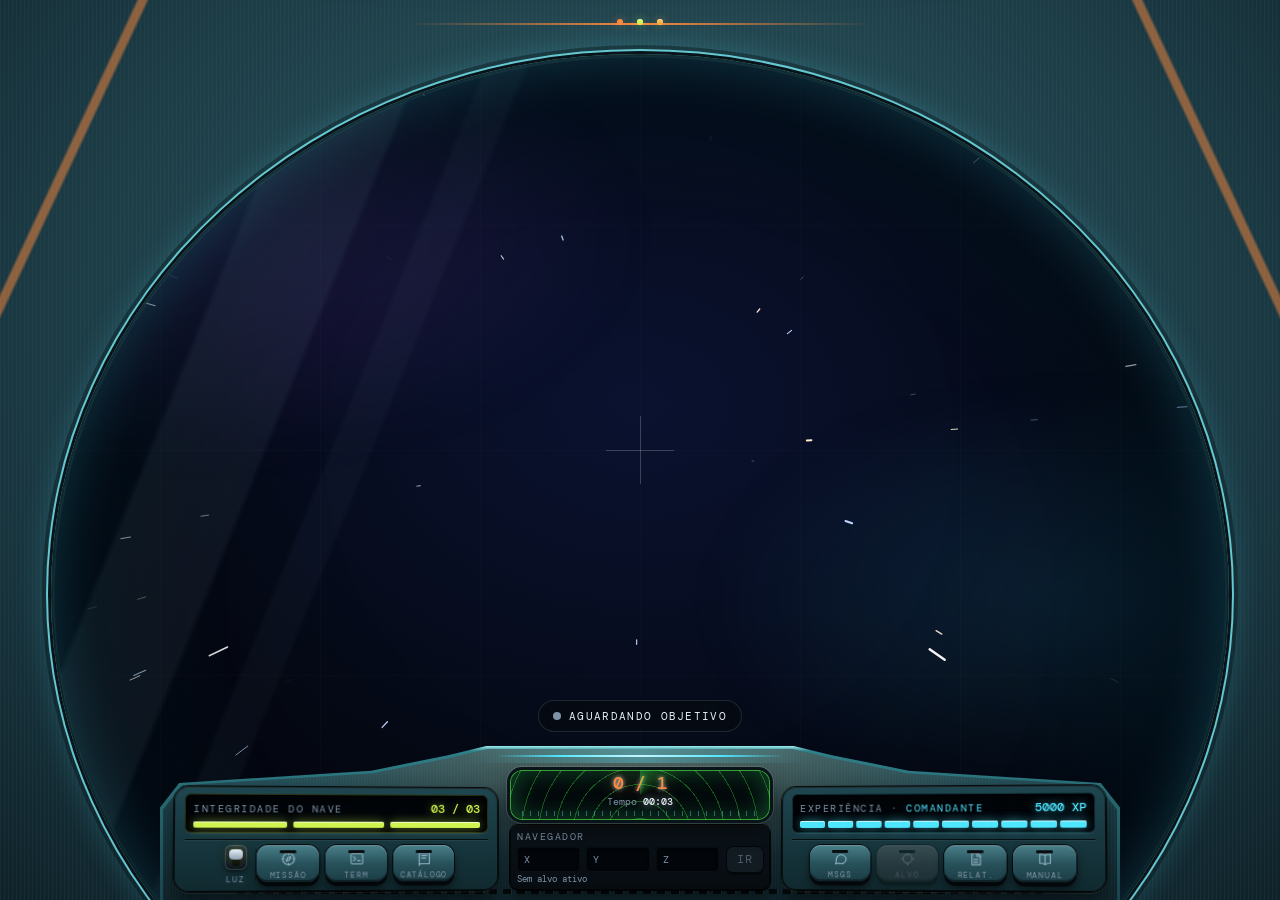
==== index.html @ f263b872 "melhorias gerais no game" ====
<!DOCTYPE html>
<html lang="pt-BR">

<head>
  <meta charset="UTF-8" />
  <meta name="viewport" content="width=device-width, initial-scale=1.0" />
  <title>Arquivo de Dejectos — Nave</title>
  <link rel="preconnect" href="https://fonts.googleapis.com" />
  <link rel="preconnect" href="https://fonts.gstatic.com" crossorigin />
  <link
    href="https://fonts.googleapis.com/css2?family=DM+Mono:wght@300;400;500&family=DM+Sans:wght@400;500;600&display=swap"
    rel="stylesheet" />
  <link rel="stylesheet" href="./css/styles.css" />
</head>

<body>
  <main class="ship-shell">
    <section class="viewport" id="viewport" aria-label="Visor da nave">
      <div class="space-scene" aria-hidden="true">
        <div class="space-nebula"></div>
        <canvas class="space-stars" id="space-stars"></canvas>
      </div>
      <div class="lunar-track">
        <img class="lunar-image" id="surface-img-a" src="" alt="Superfície lunar" />
        <img class="lunar-image" id="surface-img-b" src="" alt="" aria-hidden="true" />
        <img class="lunar-image" id="surface-img-c" src="" alt="" aria-hidden="true" />
      </div>
      <canvas class="surface-dust" id="surface-dust" aria-hidden="true"></canvas>
      <div class="space-haze"></div>
      <div class="sky-bloom"></div>
      <div class="viewport-grid"></div>
      <div class="crosshair horizontal"></div>
      <div class="crosshair vertical"></div>
      <div class="cockpit-frame" aria-hidden="true"></div>
      <div class="glass-damage" aria-hidden="true">
        <svg class="glass-cracks" viewBox="0 0 100 100" preserveAspectRatio="none">
          <g class="crack crack-1">
            <path pathLength="100" d="M78 30 L74.5 25 L75.5 19 L72 12"/>
            <path pathLength="100" d="M78 30 L83 26 L82 20 L87 14"/>
            <path pathLength="100" d="M78 30 L84 33.5 L90 32 L96 36"/>
            <path pathLength="100" d="M78 30 L76 36 L80 42 L78 50"/>
            <path pathLength="100" d="M78 30 L71 32 L66 30 L60 35"/>
            <path pathLength="100" d="M75.5 19 L80 16"/>
            <path pathLength="100" d="M82 20 L86 22"/>
            <path pathLength="100" d="M80 42 L85 46"/>
            <path pathLength="100" d="M66 30 L64 25"/>
          </g>
          <g class="crack crack-2">
            <path pathLength="100" d="M22 40 L26 34 L24 27 L28 20"/>
            <path pathLength="100" d="M22 40 L16 36 L11 38 L6 33"/>
            <path pathLength="100" d="M22 40 L18 46 L20 52 L15 58"/>
            <path pathLength="100" d="M22 40 L29 43 L33 41 L40 46"/>
            <path pathLength="100" d="M22 40 L25 47 L24 54"/>
            <path pathLength="100" d="M24 27 L20 24"/>
            <path pathLength="100" d="M11 38 L9 43"/>
            <path pathLength="100" d="M33 41 L36 36"/>
          </g>
          <g class="crack crack-3">
            <path pathLength="100" d="M50 18 L46 14 L47 9"/>
            <path pathLength="100" d="M50 18 L55 22 L53 28 L57 34 L55 42"/>
            <path pathLength="100" d="M50 18 L44 22 L45 29 L41 35 L43 44"/>
            <path pathLength="100" d="M50 18 L58 15 L64 17 L70 13"/>
            <path pathLength="100" d="M50 18 L42 16 L36 19 L30 16"/>
            <path pathLength="100" d="M53 28 L59 27"/>
            <path pathLength="100" d="M45 29 L39 28"/>
            <path pathLength="100" d="M64 17 L66 22"/>
          </g>
        </svg>
        <div class="hit-flash"></div>
      </div>
      <div class="canopy" aria-hidden="true">
        <div class="ring-box ring-glow"></div>
        <div class="ring-box ring-body"></div>
        <div class="ring-box ring-edge-out"></div>
        <div class="ring-box ring-groove-a"></div>
        <div class="ring-box ring-groove-b"></div>
        <div class="ring-box ring-edge-in"></div>
        <span class="canopy-lamps"><i></i><i></i><i></i></span>
      </div>

      <div class="scan-prompt" id="scan-prompt">
        <span class="scan-dot"></span>
        <span id="scan-prompt-text">AGUARDANDO OBJETIVO</span>
      </div>

      <div class="waypoint-label" id="waypoint-label" hidden>
        <span class="waypoint-orb"></span>
        <div>
          <b id="waypoint-title"></b>
          <small id="waypoint-sub"></small>
        </div>
      </div>

      <div class="target-view" id="target-view" hidden>
        <div class="target-frame">
          <img id="target-image" src="" alt="" />
          <span class="target-corner corner-tl"></span>
          <span class="target-corner corner-tr"></span>
          <span class="target-corner corner-bl"></span>
          <span class="target-corner corner-br"></span>
        </div>
      </div>

      <div class="monitor-overlay side-left" id="monitor-left" hidden>
        <div class="monitor-screen">
          <header class="monitor-header">
            <span class="eyebrow"></span>
            <button class="icon-button" data-monitor-close="left" type="button" aria-label="Fechar painel">
              <span data-icon="close" data-size="16"></span>
            </button>
          </header>

          <section class="monitor-body" data-screen="objectives" hidden>
            <div class="objectives-list" id="objectives-list"></div>
          </section>

          <section class="monitor-body terminal-body" data-screen="terminal" hidden>
            <div class="terminal-output" id="terminal-output">
              <div id="terminal-lines"></div>
            </div>
            <form class="terminal-form" id="terminal-form" autocomplete="off">
              <label for="mission-command">&gt;</label>
              <input id="mission-command" type="text" placeholder="digite um comando" />
            </form>
          </section>
        </div>
      </div>

      <div class="monitor-overlay side-right" id="monitor-right" hidden>
        <div class="monitor-screen">
          <header class="monitor-header">
            <span class="eyebrow"></span>
            <button class="icon-button" data-monitor-close="right" type="button" aria-label="Fechar painel">
              <span data-icon="close" data-size="16"></span>
            </button>
          </header>

          <section class="monitor-body" data-screen="messages" hidden>
            <div class="thread-list" id="thread-list"></div>
            <div class="thread-view" id="thread-view" hidden>
              <div class="thread-head">
                <button class="thread-back" id="thread-back" type="button" aria-label="Voltar para as conversas"><span data-icon="back" data-size="14"></span><span>Conversas</span></button>
                <b class="thread-title" id="thread-title"></b>
              </div>
              <div class="chat-log" id="chat-log" aria-live="polite"></div>
            </div>
          </section>
        </div>
      </div>

      <div class="monitor-overlay side-center" id="monitor-center" hidden>
        <div class="monitor-screen">
          <header class="monitor-header">
            <span class="eyebrow"></span>
            <button class="icon-button" data-monitor-close="center" type="button" aria-label="Fechar painel">
              <span data-icon="close" data-size="16"></span>
            </button>
          </header>

          <section class="monitor-body" data-screen="reports" hidden>
            <div class="report-list" id="report-list"></div>
          </section>

          <section class="monitor-body report-view" data-screen="report" hidden>
            <div id="report-content"></div>
            <div class="report-actions">
              <button class="primary-button" id="btn-report-close" type="button">Continuar</button>
            </div>
          </section>

          <section class="monitor-body" data-screen="catalog" hidden>
            <div class="catalog-browse" id="catalog-browse">
              <div class="catalog-filters">
                <div class="filter-group">
                  <span class="console-label">Tipo</span>
                  <div class="type-filters" id="type-filters"></div>
                </div>
                <div class="filter-group">
                  <span class="console-label">Local</span>
                  <div class="type-filters" id="location-filters"></div>
                </div>
                <div class="year-filter">
                  <div class="year-filter-head">
                    <span>Ano</span>
                    <b id="year-readout"></b>
                  </div>
                  <div class="year-track" id="year-track">
                    <div class="year-fill" id="year-fill"></div>
                    <input type="range" id="year-from" aria-label="Ano inicial" />
                    <input type="range" id="year-to" aria-label="Ano final" />
                  </div>
                </div>
                <span class="catalog-count" id="catalog-count"></span>
              </div>
              <div class="catalog-list" id="catalog-list"></div>
            </div>
            <div class="catalog-detail" id="catalog-detail" hidden>
              <button class="catalog-back" id="catalog-back" type="button">Voltar ao catálogo</button>
              <div id="catalog-detail-card"></div>
            </div>
          </section>

          <section class="monitor-body" data-screen="manual" hidden>
            <div class="manual-grid">
              <article class="manual-block">
                <h3>Passo a passo</h3>
                <ol class="manual-steps">
                  <li><b>Escolha um objetivo.</b> Aperte <em>Missão</em> e selecione um dos objetos da missão atual. Ele passa a ser o seu alvo.</li>
                  <li><b>Veja o alvo.</b> Aperte <em>Alvo</em> para abrir a imagem do objeto procurado.</li>
                  <li><b>Peça dicas.</b> No <em>Terminal</em>, digite comandos como <code>peso_objeto</code> ou <code>ano_perda</code>. Acima de 2000 XP as dicas são difíceis e custam 500 XP; a partir de 2000 XP ficam fáceis, mas custam 1000 XP.</li>
                  <li><b>Informe a coordenada.</b> No <em>Navegador</em>, preencha X, Y e Z do objeto e aperte <em>Ir</em>.</li>
                  <li><b>Viaje.</b> Se o objeto estiver na Lua ou em Marte e a nave estiver em outro local, ela salta até lá. Depois de chegar, a nave fica no local até você ir para outro.</li>
                  <li><b>Catalogue.</b> Quando o objeto for encontrado, aperte <em>Catalogar objeto</em>. Ele entra no <em>Catálogo</em>.</li>
                  <li><b>Conclua a missão.</b> Catalogue todos os objetos da missão para avançar.</li>
                </ol>
                <p class="manual-note">Cada coordenada errada custa 1 ponto de integridade. Com a integridade em zero, a missão falha e recomeça.</p>

                <h3 id="manual-erros">Erros de sincronização</h3>
                <p class="manual-note">De tempos em tempos a ANSA perde o sinal da nave. É comum e não é culpa sua. Um alerta vermelho pisca no centro do visor com um código de erro, por exemplo <code>ERRO-3000</code>. Enquanto ele durar, só o <em>Terminal</em> e o <em>Manual</em> ficam liberados e o cronômetro fica pausado.</p>
                <ol class="manual-steps">
                  <li><b>Anote o código do erro</b> que está piscando no visor.</li>
                  <li><b>Peça ao Jogador 2.</b> Ele procura nas cartas coringa a carta desse erro e lê para você o código de sincronização escrito nela.</li>
                  <li><b>Abra o Terminal.</b> Durante o alerta ele só aceita o código de sincronização. Qualquer outra coisa é recusada.</li>
                  <li><b>Digite o código.</b> Se estiver certo, o alerta some e o relatório da ANSA abre no visor.</li>
                </ol>
                <p class="manual-note">Cada erro tem a sua carta: o código de outro erro não serve.</p>
              </article>

              <article class="manual-block">
                <h3>Botões da nave</h3>
                <dl class="manual-keys">
                  <div><dt><span data-icon="guide" data-size="18"></span>Missão</dt><dd>Lista os objetos da missão atual e define qual deles é o alvo.</dd></div>
                  <div><dt><span data-icon="terminal" data-size="18"></span>Terminal</dt><dd>Pede dicas sobre o alvo. Abre no lado esquerdo do visor. Durante um erro de sincronização, é onde se digita o código.</dd></div>
                  <div><dt><span data-icon="catalog" data-size="18"></span>Catálogo</dt><dd>Mostra os objetos já catalogados. Filtre por tipo, local e ano.</dd></div>
                  <div><dt><span data-icon="message" data-size="18"></span>Msgs</dt><dd>Transmissões da ANSA. O ponto vermelho indica mensagem nova.</dd></div>
                  <div><dt><span data-icon="report" data-size="18"></span>Relat.</dt><dd>Relatórios da ANSA já liberados. Cada um abre no visor depois que você resolve um erro de sincronização.</dd></div>
                  <div><dt><span data-icon="crosshair" data-size="18"></span>Alvo</dt><dd>Mostra a imagem do objeto selecionado, no lado direito do visor.</dd></div>
                  <div><dt><span data-icon="manual" data-size="18"></span>Manual</dt><dd>Abre este guia.</dd></div>
                </dl>

                <h3>Painel</h3>
                <dl class="manual-keys">
                  <div><dt>Integridade do Nave</dt><dd>Suas vidas. Cada coordenada errada tira uma.</dd></div>
                  <div><dt>Experiência</dt><dd>Sua pontuação. Dica difícil (acima de 2000 XP): −500. Dica fácil (2000 XP ou menos): −1000.</dd></div>
                  <div><dt>Navegador</dt><dd>Campos X, Y e Z. Só ficam ativos quando há um alvo selecionado.</dd></div>
                  <div><dt>Tempo</dt><dd>Cronômetro da missão atual.</dd></div>
                  <div><dt>Luz da cabine</dt><dd>A chave ao lado do botão <em>Missão</em> apaga e acende a luz da nave. É só ambiente.</dd></div>
                  <div><dt>Vidro da nave</dt><dd>Cada coordenada errada trinca o vidro. É só visual: o vidro se recupera quando a integridade volta.</dd></div>
                </dl>

                <h3>Comandos do terminal</h3>
                <dl class="manual-keys">
                  <div><dt><code>peso_objeto</code> <code>altura_objeto</code> <code>ano_perda</code> <code>categoria_objeto</code> <code>missao_origem</code></dt><dd>Dicas sobre o alvo. Custam XP.</dd></div>
                  <div><dt><code>help</code> <code>scan</code> <code>status</code> <code>clear</code></dt><dd>Gratuitos. Listam comandos, mostram o status e limpam a tela.</dd></div>
                </dl>
              </article>
            </div>
          </section>
        </div>
      </div>

      <!-- Alerta do computador de navegação: aparece no vidro quando um vetor é rejeitado -->
      <div class="nav-alert" id="nav-alert" role="alert" hidden>
        <div class="nav-alert-head">
          <span data-icon="alert" data-size="15"></span>
          <b>Computador de navegação</b>
          <i class="nav-alert-hull" id="nav-alert-hull"></i>
        </div>
        <strong class="nav-alert-code" id="nav-alert-code"></strong>
        <p class="nav-alert-text" id="nav-alert-text"></p>
      </div>

      <!-- Alerta de sincronização: fica no centro do vidro até o código ser digitado no terminal -->
      <div class="sync-warning" id="sync-warning" role="alert" hidden>
        <div class="sync-warning-head">
          <span data-icon="alert" data-size="16"></span>
          <b>Interferência de sincronização</b>
        </div>
        <strong class="sync-warning-code" id="sync-warning-code">ERRO-0000</strong>
        <p class="sync-warning-text">Sinal da ANSA instável. Abra o <em>Manual</em> e procure a seção <em>Erros</em>. Depois informe o código no <em>Terminal</em>.</p>
        <p class="sync-warning-note" id="sync-warning-note" hidden>Erros de sincronização são mais corriqueiros do que você imagina.</p>
      </div>

      <!-- Objeto encontrado: aparece no vidro e só sai quando o jogador cataloga -->
      <div class="monitor-overlay side-modal hidden" id="object-found-modal" role="dialog" aria-label="Objeto encontrado">
        <div class="monitor-screen found-card">
          <header class="monitor-header">
            <span class="eyebrow">Objeto encontrado</span>
            <span class="glass-tag"><i></i>Varredura concluída</span>
          </header>
          <div class="monitor-body found-body">
            <div class="found-image-wrap">
              <img id="found-image" src="" alt="" />
              <span class="target-corner corner-tl"></span>
              <span class="target-corner corner-tr"></span>
              <span class="target-corner corner-bl"></span>
              <span class="target-corner corner-br"></span>
              <span class="found-scanline"></span>
            </div>
            <div class="found-info">
              <h3 id="found-name"></h3>
              <p id="found-description"></p>
              <dl class="found-specs">
                <div><dt>Peso</dt><dd id="found-weight"></dd></div>
                <div><dt>Altura</dt><dd id="found-height"></dd></div>
                <div><dt>Categoria</dt><dd id="found-category"></dd></div>
                <div><dt>Local</dt><dd id="found-location"></dd></div>
              </dl>
              <div class="found-actions">
                <button class="primary-button" id="btn-catalog-confirm" type="button">
                  <span data-icon="check" data-size="16"></span>Catalogar objeto
                </button>
              </div>
            </div>
          </div>
        </div>
      </div>

      <!-- Missão concluída: também no vidro, até o jogador continuar -->
      <div class="monitor-overlay side-modal hidden" id="mission-end-modal" role="dialog" aria-label="Missão concluída">
        <div class="monitor-screen mission-end-card">
          <header class="monitor-header">
            <span class="eyebrow" id="end-eyebrow"></span>
            <span class="glass-tag"><i></i>Relatório final</span>
          </header>
          <div class="monitor-body end-body">
            <h3 id="end-title"></h3>
            <div class="mission-summary" id="mission-summary"></div>
            <div class="found-actions">
              <button class="primary-button" id="btn-next-mission" type="button">Continuar</button>
            </div>
          </div>
        </div>
      </div>

      <div class="warp-layer" id="warp-layer" aria-hidden="true">
        <div class="warp-tunnel"></div>
        <canvas class="warp-stars" id="warp-stars"></canvas>
        <div class="warp-flash"></div>
        <div class="warp-vignette"></div>
        <div class="warp-readout">
          <span id="warp-title">Viagem em velocidade da luz</span>
          <b id="warp-coord">--</b>
          <div class="warp-bar"><i></i></div>
        </div>
      </div>

      <div class="cabin-dark" aria-hidden="true"></div>
    </section>

    <div class="ship-console">
      <div class="console-deck">
        <!-- Pod esquerdo: integridade + botões de missão -->
        <div class="console-pod console-left">
          <div class="integrity-block" id="integrity-block">
            <div class="integrity-top">
              <span class="console-label">Integridade do Nave</span>
              <strong id="integrity-readout">03 / 03</strong>
            </div>
            <div class="integrity-cells" id="integrity-cells">
              <div class="integrity-cell is-on"></div>
              <div class="integrity-cell is-on"></div>
              <div class="integrity-cell is-on"></div>
            </div>
          </div>

          <div class="button-row">
            <button class="light-switch" id="btn-light" type="button" aria-pressed="true" aria-label="Apagar a luz da cabine" title="Apagar a luz da cabine">
              <span class="light-switch-plate"><span class="light-switch-lever"></span></span>
              <span class="light-switch-label">LUZ</span>
            </button>
            <button class="ship-btn" id="btn-mission" type="button" aria-pressed="false">
              <span class="ship-btn-bezel">
                <span class="ship-btn-led" aria-hidden="true"></span>
                <span class="ship-btn-icon" data-icon="guide" data-size="20"></span>
                <span class="ship-btn-label">Missão</span>
              </span>
            </button>
            <button class="ship-btn" id="btn-terminal" type="button" aria-pressed="false">
              <span class="ship-btn-bezel">
                <span class="ship-btn-led" aria-hidden="true"></span>
                <span class="ship-btn-icon" data-icon="terminal" data-size="20"></span>
                <span class="ship-btn-label">Term</span>
              </span>
            </button>
            <button class="ship-btn" id="btn-catalog" type="button" aria-pressed="false">
              <span class="ship-btn-bezel">
                <span class="ship-btn-led" aria-hidden="true"></span>
                <span class="ship-btn-icon" data-icon="catalog" data-size="20"></span>
                <span class="ship-btn-label">Catálogo</span>
              </span>
            </button>
          </div>
        </div>

        <!-- Display central: status da missão + navegador -->
        <div class="console-center">
          <div class="status-monitor">
            <span class="status-mission" id="hud-mission-name">MISSÃO ATIVA</span>
            <b class="status-value" id="hud-status">EM ORBITA</b>
            <div class="chrono">
              <span>Tempo</span>
              <b id="mission-timer">00:00</b>
            </div>
          </div>

          <form class="coord-monitor" id="coord-form" autocomplete="off">
            <span class="console-label">Navegador</span>
            <div class="coord-row">
              <div class="coord-fields">
                <label class="coord-axis"><span>X</span><input id="coord-x" type="text" inputmode="numeric" aria-label="Coordenada X" disabled /></label>
                <label class="coord-axis"><span>Y</span><input id="coord-y" type="text" inputmode="numeric" aria-label="Coordenada Y" disabled /></label>
                <label class="coord-axis"><span>Z</span><input id="coord-z" type="text" inputmode="numeric" aria-label="Coordenada Z" disabled /></label>
              </div>
              <button class="coord-submit" id="coord-submit" type="submit" disabled>
                <span class="coord-key">Ir</span>
              </button>
            </div>
            <p class="coord-feedback" id="coord-feedback" aria-live="polite"></p>
          </form>
        </div>

        <!-- Pod direito: varredura + botões de comunicação -->
        <div class="console-pod console-right">
          <div class="integrity-block scan-block" id="xp-block">
            <div class="integrity-top">
              <span class="console-label">Experiência · <i id="xp-rank">Comandante</i></span>
              <strong id="xp-readout">5000 XP</strong>
            </div>
            <div class="integrity-cells xp-cells" id="xp-cells"></div>
          </div>

          <div class="button-row">
            <button class="ship-btn" id="btn-messages" type="button" aria-pressed="false">
              <span class="ship-btn-bezel">
                <span class="ship-btn-led" aria-hidden="true"></span>
                <span class="ship-btn-icon" data-icon="message" data-size="20"></span>
                <span class="btn-badge" id="messages-badge" hidden></span>
                <span class="ship-btn-label">Msgs</span>
              </span>
            </button>
            <button class="ship-btn" id="btn-target" type="button" disabled aria-pressed="false">
              <span class="ship-btn-bezel">
                <span class="ship-btn-led" aria-hidden="true"></span>
                <span class="ship-btn-icon" data-icon="crosshair" data-size="20"></span>
                <span class="ship-btn-label">Alvo</span>
              </span>
            </button>
            <button class="ship-btn" id="btn-reports" type="button" aria-pressed="false">
              <span class="ship-btn-bezel">
                <span class="ship-btn-led" aria-hidden="true"></span>
                <span class="ship-btn-icon" data-icon="report" data-size="20"></span>
                <span class="ship-btn-label">Relat.</span>
              </span>
            </button>
            <button class="ship-btn" id="btn-manual" type="button" aria-pressed="false">
              <span class="ship-btn-bezel">
                <span class="ship-btn-led" aria-hidden="true"></span>
                <span class="ship-btn-icon" data-icon="manual" data-size="20"></span>
                <span class="ship-btn-label">Manual</span>
              </span>
            </button>
          </div>
        </div>
      </div>
    </div>

    <div class="modal hidden" id="game-over-modal" role="dialog" aria-label="Fim de jogo">
      <div class="mission-end-card">
        <span class="eyebrow">Missão falhou</span>
        <h3>Integridade da nave esgotada</h3>
        <p class="modal-text">A nave perdeu contato com o setor. Os objetos catalogados nesta missão foram perdidos e você volta ao início dela.</p>
        <button class="primary-button" id="btn-restart" type="button">Recomeçar missão</button>
      </div>
    </div>
    <div class="wake-layer" id="wake-layer" aria-hidden="true">
      <div class="wake-blur"></div>
      <div class="wake-lid wake-lid-top"></div>
      <div class="wake-lid wake-lid-bottom"></div>
      <p class="wake-readout">Visor do operador<span>iniciando…</span></p>
      <p class="wake-skip">Clique para pular</p>
    </div>
  </main>
  <script type="module" src="./js/game-data.js"></script>
  <script type="module" src="./js/main.js"></script>
  <script type="module" src="./js/icons.js"></script>
  <script type="module" src="./js/icons.js"></script>
</body>

</html>
---- css/styles.css ----
/* ==========================================================================
   Arquivo de Dejectos — Nave
   Organização:
   1. Tokens e base
   2. Visor (superfície, névoa, vidro)
   3. Cabine (arco da nave)
   4. HUD dentro do visor (alvo, aviso, waypoint)
   5. Monitor do visor (missão, catálogo, mensagens, terminal)
   6. Painel de controle
   7. Modais
   8. Salto em velocidade da luz
   9. Responsivo e movimento reduzido
   ========================================================================== */


/* ==========================================================================
   1. Tokens e base
   ========================================================================== */
:root {
  /* texto */
  --ink: #e8f1f8;
  --muted: #7f93a6;
  --line: rgba(180, 215, 240, 0.14);

  /* acentos */
  --cyan: #4fe6ff;
  --cyan-glow: rgba(79, 230, 255, 0.55);
  --acid: #cff44f;
  --acid-glow: rgba(207, 244, 79, 0.5);
  --amber: #ffb23e;
  --amber-glow: rgba(255, 178, 62, 0.5);
  --rose: #ff4d6d;
  --rose-glow: rgba(255, 77, 109, 0.6);

  /* casco e telas */
  --black: #04070a;
  --hull-hi: #26323e;
  --hull-mid: #121a23;
  --hull-lo: #080c11;
  --screen: #02060a;

  /* altura do painel — usada também para posicionar o que flutua acima dele */
  --console-h: 348px;

  --font-sans: "DM Sans", system-ui, sans-serif;
  --font-mono: "DM Mono", ui-monospace, monospace;
}

*,
*::before,
*::after {
  box-sizing: border-box;
}

[hidden],
.hidden {
  display: none !important;
}

html,
body {
  height: 100%;
  margin: 0;
}

body {
  overflow: hidden;
  background: var(--black);
  color: var(--ink);
  font-family: var(--font-sans);
  font-size: 15px;
  line-height: 1.5;
}

button,
input {
  font: inherit;
  color: inherit;
}

button {
  cursor: pointer;
}

button:disabled {
  cursor: not-allowed;
}

:focus-visible {
  outline: 2px solid var(--cyan);
  outline-offset: 2px;
}

/* Tudo o que é leitura técnica usa a fonte mono */
.console-label,
.card-title,
.status-mission,
.chrono,
.scan-prompt,
.terminal-output,
.terminal-form,
.chat-role,
.card-meta,
.objective-row em,
.found-specs dt,
.catalog-count,
.year-filter-head,
.coord-feedback,
.waypoint-label small {
  font-family: var(--font-mono);
}

.console-label {
  color: var(--muted);
  font-size: 9.5px;
  letter-spacing: 0.16em;
  text-transform: uppercase;
}

.eyebrow {
  color: var(--cyan);
  font-family: var(--font-mono);
  font-size: 11px;
  letter-spacing: 0.16em;
  text-transform: uppercase;
}


/* ==========================================================================
   2. Visor
   ========================================================================== */
.ship-shell {
  position: relative;
  height: 100vh;
  height: 100dvh;
  min-height: 560px;
  overflow: hidden;
  background: var(--black);
}

.viewport {
  position: absolute;
  inset: 0;
  overflow: hidden;
  background: #05080a;
}

/* O filtro de cor fica UMA vez na trilha (antes eram 3 filtros em imagens grandes
   animadas). A variável --grade também entra nos keyframes do warp. */
.lunar-track {
  --grade: grayscale(0.42) sepia(0.18) hue-rotate(76deg) saturate(1.35) contrast(1.12) brightness(0.72);
  position: absolute;
  inset: 0;
  overflow: hidden;
  filter: var(--grade);
  /* leve balanço de cruzeiro: a nave nunca fica perfeitamente parada */
  animation: cruise-sway 11s ease-in-out infinite alternate;
  will-change: transform;
}

.viewport.is-mars .lunar-track {
  --grade: grayscale(0.25) sepia(0.5) hue-rotate(-25deg) saturate(1.6) contrast(1.15) brightness(0.7);
}

.lunar-image {
  position: absolute;
  top: 50%;
  left: 50%;
  display: block;
  width: 1287px;
  height: 665px;
  min-width: 100%;
  min-height: 100%;
  object-fit: cover;
  object-position: center 58%;
  opacity: 0;
  /* base necessária: sem animação (movimento reduzido) a imagem continua centralizada */
  transform: translate3d(-50%, -50%, 0);
  /* o zoom parte do horizonte: o chão perto passa rápido, o longe quase não mexe */
  transform-origin: 50% 58%;
  will-change: transform, opacity;
  backface-visibility: hidden;
  /* transform, opacity e z-index são escritos a cada quadro por createFlyover (main.js) */
}

/* Poeira em perspectiva de chão (canvas desenhado por createSurfaceDust) */
.surface-dust {
  position: absolute;
  inset: 0;
  width: 100%;
  height: 100%;
  pointer-events: none;
  opacity: 0.9;
}

.viewport.is-space .surface-dust {
  display: none;
}

.viewport.is-warping .lunar-track {
  animation: surface-warp var(--warp-ms, 4000ms) ease-in-out forwards;
}

@keyframes cruise-sway {
  from { transform: scale(1.03) translate3d(-5px, 2px, 0) rotate(-0.25deg); }
  to   { transform: scale(1.03) translate3d(5px, -2px, 0) rotate(0.25deg); }
}

@keyframes surface-warp {
  0% {
    opacity: 1;
    filter: var(--grade) blur(0);
    transform: scale(1);
  }
  18% {
    opacity: 0;
    filter: var(--grade) blur(12px);
    transform: scale(1.35);
  }
  76% {
    opacity: 0;
    filter: var(--grade) blur(8px);
    transform: scale(1.08);
  }
  100% {
    opacity: 1;
    filter: var(--grade) blur(0);
    transform: scale(1);
  }
}

.space-haze,
.sky-bloom,
.viewport-grid,
.cockpit-frame {
  position: absolute;
  inset: 0;
  pointer-events: none;
}

.space-haze {
  background:
    linear-gradient(180deg, rgba(40, 70, 80, 0.55), rgba(40, 60, 55, 0.25) 35%, rgba(8, 10, 9, 0.35) 80%),
    radial-gradient(circle at center, transparent 35%, rgba(3, 5, 4, 0.55) 120%);
}

.viewport.is-mars .space-haze {
  background:
    linear-gradient(180deg, rgba(120, 45, 25, 0.5), rgba(80, 30, 18, 0.3) 35%, rgba(8, 6, 5, 0.35) 80%),
    radial-gradient(circle at center, transparent 35%, rgba(20, 8, 5, 0.55) 120%);
}

.sky-bloom {
  background: radial-gradient(ellipse at 50% 40%, rgba(205, 245, 170, 0.22), transparent 40%);
  mix-blend-mode: screen;
}

.viewport-grid {
  opacity: 0.08;
  background-image:
    linear-gradient(rgba(220, 232, 220, 0.25) 1px, transparent 1px),
    linear-gradient(90deg, rgba(220, 232, 220, 0.25) 1px, transparent 1px);
  background-size: 12.5% 25%;
}

/* Vidro da cabine: vinheta nas bordas + reflexos diagonais suaves */
.cockpit-frame {
  position: absolute;
  z-index: 2; /* Fica abaixo do aro (z-index 3) mas acima do visor */
  inset: 12% 4% -26%; /* Restringe o vidro exatamente ao buraco interno do aro */
  border-radius: 50%;
  background: radial-gradient(ellipse at 50% 38%, transparent 52%, rgba(0, 8, 16, 0.45) 100%);
  box-shadow: inset 0 0 70px rgba(0, 0, 0, 0.55);
  pointer-events: none;
  overflow: hidden;
}

.cockpit-frame::before {
  position: absolute;
  inset: 0;
  background: linear-gradient(112deg, transparent 20%, rgba(190, 235, 255, 0.055) 20.4%, rgba(190, 235, 255, 0.055) 27%, transparent 27.4%), linear-gradient(112deg, transparent 31%, rgba(190, 235, 255, 0.03) 31.4%, rgba(190, 235, 255, 0.03) 33.5%, transparent 33.9%);
  content: "";
}
.crosshair {
  position: absolute;
  pointer-events: none;
  background: rgba(223, 235, 226, 0.22);
}

.crosshair.horizontal {
  top: 50%;
  left: calc(50% - 34px);
  width: 68px;
  height: 1px;
}

.crosshair.vertical {
  top: calc(50% - 34px);
  left: 50%;
  width: 1px;
  height: 68px;
}


/* ==========================================================================
   3. Cabine (arco da nave)
   Inspirado no aro de cabine de No Man's Sky: só um aro fino e metálico.
   Fora dele o mundo fica totalmente aberto.
   Tudo é feito com elipses CSS (border-radius: 50%), então a espessura do
   aro é constante em px em qualquer proporção de tela.
   Camadas, de baixo para cima: brilho externo, corpo, sulcos, fios de luz.
   ========================================================================== */
.canopy {
  --ring-top: 11%;
  --ring-side: 2%;
  --ring-bottom: -32%;
  --ring-t: 26px;
  position: absolute;
  z-index: 3;
  inset: 0;
  pointer-events: none;
}

.ring-box {
  position: absolute;
  inset: var(--ring-top) var(--ring-side) var(--ring-bottom);
  border-radius: 50%;
}

/* halo suave do lado de fora do aro */
.ring-glow {
  box-shadow: 0 0 70px 8px rgba(150, 240, 255, 0.14), 0 0 14px rgba(150, 240, 255, 0.12);
}

/* corpo metálico: gradiente cônico recortado em forma de anel (máscara) */
.ring-body {
  padding: var(--ring-t);
  background:
    /* placas mais claras nas laterais */
    conic-gradient(from 0deg at 50% 50%,
      transparent 0 19deg, rgba(255, 255, 255, 0.075) 19deg 33deg, transparent 33deg 52deg,
      rgba(255, 255, 255, 0.075) 52deg 64deg, transparent 64deg 296deg,
      rgba(255, 255, 255, 0.075) 296deg 308deg, transparent 308deg 327deg,
      rgba(255, 255, 255, 0.075) 327deg 341deg, transparent 341deg 360deg),
    /* emendas entre as placas */
    repeating-conic-gradient(from 0deg at 50% 50%, rgba(0, 0, 0, 0.7) 0 0.32deg, transparent 0.32deg 9deg),
    /* luz vindo do alto à esquerda */
    conic-gradient(from 270deg at 50% 50%, #161e27 0deg, #31404d 38deg, #222d38 80deg, #141b23 125deg, #0c1117 180deg, #0c1117 360deg);
  -webkit-mask: linear-gradient(#000 0 0) content-box, linear-gradient(#000 0 0);
  -webkit-mask-composite: xor;
  mask: linear-gradient(#000 0 0) content-box, linear-gradient(#000 0 0);
  mask-composite: exclude;
}

/* contorno externo: fio claro + traço escuro */
.ring-edge-out {
  box-shadow: 0 0 0 1px rgba(223, 251, 255, 0.5), 0 0 0 2px rgba(0, 0, 0, 0.55);
}

/* sulcos de painel dentro do aro */
.ring-groove-a {
  inset: calc(var(--ring-top) + 8px) calc(var(--ring-side) + 8px) calc(var(--ring-bottom) + 8px);
  box-shadow: 0 0 0 1px rgba(0, 0, 0, 0.5), 0 1px 0 1px rgba(255, 255, 255, 0.07);
}

.ring-groove-b {
  inset: calc(var(--ring-top) + 17px) calc(var(--ring-side) + 17px) calc(var(--ring-bottom) + 17px);
  box-shadow: 0 0 0 1px rgba(0, 0, 0, 0.4);
}

/* borda interna: o fio de luz mais visível + brilho que ilumina o interior */
.ring-edge-in {
  inset: calc(var(--ring-top) + var(--ring-t)) calc(var(--ring-side) + var(--ring-t)) calc(var(--ring-bottom) + var(--ring-t));
  box-shadow:
    inset 0 0 0 1.5px rgba(223, 251, 255, 0.92),
    inset 0 0 0 3px rgba(0, 0, 0, 0.3),
    inset 0 0 42px rgba(150, 240, 255, 0.2);
}

/* luzes indicadoras embutidas no topo do aro */
.canopy-lamps {
  position: absolute;
  top: calc(var(--ring-top) + 10px);
  left: 50%;
  display: flex;
  gap: 14px;
  translate: -50% 0;
}

.canopy-lamps i {
  width: 6px;
  height: 6px;
  border-radius: 50%;
  background: var(--cyan);
  box-shadow: 0 0 8px var(--cyan-glow), inset 0 1px 1px rgba(255, 255, 255, 0.6);
}

.canopy-lamps i:nth-child(2) {
  background: var(--acid);
  box-shadow: 0 0 8px var(--acid-glow), inset 0 1px 1px rgba(255, 255, 255, 0.6);
}

.canopy-lamps i:nth-child(3) {
  background: var(--amber);
  box-shadow: 0 0 8px var(--amber-glow), inset 0 1px 1px rgba(255, 255, 255, 0.6);
  animation: lamp-blink 2.6s ease-in-out infinite;
}

@keyframes lamp-blink {
  0%, 60%, 100% { opacity: 1; }
  70%, 90% { opacity: 0.25; }
}


/* ==========================================================================
   4. HUD dentro do visor
   ========================================================================== */
.scan-prompt {
  position: absolute;
  bottom: calc(var(--console-h) + 22px);
  left: 50%;
  display: flex;
  align-items: center;
  gap: 8px;
  padding: 7px 14px;
  border: 1px solid var(--line);
  border-radius: 999px;
  background: rgba(6, 12, 16, 0.66);
  backdrop-filter: blur(4px);
  color: var(--ink);
  font-size: 11px;
  letter-spacing: 0.12em;
  white-space: nowrap;
  transform: translateX(-50%);
  transition: color 200ms ease, border-color 200ms ease;
}

.scan-dot {
  display: none;
}

.scan-prompt::before {
  width: 8px;
  height: 8px;
  border-radius: 50%;
  background: var(--muted);
  content: "";
}

.scan-prompt.is-tracking {
  border-color: rgba(79, 230, 255, 0.4);
  color: var(--cyan);
}

.scan-prompt.is-tracking::before {
  background: var(--cyan);
  box-shadow: 0 0 10px var(--cyan);
}

.waypoint-label {
  position: absolute;
  top: 22%;
  left: 50%;
  display: flex;
  align-items: center;
  gap: 10px;
  padding: 7px 12px;
  border: 1px solid rgba(79, 230, 255, 0.45);
  border-radius: 6px;
  background: rgba(6, 14, 20, 0.8);
  backdrop-filter: blur(4px);
  color: var(--ink);
  transform: translateX(-50%);
}

.waypoint-label > div {
  display: flex;
  flex-direction: column;
  gap: 2px;
}

.waypoint-orb {
  width: 9px;
  height: 9px;
  border-radius: 50%;
  background: var(--cyan);
  box-shadow: 0 0 10px var(--cyan);
}

.waypoint-label b {
  font-size: 12px;
  font-weight: 500;
}

.waypoint-label small {
  color: var(--muted);
  font-size: 11px;
}

/* Imagem do alvo dentro do visor.
   `translate` (e não transform) mantém o centro vertical enquanto a animação anima o transform. */
.target-view {
  position: absolute;
  z-index: 5;
  top: 46%;
  left: 15%;
  padding: 16px;
  translate: 0 -50%;
  animation: monitor-in 260ms ease-out;
}

.target-frame {
  position: relative;
  width: min(440px, 44vw);
  aspect-ratio: 4 / 3;
  overflow: hidden;
  border-radius: 10px;
  box-shadow: 0 0 40px rgba(79, 230, 255, 0.15), 0 0 0 1px rgba(79, 230, 255, 0.25);
}

.target-frame img {
  display: block;
  width: 100%;
  height: 100%;
  object-fit: cover;
  filter: grayscale(0.25) contrast(1.08);
}

.target-corner {
  position: absolute;
  width: 22px;
  height: 22px;
  border: 0 solid var(--cyan);
}

.corner-tl { top: 8px; left: 8px; border-top-width: 2px; border-left-width: 2px; }
.corner-tr { top: 8px; right: 8px; border-top-width: 2px; border-right-width: 2px; }
.corner-bl { bottom: 8px; left: 8px; border-bottom-width: 2px; border-left-width: 2px; }
.corner-br { bottom: 8px; right: 8px; border-bottom-width: 2px; border-right-width: 2px; }


/* ==========================================================================
   5. Monitor do visor
   ========================================================================== */
.monitor-overlay {
  position: absolute;
  z-index: 6;
  /* termina acima do painel: o monitor nunca fica escondido atrás dele */
  inset: 0 0 var(--console-h) 0;
  display: grid;
  place-items: center;
  padding: 24px;
  animation: monitor-in 220ms ease-out;
}

@keyframes monitor-in {
  from {
    opacity: 0;
    transform: translateY(8px) scale(0.985);
  }
}

.monitor-screen {
  display: flex;
  width: min(640px, 100%);
  max-height: 100%;
  flex-direction: column;
  overflow: hidden;
  border-radius: 12px;
  background:
    repeating-linear-gradient(0deg, rgba(255, 255, 255, 0.014) 0 1px, transparent 1px 3px),
    linear-gradient(180deg, rgba(10, 18, 25, 0.96), rgba(5, 9, 13, 0.97));
  box-shadow:
    0 24px 60px rgba(0, 0, 0, 0.6),
    0 0 0 1px rgba(79, 230, 255, 0.28),
    inset 0 1px 0 rgba(255, 255, 255, 0.06);
}

.monitor-header {
  display: flex;
  align-items: center;
  justify-content: space-between;
  padding: 12px 14px 12px 18px;
  border-bottom: 1px solid var(--line);
}

.monitor-body {
  min-height: 0;
  overflow-y: auto;
  padding: 16px;
}

.icon-button {
  display: grid;
  width: 36px;
  height: 36px;
  place-items: center;
  border: 0;
  border-radius: 50%;
  background: rgba(255, 255, 255, 0.06);
  transition: background 160ms ease, color 160ms ease;
}

.icon-button:hover {
  background: rgba(79, 230, 255, 0.16);
  color: var(--cyan);
}

/* Seleção de objetivo */
.objectives-list {
  display: flex;
  flex-direction: column;
  gap: 10px;
}

.objective-row {
  display: grid;
  grid-template-columns: 56px 1fr auto;
  align-items: center;
  gap: 14px;
  padding: 10px 14px 10px 10px;
  border: 1px solid var(--line);
  border-radius: 10px;
  background: rgba(255, 255, 255, 0.03);
  color: var(--ink);
  text-align: left;
  transition: border-color 180ms ease, background 180ms ease;
}

.objective-row img {
  width: 56px;
  height: 56px;
  object-fit: cover;
  border-radius: 6px;
  filter: grayscale(0.6);
}

.objective-row:hover:not(:disabled) {
  border-color: var(--cyan);
  background: rgba(79, 230, 255, 0.06);
}

.objective-row.is-selected {
  border-color: var(--cyan);
  background: rgba(79, 230, 255, 0.1);
}

.objective-row.is-done,
.objective-row.is-done:disabled {
  opacity: 0.45;
}

.objective-row b {
  display: block;
  font-weight: 500;
}

.objective-row small {
  color: var(--muted);
  font-size: 12px;
}

.objective-row em {
  color: var(--acid);
  font-size: 11px;
  font-style: normal;
  letter-spacing: 0.08em;
}

/* Catálogo */
.catalog-filters {
  display: flex;
  flex-wrap: wrap;
  align-items: flex-end;
  gap: 14px 32px;
  margin-bottom: 16px;
}

.filter-group {
  display: flex;
  flex-direction: column;
  gap: 6px;
}

.year-filter {
  min-width: 220px;
  flex: 1 1 220px;
  max-width: 340px;
}

.catalog-count {
  margin-left: auto;
}

.type-filters {
  display: flex;
  flex-wrap: wrap;
  gap: 6px;
}

.type-chip {
  padding: 6px 12px;
  border: 1px solid var(--line);
  border-radius: 999px;
  background: transparent;
  color: var(--muted);
  font-size: 13px;
  transition: color 160ms ease, border-color 160ms ease, background 160ms ease;
}

.type-chip:hover {
  border-color: var(--cyan);
  color: var(--ink);
}

.type-chip.is-active {
  border-color: var(--acid);
  background: rgba(207, 244, 79, 0.14);
  color: var(--acid);
}

.catalog-count {
  color: var(--muted);
  font-size: 12px;
}

.year-filter-head {
  display: flex;
  justify-content: space-between;
  color: var(--muted);
  font-size: 12px;
}

.year-filter-head b {
  color: var(--ink);
  font-weight: 500;
}

.year-track {
  position: relative;
  height: 28px;
}

.year-track::before {
  position: absolute;
  top: 50%;
  right: 0;
  left: 0;
  height: 4px;
  border-radius: 4px;
  background: rgba(255, 255, 255, 0.12);
  content: "";
  transform: translateY(-50%);
}

.year-fill {
  position: absolute;
  top: 50%;
  height: 4px;
  border-radius: 4px;
  background: var(--acid);
  transform: translateY(-50%);
}

.year-track input[type="range"] {
  position: absolute;
  inset: 0;
  width: 100%;
  margin: 0;
  background: none;
  appearance: none;
  pointer-events: none;
}

.year-track input[type="range"]::-webkit-slider-runnable-track {
  background: none;
}

.year-track input[type="range"]::-moz-range-track {
  background: none;
}

.year-track input[type="range"]::-webkit-slider-thumb {
  width: 18px;
  height: 18px;
  border: 2px solid var(--acid);
  border-radius: 50%;
  background: var(--black);
  pointer-events: auto;
  appearance: none;
  cursor: grab;
}

.year-track input[type="range"]::-moz-range-thumb {
  width: 14px;
  height: 14px;
  border: 2px solid var(--acid);
  border-radius: 50%;
  background: var(--black);
  pointer-events: auto;
  cursor: grab;
}

.catalog-list {
  display: grid;
  grid-template-columns: repeat(auto-fill, minmax(150px, 1fr));
  gap: 14px;
}

.catalog-empty {
  grid-column: 1 / -1;
  color: var(--muted);
}

.catalog-card {
  display: flex;
  flex-direction: column;
  gap: 8px;
  padding: 10px;
  border: 1px solid var(--line);
  border-radius: 12px;
  background: #0a1014;
  color: var(--ink);
  text-align: left;
  transition: border-color 180ms ease, transform 180ms ease;
}

button.catalog-card:hover {
  border-color: var(--cyan);
  transform: translateY(-2px);
}

.catalog-card.is-locked {
  align-items: center;
  justify-content: space-between;
  min-height: 210px;
  background: #04070a;
}

.card-title {
  color: var(--ink);
  font-size: 12px;
  letter-spacing: 0.04em;
  text-transform: uppercase;
}

.card-mystery {
  display: grid;
  flex: 1;
  width: 100%;
  place-items: center;
  border-radius: 8px;
  background: #000;
  color: var(--muted);
  font-size: 56px;
  font-weight: 300;
}

.catalog-card img {
  width: 100%;
  aspect-ratio: 4 / 3;
  object-fit: cover;
  border-radius: 8px;
}

.card-meta {
  display: flex;
  justify-content: space-between;
  color: var(--muted);
  font-size: 11px;
}

.catalog-detail {
  display: flex;
  flex-direction: column;
  gap: 12px;
}

.catalog-back {
  align-self: flex-start;
  padding: 6px 0;
  border: 0;
  background: none;
  color: var(--cyan);
  font-size: 13px;
}

.catalog-card.is-expanded {
  padding: 16px;
}

.catalog-card.is-expanded img {
  aspect-ratio: 16 / 9;
}

.catalog-card.is-expanded p {
  margin: 0;
  color: #b8c4cc;
}

.card-specs {
  display: grid;
  grid-template-columns: 1fr 1fr;
  gap: 8px;
  margin: 0;
}

.card-specs dt {
  color: var(--muted);
  font-size: 11px;
}

.card-specs dd {
  margin: 0;
}

/* Mensagens */
.chat-log {
  display: flex;
  flex-direction: column;
  gap: 12px;
}

.chat-bubble {
  max-width: 92%;
  padding: 12px 14px;
  border-left: 2px solid var(--cyan);
  border-radius: 4px 12px 12px 4px;
  background: rgba(79, 230, 255, 0.07);
  animation: monitor-in 240ms ease-out;
}

.chat-role {
  margin-bottom: 4px;
  color: var(--cyan);
  font-size: 10px;
  letter-spacing: 0.12em;
}

.chat-body {
  line-height: 1.6;
}


.terminal-output {
  height: clamp(140px, 30vh, 200px);
  overflow-y: auto;
  color: #b3c4c9;
  font-size: 13px;
  line-height: 1.6;
}

.terminal-output p {
  margin: 0;
}

.terminal-output .command-line {
  margin-top: 8px;
  color: var(--acid);
}

.terminal-form {
  display: flex;
  align-items: center;
  gap: 8px;
  margin-top: 10px;
  padding-top: 10px;
  border-top: 1px solid var(--line);
  color: var(--acid);
}

.terminal-form input {
  min-width: 0;
  flex: 1;
  border: 0;
  outline: 0;
  background: transparent;
  color: var(--ink);
  caret-color: var(--acid);
}


/* ==========================================================================
   6. Painel de controle
   Estrutura: [pod esquerdo] [display central elevado] [pod direito]
   O contorno em "degraus" vem do clip-path; a borda clara vem de uma
   segunda camada com o mesmo recorte, deslocada 3px (::before).
   ========================================================================== */
.ship-console {
  position: absolute;
  z-index: 4;
  bottom: 0;
  left: 50%;
  width: min(1320px, 96%);
  transform: translateX(-50%);
}

/* sombra que o painel projeta sobre o visor */
.ship-console::before {
  position: absolute;
  right: -4%;
  bottom: 100%;
  left: -4%;
  height: 70px;
  content: "";
  pointer-events: none;
}

.console-deck {
  --cut: polygon(
    0 100%, 0 36%, 3% 21%, 26% 15%, 32.5% 0,
    67.5% 0, 74% 15%, 97% 21%, 100% 36%, 100% 100%
  );
  position: relative;
  display: grid;
  height: var(--console-h);
  grid-template-columns: minmax(0, 1fr) minmax(300px, 360px) minmax(0, 1fr);
  align-items: end;
  gap: clamp(10px, 1.6vw, 22px);
  padding: 40px clamp(18px, 3.4%, 48px) 22px;
  /* aro metálico iluminado por cima */
  background: linear-gradient(180deg, #9ec4d8 0, #4a6174 5px, #2a3846 100%);
  clip-path: var(--cut);
}

/* superfície do painel */
.console-deck::before {
  position: absolute;
  z-index: 0;
  inset: 3px 3px 0;
  background:
    radial-gradient(ellipse at 50% 0, rgba(79, 230, 255, 0.12), transparent 55%),
    repeating-linear-gradient(90deg, rgba(255, 255, 255, 0.02) 0 1px, transparent 1px 3px),
    linear-gradient(180deg, var(--hull-hi) 0, var(--hull-mid) 38%, var(--hull-lo) 100%);
  clip-path: var(--cut);
  content: "";
}

/* faixa de luz no topo do display central + ventilação na base */
.console-deck::after {
  position: absolute;
  z-index: 0;
  inset: 0;
  background:
    linear-gradient(90deg, transparent, rgba(79, 230, 255, 0.35) 50%, transparent) center 3px / 36% 14px no-repeat,
    linear-gradient(90deg, transparent, var(--cyan) 22%, #fff 50%, var(--cyan) 78%, transparent) center 9px / 30% 2px no-repeat,
    repeating-linear-gradient(90deg, rgba(0, 0, 0, 0.75) 0 8px, rgba(255, 255, 255, 0.06) 8px 9px, transparent 9px 14px) center bottom 6px / 84% 5px no-repeat;
  content: "";
  pointer-events: none;
}

.console-pod,
.console-center {
  position: relative;
  z-index: 1;
}

/* ----- Pods laterais ----- */
.console-pod {
  display: flex;
  flex-direction: column;
  gap: 12px;
  padding: 14px 14px 12px;
  border-radius: 12px;
  background: linear-gradient(180deg, #111a22, #0a1016);
  box-shadow:
    inset 0 1px 0 rgba(255, 255, 255, 0.09),
    inset 0 0 0 1px rgba(0, 0, 0, 0.7),
    0 0 0 1px rgba(0, 0, 0, 0.85),
    0 1px 0 1px rgba(255, 255, 255, 0.07),
    0 10px 18px rgba(0, 0, 0, 0.5);
}

/* parafusos nos quatro cantos */
.console-pod::before {
  position: absolute;
  inset: 0;
  background:
    radial-gradient(circle at 8px 8px, #7d90a0 0 1.4px, #1b252e 2.4px, transparent 3.4px),
    radial-gradient(circle at calc(100% - 8px) 8px, #7d90a0 0 1.4px, #1b252e 2.4px, transparent 3.4px),
    radial-gradient(circle at 8px calc(100% - 8px), #7d90a0 0 1.4px, #1b252e 2.4px, transparent 3.4px),
    radial-gradient(circle at calc(100% - 8px) calc(100% - 8px), #7d90a0 0 1.4px, #1b252e 2.4px, transparent 3.4px);
  content: "";
  pointer-events: none;
}

.console-left {
  transform: perspective(1100px) rotateY(4deg);
  transform-origin: right center;
}

.console-right {
  transform: perspective(1100px) rotateY(-4deg);
  transform-origin: left center;
}

/* Mostrador de segmentos (integridade / varredura) */
.integrity-block {
  --seg: var(--acid);
  --seg-glow: var(--acid-glow);
  display: flex;
  flex-direction: column;
  gap: 8px;
  padding: 10px 12px;
  border-radius: 6px;
  background:
    repeating-linear-gradient(0deg, rgba(0, 0, 0, 0.3) 0 1px, transparent 1px 3px),
    var(--screen);
  box-shadow:
    inset 0 0 18px rgba(0, 0, 0, 0.9),
    inset 0 0 0 1px color-mix(in srgb, var(--seg) 35%, transparent),
    0 1px 0 rgba(255, 255, 255, 0.06);
}

.scan-block {
  --seg: var(--cyan);
  --seg-glow: var(--cyan-glow);
}

.integrity-top {
  display: flex;
  align-items: baseline;
  justify-content: space-between;
  gap: 8px;
}

.integrity-top strong {
  color: var(--seg);
  font-family: var(--font-mono);
  font-size: 14px;
  font-weight: 500;
  text-shadow: 0 0 10px var(--seg-glow);
  white-space: nowrap;
}

.integrity-cells {
  display: flex;
  gap: 6px;
}

.integrity-cell {
  flex: 1;
  height: 9px;
  border-radius: 2px;
  background: #07100d;
  box-shadow: inset 0 0 0 1px color-mix(in srgb, var(--seg) 28%, transparent);
  transition: background 300ms ease, box-shadow 300ms ease;
}

.integrity-cell.is-on {
  background: var(--seg);
  box-shadow: 0 0 10px var(--seg-glow), inset 0 1px 0 rgba(255, 255, 255, 0.7);
}

/* Integridade crítica (classe aplicada pelo JS quando restar 1 vida) */
.integrity-block.is-critical {
  --seg: var(--rose);
  --seg-glow: var(--rose-glow);
}

.integrity-block.is-critical .integrity-top strong {
  animation: critical-blink 1s steps(2, jump-none) infinite;
}

@keyframes critical-blink {
  50% { opacity: 0.35; }
}

/* ----- Módulo central ----- */
.console-center {
  display: flex;
  flex-direction: column;
  gap: 8px;
  align-self: end;
}

/* Display principal */
.status-monitor {
  position: relative;
  display: flex;
  height: 104px;
  flex-direction: column;
  align-items: center;
  justify-content: center;
  gap: 2px;
  overflow: hidden;
  padding: 10px 12px 14px;
  border-radius: 10px;
  background:
    repeating-linear-gradient(0deg, rgba(0, 0, 0, 0.28) 0 1px, transparent 1px 3px),
    radial-gradient(ellipse at 50% 45%, rgba(79, 230, 255, 0.22), transparent 70%),
    var(--screen);
  box-shadow:
    inset 0 0 28px rgba(79, 230, 255, 0.28),
    inset 0 0 0 1px rgba(79, 230, 255, 0.4),
    0 0 0 3px #070c11,
    0 0 0 4px rgba(255, 255, 255, 0.09),
    0 10px 18px rgba(0, 0, 0, 0.55);
  text-align: center;
}

/* reflexo de vidro */
.status-monitor::before {
  position: absolute;
  inset: 0;
  background: linear-gradient(160deg, rgba(255, 255, 255, 0.09), transparent 38%);
  content: "";
  pointer-events: none;
}

/* escala de marcações na base */
.status-monitor::after {
  position: absolute;
  right: 12px;
  bottom: 5px;
  left: 12px;
  height: 5px;
  background: repeating-linear-gradient(90deg, rgba(79, 230, 255, 0.4) 0 1px, transparent 1px 8px);
  content: "";
  pointer-events: none;
}

.status-mission {
  color: var(--muted);
  font-size: 9.5px;
  letter-spacing: 0.16em;
  text-transform: uppercase;
}

.status-value {
  color: var(--cyan);
  font-family: var(--font-mono);
  font-size: 28px;
  font-weight: 500;
  line-height: 1.15;
  text-shadow: 0 0 16px var(--cyan-glow), 0 0 4px rgba(255, 255, 255, 0.8);
}

.chrono {
  display: flex;
  align-items: baseline;
  gap: 6px;
  color: var(--muted);
  font-size: 11px;
}

.chrono b {
  color: var(--ink);
  font-weight: 500;
  text-shadow: 0 0 8px rgba(232, 241, 248, 0.6);
}

/* Navegador (coordenadas) */
.coord-monitor {
  display: flex;
  min-width: 0;
  flex-direction: column;
  gap: 6px;
  padding: 9px 10px 8px;
  border-radius: 8px;
  background: linear-gradient(180deg, #0b1319, #070c11);
  box-shadow:
    inset 0 1px 0 rgba(255, 255, 255, 0.07),
    inset 0 0 0 1px rgba(0, 0, 0, 0.7),
    0 0 0 1px rgba(0, 0, 0, 0.85),
    0 8px 14px rgba(0, 0, 0, 0.45);
}

.coord-row {
  display: flex;
  gap: 8px;
}

.coord-fields {
  display: flex;
  min-width: 0;
  flex: 1;
  gap: 6px;
}

.coord-axis {
  position: relative;
  display: block;
  min-width: 0;
  flex: 1;
}

.coord-axis span {
  position: absolute;
  top: 50%;
  left: 7px;
  color: var(--muted);
  font-family: var(--font-mono);
  font-size: 10px;
  pointer-events: none;
  transform: translateY(-50%);
}

.coord-axis input {
  width: 100%;
  min-width: 0;
  padding: 8px 4px 8px 19px;
  border: 0;
  border-radius: 5px;
  background: var(--screen);
  box-shadow: inset 0 1px 4px rgba(0, 0, 0, 0.9), inset 0 0 0 1px rgba(79, 230, 255, 0.28);
  caret-color: var(--cyan);
  color: var(--ink);
  font-family: var(--font-mono);
  font-size: 13px;
  outline: none;
  transition: box-shadow 160ms ease;
}

.coord-axis input:focus {
  box-shadow: inset 0 1px 4px rgba(0, 0, 0, 0.9), inset 0 0 0 1px var(--cyan), 0 0 12px var(--cyan-glow);
}

.coord-axis input:disabled {
  box-shadow: inset 0 1px 4px rgba(0, 0, 0, 0.9), inset 0 0 0 1px rgba(255, 255, 255, 0.06);
  cursor: not-allowed;
}

.coord-submit {
  min-width: 48px;
  padding: 0 14px;
  border: 0;
  border-radius: 6px;
  background: linear-gradient(180deg, #1d4a5e, #0f2733);
  box-shadow:
    inset 0 1px 0 rgba(255, 255, 255, 0.28),
    0 0 0 1px #04070a,
    0 3px 0 #04070a;
  color: var(--cyan);
  font-family: var(--font-mono);
  font-size: 12px;
  letter-spacing: 0.1em;
  text-transform: uppercase;
  transition: transform 100ms ease, box-shadow 100ms ease, background 160ms ease, color 160ms ease;
}

.coord-submit:hover:not(:disabled) {
  background: var(--cyan);
  color: #021017;
}

.coord-submit:active:not(:disabled) {
  box-shadow: inset 0 1px 0 rgba(255, 255, 255, 0.2), 0 0 0 1px #04070a, 0 0 0 #04070a;
  transform: translateY(3px);
}

.coord-submit:disabled {
  background: #121b22;
  color: #4b5c6b;
  box-shadow: 0 0 0 1px #04070a, 0 3px 0 #04070a;
}

.coord-feedback.is-idle {
  color: var(--muted);
}

.coord-feedback {
  min-height: 12px;
  margin: 0;
  color: var(--rose);
  font-size: 10px;
  line-height: 1.2;
}

/* ----- Botões (teclas de painel) ----- */
.button-row {
  display: flex;
  justify-content: center;
  gap: 10px;
  padding-top: 11px;
  border-top: 1px solid rgba(0, 0, 0, 0.75);
  box-shadow: inset 0 1px 0 rgba(255, 255, 255, 0.06);
}

.ship-btn {
  --key: var(--cyan);
  --key-glow: var(--cyan-glow);
  position: relative;
  min-width: 0;
  flex: 0 1 84px;
  padding: 0;
  border: 0;
  background: none;
}

#btn-target {
  --key: var(--amber);
  --key-glow: var(--amber-glow);
}

.ship-btn-bezel {
  position: relative;
  display: flex;
  height: 54px;
  flex-direction: column;
  align-items: center;
  justify-content: center;
  gap: 3px;
  margin-bottom: 4px;
  padding-top: 6px;
  border-radius: 8px;
  background: linear-gradient(180deg, #2c3a47 0, #18222c 48%, #10171e 100%);
  box-shadow:
    inset 0 1px 0 rgba(255, 255, 255, 0.22),
    inset 0 -2px 0 rgba(0, 0, 0, 0.45),
    0 0 0 1px #04070a,
    0 4px 0 #04070a,
    0 7px 10px rgba(0, 0, 0, 0.55);
  transition: transform 110ms ease, box-shadow 110ms ease, background 160ms ease;
}

/* luz indicadora no topo da tecla */
.ship-btn-led {
  position: absolute;
  top: 6px;
  left: 50%;
  width: 18px;
  height: 3px;
  border-radius: 2px;
  background: #0b1217;
  box-shadow: inset 0 1px 1px rgba(0, 0, 0, 0.9), 0 1px 0 rgba(255, 255, 255, 0.05);
  transform: translateX(-50%);
  transition: background 160ms ease, box-shadow 160ms ease;
}

.ship-btn-icon {
  display: inline-grid;
  place-items: center;
  color: #8fb0c4;
  transition: color 160ms ease, filter 160ms ease;
}

.ship-btn-label {
  color: var(--muted);
  font-family: var(--font-mono);
  font-size: 9.5px;
  letter-spacing: 0.1em;
  text-transform: uppercase;
  transition: color 160ms ease;
}

.ship-btn:hover:not(:disabled) .ship-btn-icon {
  color: var(--key);
}

.ship-btn:hover:not(:disabled) .ship-btn-label {
  color: var(--ink);
}

.ship-btn:hover:not(:disabled) .ship-btn-led {
  background: color-mix(in srgb, var(--key) 55%, #0b1217);
}

/* pressionada / ativa: a tecla afunda e acende */
.ship-btn:active:not(:disabled) .ship-btn-bezel,
.ship-btn[aria-pressed="true"] .ship-btn-bezel {
  background: linear-gradient(180deg, color-mix(in srgb, var(--key) 26%, #18222c), #0d141a);
  box-shadow:
    inset 0 1px 0 rgba(255, 255, 255, 0.12),
    inset 0 0 14px color-mix(in srgb, var(--key) 35%, transparent),
    0 0 0 1px #04070a,
    0 1px 0 #04070a,
    0 3px 6px rgba(0, 0, 0, 0.5);
  transform: translateY(3px);
}

.ship-btn[aria-pressed="true"] .ship-btn-led {
  background: var(--key);
  box-shadow: 0 0 8px var(--key-glow);
}

.ship-btn[aria-pressed="true"] .ship-btn-icon {
  color: var(--key);
  filter: drop-shadow(0 0 5px var(--key-glow));
}

.ship-btn[aria-pressed="true"] .ship-btn-label {
  color: var(--ink);
}

.ship-btn:focus-visible {
  outline: none;
}

.ship-btn:focus-visible .ship-btn-bezel {
  outline: 2px solid var(--key);
  outline-offset: 3px;
}

.ship-btn:disabled {
  filter: grayscale(0.85);
  opacity: 0.38;
}

.btn-badge {
  position: absolute;
  top: 6px;
  right: 7px;
  width: 7px;
  height: 7px;
  border-radius: 50%;
  background: var(--rose);
  box-shadow: 0 0 8px var(--rose-glow);
  animation: badge-pulse 1.6s ease-in-out infinite;
}

@keyframes badge-pulse {
  50% { opacity: 0.45; }
}


/* ==========================================================================
   7. Modais
   ========================================================================== */
.modal {
  position: fixed;
  z-index: 50;
  inset: 0;
  display: grid;
  place-items: center;
  padding: 24px;
  background: rgba(3, 5, 8, 0.8);
  animation: monitor-in 240ms ease-out;
}

.modal-dismiss {
  position: absolute;
  inset: 0;
  border: 0;
  background: transparent;
}

.found-card,
.mission-end-card {
  position: relative;
  width: min(560px, 100%);
  max-height: 92vh;
  overflow-y: auto;
  padding: 28px;
  border-radius: 16px;
  background: linear-gradient(180deg, #111a22, #0a1016);
  box-shadow:
    0 30px 80px rgba(0, 0, 0, 0.7),
    0 0 0 1px rgba(79, 230, 255, 0.22),
    inset 0 1px 0 rgba(255, 255, 255, 0.07);
}

.found-card h3,
.mission-end-card h3 {
  margin: 8px 0 12px;
  font-size: 24px;
  font-weight: 400;
}

.found-image-wrap {
  margin: 14px 0;
  overflow: hidden;
  border-radius: 10px;
}

.found-image-wrap img {
  display: block;
  width: 100%;
  aspect-ratio: 16 / 10;
  object-fit: cover;
}

.found-card p,
.modal-text {
  margin: 0 0 16px;
  color: #b8c4cc;
}

.found-specs {
  display: grid;
  grid-template-columns: 1fr 1fr;
  gap: 8px;
  margin: 0 0 20px;
}

.found-specs div {
  padding: 10px 12px;
  border: 1px solid var(--line);
  border-radius: 8px;
}

.found-specs dt {
  color: var(--muted);
  font-size: 10px;
  letter-spacing: 0.1em;
  text-transform: uppercase;
}

.found-specs dd {
  margin: 2px 0 0;
}

.found-actions {
  display: flex;
  flex-wrap: wrap;
  justify-content: flex-end;
  gap: 10px;
}

.primary-button,
.ghost-button {
  padding: 12px 20px;
  border-radius: 10px;
  font-size: 14px;
  transition: background 160ms ease, border-color 160ms ease;
}

.primary-button {
  border: 1px solid var(--acid);
  background: var(--acid);
  color: #111409;
}

.primary-button:hover {
  background: #dcff79;
}

.ghost-button {
  border: 1px solid var(--line);
  background: transparent;
  color: var(--ink);
}

.ghost-button:hover {
  border-color: var(--ink);
}

.mission-summary {
  display: grid;
  grid-template-columns: repeat(2, 1fr);
  gap: 10px;
  margin-bottom: 18px;
}

.mission-summary div {
  padding: 12px;
  border: 1px solid var(--line);
  border-radius: 10px;
}

.mission-summary span {
  display: block;
  color: var(--muted);
  font-size: 12px;
}

.mission-summary b {
  color: var(--acid);
  font-family: var(--font-mono);
  font-size: 20px;
  font-weight: 400;
}


/* ==========================================================================
   8. Salto em velocidade da luz
   Fica ABAIXO do arco da cabine (z-index 2): as estrelas passam pela
   janela e o casco da nave continua visível.
   ========================================================================== */
.warp-layer {
  position: absolute;
  z-index: 2;
  inset: 0;
  overflow: hidden;
  background: #010204;
  opacity: 0;
  pointer-events: none;
  visibility: hidden;
}

.warp-layer.is-active {
  visibility: visible;
  animation: warp-presence var(--warp-ms, 4000ms) ease-in-out forwards;
}

@keyframes warp-presence {
  0% { opacity: 0; }
  14%, 74% { opacity: 1; }
  100% { opacity: 0; }
}

.warp-tunnel,
.warp-lines,
.warp-flash,
.warp-vignette {
  position: absolute;
  inset: 0;
}

.warp-tunnel {
  background: repeating-conic-gradient(
    from 0deg at 50% 50%,
    transparent 0 7deg,
    rgba(170, 235, 255, 0.16) 7deg 8deg
  );
  mask-image: radial-gradient(circle at 50% 50%, transparent 0 8%, #000 28%, transparent 68%);
  animation: tunnel-spin 2.4s linear infinite;
}

@keyframes tunnel-spin {
  to { transform: rotate(40deg) scale(1.15); }
}

.warp-lines,
.warp-lines-b {
  inset: auto;
  top: 50%;
  left: 50%;
  width: 2px;
  height: 2px;
  border-radius: 50%;
  background: transparent;
  box-shadow:
    0 -140px 0 0 #fff,
    70px -90px 0 0 #d9fbff,
    -110px -40px 0 0 #fff,
    150px 20px 0 0 #9ae8ff,
    -40px 120px 0 0 #fff,
    30px 70px 0 0 #e9fff2,
    -160px 80px 0 0 #fff,
    100px 150px 0 0 #c8f6ff,
    -80px -160px 0 0 #fff,
    180px -110px 0 0 #fff;
  animation: hyperspace 0.85s linear infinite;
}

.warp-lines-b {
  box-shadow:
    40px -20px 0 0 #fff,
    -60px -130px 0 0 #fff,
    130px 90px 0 0 #bff,
    -150px 30px 0 0 #fff,
    20px -100px 0 0 #fff,
    -20px 160px 0 0 #dff,
    90px -150px 0 0 #fff,
    -120px 140px 0 0 #fff;
  animation-duration: 1.15s;
  animation-delay: -0.4s;
}

@keyframes hyperspace {
  0% {
    opacity: 0;
    transform: translate(-50%, -50%) scale(0.05);
  }
  15% {
    opacity: 1;
  }
  100% {
    opacity: 0;
    transform: translate(-50%, -50%) scale(18);
  }
}

.warp-flash {
  background: radial-gradient(circle at 50% 50%, rgba(255, 255, 255, 0.85), rgba(79, 230, 255, 0.25) 16%, transparent 46%);
  opacity: 0;
}

.warp-layer.is-active .warp-flash {
  animation: warp-flash-pulse var(--warp-ms, 4000ms) ease-in-out forwards;
}

@keyframes warp-flash-pulse {
  0% { opacity: 0; }
  16% { opacity: 0.9; }
  30% { opacity: 0.25; }
  70% { opacity: 0.35; }
  100% { opacity: 0; }
}

.warp-vignette {
  background: radial-gradient(circle at 50% 50%, transparent 18%, rgba(0, 0, 0, 0.72) 100%);
}

.warp-readout {
  position: absolute;
  top: 18%;
  left: 50%;
  display: flex;
  flex-direction: column;
  align-items: center;
  gap: 8px;
  color: var(--cyan);
  font-family: var(--font-mono);
  text-align: center;
  text-shadow: 0 0 12px var(--cyan-glow);
  transform: translateX(-50%);
}

.warp-readout span {
  font-size: 11px;
  letter-spacing: 0.22em;
  text-transform: uppercase;
}

.warp-readout b {
  font-size: 18px;
  font-weight: 400;
}

.warp-bar {
  width: 220px;
  height: 3px;
  background: rgba(79, 230, 255, 0.2);
}

.warp-bar i {
  display: block;
  width: 0;
  height: 100%;
  background: var(--cyan);
  box-shadow: 0 0 10px var(--cyan);
}

.warp-layer.is-active .warp-bar i {
  animation: warp-bar-fill var(--warp-ms, 4000ms) ease-in-out forwards;
}

@keyframes warp-bar-fill {
  0% { width: 0; }
  20% { width: 12%; }
  70% { width: 78%; }
  100% { width: 100%; }
}


/* ==========================================================================
   9. Responsivo e movimento reduzido
   ========================================================================== */
@media (max-width: 1000px) {
  .console-deck {
    grid-template-columns: minmax(0, 1fr) minmax(250px, 300px) minmax(0, 1fr);
  }

  .button-row {
    gap: 6px;
  }

  .ship-btn {
    flex-basis: 70px;
  }
}

@media (max-width: 760px) {
  :root {
    --console-h: 316px;
  }

  .ship-console {
    width: 100%;
  }

  .canopy {
    --ring-t: 18px;
    --ring-top: 7%;
  }

  .console-deck {
    --cut: polygon(0 100%, 0 7%, 4% 0, 96% 0, 100% 7%, 100% 100%);
    grid-template-columns: minmax(0, 1fr) minmax(0, 1fr);
    grid-template-rows: auto auto;
    align-items: stretch;
    gap: 8px;
    padding: 20px 10px 18px;
  }

  .console-deck::after {
    background:
      linear-gradient(90deg, transparent, var(--cyan) 22%, #fff 50%, var(--cyan) 78%, transparent) center 7px / 40% 2px no-repeat;
  }

  /* centro ocupa a linha de cima; pods dividem a linha de baixo */
  .console-left {
    grid-column: 1;
    grid-row: 2;
  }

  .console-right {
    grid-column: 2;
    grid-row: 2;
  }

  /* centro: display à esquerda, navegador à direita */
  .console-center {
    display: grid;
    grid-column: 1 / -1;
    grid-row: 1;
    grid-template-columns: 108px minmax(0, 1fr);
    align-items: stretch;
    gap: 10px;
  }

  .status-monitor {
    height: auto;
    min-height: 86px;
  }

  .status-mission {
    display: none;
  }

  .status-value {
    font-size: 22px;
  }

  .coord-feedback {
    min-height: 0;
  }

  .console-pod {
    gap: 8px;
    padding: 10px;
  }

  .console-left,
  .console-right {
    transform: none;
  }

  .console-pod::before {
    display: none;
  }

  .integrity-block {
    padding: 8px 10px;
  }

  .integrity-top strong {
    font-size: 12px;
  }

  .button-row {
    gap: 6px;
    padding-top: 8px;
  }

  .ship-btn {
    flex: 1 1 0;
  }

  .ship-btn-bezel {
    height: 46px;
  }

  .ship-btn-label {
    font-size: 8.5px;
    letter-spacing: 0.06em;
  }

  .monitor-overlay {
    padding: 12px;
  }

  .target-view {
    left: 50%;
    translate: -50% -50%;
  }

  .target-frame {
    width: min(320px, 70vw);
  }

  .catalog-list {
    grid-template-columns: 1fr 1fr;
  }

  .found-specs,
  .mission-summary {
    grid-template-columns: 1fr;
  }
}

@media (prefers-reduced-motion: reduce) {
  .lunar-image,
  .lunar-track,
  .lunar-track::before,
  .lunar-track::after,
  .viewport.is-warping .lunar-track,
  .warp-layer.is-active,
  .warp-layer.is-active .warp-flash,
  .warp-layer.is-active .warp-bar i,
  .warp-tunnel,
  .warp-lines,
  .warp-lines-b,
  .canopy-lamps i,
  .btn-badge,
  .integrity-block.is-critical .integrity-top strong {
    animation: none;
  }

  .lunar-image:first-child {
    opacity: 0.82;
  }

  .lunar-track::before,
  .lunar-track::after {
    display: none;
  }

  .warp-layer.is-active {
    opacity: 0.85;
  }
}

/* ==========================================================================
   10. Estilo No Man's Sky: canopy, painel em tons de petróleo/laranja,
   e painéis que aparecem DENTRO do vidro (esquerda/direita conforme o botão)
   ========================================================================== */
:root {
  --orange: #ff8a3d;
  --orange-glow: rgba(255, 138, 61, 0.55);
  --win: ellipse 46% 60% at 50% 66%; /* janela da cabine */
}

/* canopy: casco com janela elíptica, laterais grossas e arco fino no topo */
.ring-glow, .ring-body, .ring-edge-out, .ring-groove-a, .ring-groove-b, .ring-edge-in { display: none; }
.canopy { z-index: 4; }
.canopy::before {
  position: absolute; inset: 0; content: "";
  background:
    linear-gradient(90deg, transparent 32%, var(--orange) 50%, transparent 68%) center 2.6% / 100% 2px no-repeat,
    linear-gradient(115deg, transparent 0 8%, rgba(255, 138, 61, 0.5) 8.2% 8.6%, transparent 8.8%),
    linear-gradient(245deg, transparent 0 8%, rgba(255, 138, 61, 0.5) 8.2% 8.6%, transparent 8.8%),
    repeating-linear-gradient(90deg, rgba(255, 255, 255, 0.03) 0 1px, transparent 1px 4px),
    radial-gradient(ellipse 85% 95% at 50% 35%, #2f5a63 0, #1b3a44 55%, #0c1b22 100%);
  -webkit-mask: radial-gradient(var(--win), transparent 99.3%, #000 100%);
  mask: radial-gradient(var(--win), transparent 99.3%, #000 100%);
}
.canopy::after {
  position: absolute; top: 6%; right: 4%; left: 4%; height: 120%; content: "";
  border-radius: 50%;
  box-shadow:
    0 0 0 3px #08141a, 0 0 0 5px rgba(120, 235, 245, 0.8), 0 0 0 9px rgba(0, 0, 0, 0.35),
    inset 0 0 0 2px rgba(0, 0, 0, 0.4), inset 0 0 60px rgba(79, 230, 255, 0.2), 0 0 34px rgba(79, 230, 255, 0.3);
}
.canopy-lamps { top: 2.1%; }
.canopy-lamps i:nth-child(1) { background: var(--orange); box-shadow: 0 0 8px var(--orange-glow); }

/* vidro (reflexos) fica ACIMA dos painéis e abaixo do casco */
.cockpit-frame { z-index: 3; inset: 0; border-radius: 0; box-shadow: none; background: radial-gradient(var(--win), transparent 70%, rgba(0, 24, 32, 0.4) 100%); }

/* painel de controle */
.ship-console { z-index: 5; }
.console-deck {
  --cut: polygon(0 100%, 0 40%, 2% 24%, 22% 16%, 30% 6%, 34% 0, 66% 0, 70% 6%, 78% 16%, 98% 24%, 100% 40%, 100% 100%);
  background: linear-gradient(180deg, #9af0f2 0, #2e7f88 5px, #1b4750 100%);
}
.console-deck::before {
  background:
    radial-gradient(ellipse at 50% 0, rgba(255, 138, 61, 0.18), transparent 55%),
    repeating-linear-gradient(90deg, rgba(255, 255, 255, 0.025) 0 1px, transparent 1px 3px),
    linear-gradient(180deg, #2f5f69 0, #1b3d46 40%, #0f242b 100%);
}
.console-pod { border-radius: 18px; background: linear-gradient(180deg, #1f4650, #10292f); }
.console-left { transform: perspective(900px) rotateY(11deg) rotateX(3deg); }
.console-right { transform: perspective(900px) rotateY(-11deg) rotateX(3deg); }
.ship-btn { --key: var(--orange); --key-glow: var(--orange-glow); }
.console-right .ship-btn { --key: var(--cyan); --key-glow: var(--cyan-glow); }
.ship-btn-bezel { border-radius: 14px; background: linear-gradient(180deg, #4a808a 0, #28525b 50%, #1a3c44 100%); }
.status-monitor {
  border-radius: 14px;
  background:
    repeating-radial-gradient(circle at 50% 130%, transparent 0 16px, rgba(67, 255, 61, 0.3) 16px 17px),
    var(--screen);
  box-shadow: inset 0 0 28px rgba(61, 255, 119, 0.3), inset 0 0 0 1px rgba(100, 255, 61, 0.55), 0 0 0 3px #08141a, 0 0 0 4px rgba(255, 255, 255, 0.12), 0 10px 18px rgba(0, 0, 0, 0.55);
}
.status-monitor::before { inset: -130%; background: conic-gradient(from 0deg, rgba(61, 255, 77, 0.3), transparent 20%); animation: radar-sweep 4.5s linear infinite; }
.status-value { color: var(--orange); text-shadow: 0 0 16px var(--orange-glow), 0 0 4px rgba(255, 255, 255, 0.8); }
@keyframes radar-sweep { to { transform: rotate(360deg); } }

/* barra de experiência */
.xp-cells { gap: 3px; }
.xp-cells .integrity-cell { height: 11px; }
.scan-block.is-low { --seg: var(--amber); --seg-glow: var(--amber-glow); }
.scan-block.is-drain { animation: xp-drain 700ms ease-out; }
.console-label i { color: var(--seg, var(--cyan)); font-style: normal; }
@keyframes xp-drain { 0% { filter: brightness(2.2) hue-rotate(-30deg); } 100% { filter: none; } }

/* painéis no vidro */
.monitor-overlay {
  z-index: 2; inset: auto; top: 26%; bottom: calc(var(--console-h) + 18px);
  display: flex; align-items: flex-start; width: min(430px, 34vw); padding: 0; animation: none;
}
.monitor-overlay.side-left { left: 14%; }
.monitor-overlay.side-right { right: 14%; }
.monitor-screen {
  position: relative; width: 100%; border-radius: 14px;
  background:
    repeating-linear-gradient(0deg, rgba(120, 240, 255, 0.045) 0 1px, transparent 1px 3px),
    linear-gradient(180deg, rgba(8, 34, 42, 0.62), rgba(4, 18, 24, 0.72));
  -webkit-backdrop-filter: blur(6px) saturate(1.25); backdrop-filter: blur(6px) saturate(1.25);
  box-shadow: 0 0 0 1px rgba(110, 240, 255, 0.42), 0 0 36px rgba(79, 230, 255, 0.22), inset 0 0 44px rgba(79, 230, 255, 0.09);
  animation: holo-on 560ms ease-out both;
}
.monitor-overlay.side-left .monitor-screen { transform: perspective(1100px) rotateY(9deg); transform-origin: left center; }
.monitor-overlay.side-right .monitor-screen { transform: perspective(1100px) rotateY(-9deg); transform-origin: right center; }
.monitor-screen::after { position: absolute; inset: 0; border-radius: inherit; content: ""; pointer-events: none; background: linear-gradient(155deg, rgba(255, 255, 255, 0.1), transparent 30%); }
.monitor-header .eyebrow { color: var(--orange); }

/* missão/catálogo/mensagens/terminal "ligam" no vidro (sem subir) */
@keyframes holo-on {
  0%   { opacity: 0; clip-path: inset(49% 0 49% 0); filter: brightness(2.4) blur(1px); }
  35%  { opacity: 1; clip-path: inset(49% 0 49% 0); }
  70%  { clip-path: inset(0); filter: brightness(1.7); }
  82%  { opacity: 0.7; }
  100% { opacity: 1; clip-path: inset(0); filter: none; }
}
/* alvo sobe de baixo para cima */
@keyframes rise-in {
  0%   { opacity: 0; transform: translateY(140px) scale(0.94); filter: brightness(1.8) blur(3px); }
  60%  { opacity: 1; }
  100% { opacity: 1; transform: none; filter: none; }
}
.target-view {
  z-index: 2; top: auto; right: 14%; left: auto; bottom: calc(var(--console-h) + 20px);
  padding: 0; translate: none; animation: rise-in 650ms cubic-bezier(0.2, 0.9, 0.25, 1) both;
}
.target-frame { width: min(340px, 28vw); }

@media (max-width: 760px) {
  .monitor-overlay { top: 12%; width: auto; }
  .monitor-overlay.side-left, .monitor-overlay.side-right { right: 5%; left: 5%; }
  .monitor-overlay.side-left .monitor-screen, .monitor-overlay.side-right .monitor-screen { transform: none; }
  .target-view { right: auto; left: 50%; translate: -50% 0; }
  .target-frame { width: min(300px, 70vw); }
}
@media (prefers-reduced-motion: reduce) {
  .status-monitor::before, .monitor-screen, .target-view, .scan-block.is-drain { animation: none; }
}

/* ==========================================================================
   11. Painéis grandes (Catálogo e Manual), centralizados e acima do casco
   ========================================================================== */
/* Fica DENTRO do vidro (abaixo do casco, como os demais painéis).
   A janela é uma elipse: o painel é dimensionado para caber nela. */
.monitor-overlay.side-center {
  top: 22%;
  left: 50%;
  align-items: stretch;
  width: min(1000px, 62vw);
  translate: -50% 0;
}

.monitor-overlay.side-center .monitor-screen {
  height: 100%;
  transform: none;
}

.monitor-overlay.side-center .monitor-body {
  flex: 1;
  padding: 18px 20px 22px;
}

/* Catálogo grande */
.monitor-overlay.side-center .catalog-list {
  grid-template-columns: repeat(auto-fill, minmax(180px, 1fr));
}

.catalog-detail .catalog-card.is-expanded {
  display: grid;
  grid-template-columns: minmax(0, 1.15fr) minmax(0, 1fr);
  align-items: start;
  gap: 16px 28px;
  padding: 22px;
}

.catalog-detail .catalog-card.is-expanded .card-title {
  grid-column: 1 / -1;
  font-size: 14px;
}

.catalog-detail .catalog-card.is-expanded img {
  grid-column: 1;
  grid-row: 2 / span 2;
  aspect-ratio: 4 / 3;
}

.catalog-detail .catalog-card.is-expanded p,
.catalog-detail .catalog-card.is-expanded .card-specs {
  grid-column: 2;
}

.catalog-detail .catalog-card.is-expanded p {
  font-size: 16px;
}

/* Manual */
.manual-grid {
  display: grid;
  grid-template-columns: repeat(2, minmax(0, 1fr));
  gap: 20px 36px;
}

.manual-block h3 {
  margin: 0 0 14px;
  font-size: 17px;
  font-weight: 500;
}

.manual-block h3:not(:first-child) {
  margin-top: 24px;
}

.manual-steps {
  display: flex;
  margin: 0;
  padding: 0;
  flex-direction: column;
  gap: 14px;
  counter-reset: step;
  list-style: none;
}

.manual-steps li {
  position: relative;
  padding-left: 40px;
  color: #b8c4cc;
  counter-increment: step;
}

.manual-steps li::before {
  position: absolute;
  top: 0;
  left: 0;
  display: grid;
  width: 26px;
  height: 26px;
  place-items: center;
  border: 1px solid var(--orange);
  border-radius: 50%;
  color: var(--orange);
  content: counter(step);
  font-family: var(--font-mono);
  font-size: 12px;
}

.manual-steps b {
  color: var(--ink);
  font-weight: 500;
}

.manual-steps em {
  color: var(--cyan);
  font-style: normal;
}

.manual-note {
  margin: 18px 0 0;
  padding: 12px 14px;
  border-left: 2px solid var(--amber);
  border-radius: 4px 10px 10px 4px;
  background: rgba(255, 178, 62, 0.08);
  color: #d8c9ad;
  font-size: 14px;
}

.manual-keys {
  display: grid;
  margin: 0;
  gap: 8px;
}

.manual-keys > div {
  padding: 10px 14px;
  border: 1px solid var(--line);
  border-radius: 10px;
  background: rgba(255, 255, 255, 0.03);
}

.manual-keys dt {
  display: flex;
  flex-wrap: wrap;
  align-items: center;
  gap: 6px 10px;
  font-weight: 500;
}

.manual-keys dt [data-icon] {
  display: inline-grid;
  color: var(--cyan);
}

.manual-keys dd {
  margin: 3px 0 0;
  color: #b8c4cc;
  font-size: 14px;
}

.manual-keys dt:has([data-icon]) + dd {
  margin-left: 28px;
}

.manual-body code,
.manual-block code {
  padding: 1px 6px;
  border-radius: 4px;
  background: rgba(207, 244, 79, 0.1);
  color: var(--acid);
  font-family: var(--font-mono);
  font-size: 12px;
  font-weight: 400;
}


/* ==========================================================================
   12. Espaço (cena inicial e entre saltos)
   Estrelas em perspectiva avançam sem parar (canvas, ver startStarfield no
   JS) e o cenário balança de leve: a nave está sempre em movimento.
   ========================================================================== */
.space-scene {
  position: absolute;
  inset: 0;
  overflow: hidden;
  background: radial-gradient(ellipse at 50% 45%, #0a1230 0, #050914 58%, #02030a 100%);
  animation: ship-float 16s ease-in-out infinite alternate;
  will-change: transform;
}

.viewport:not(.is-space) .space-scene,
.viewport.is-space .lunar-track {
  visibility: hidden;
}

.viewport.is-space .sky-bloom {
  display: none;
}

.viewport.is-space .space-haze {
  background: radial-gradient(circle at center, transparent 40%, rgba(0, 0, 8, 0.55) 120%);
}

@keyframes ship-float {
  from { transform: scale(1.06) translate3d(-7px, 5px, 0) rotate(-0.4deg); }
  to   { transform: scale(1.06) translate3d(7px, -5px, 0) rotate(0.4deg); }
}

.space-nebula {
  position: absolute;
  inset: -10%;
  background:
    radial-gradient(40% 30% at 22% 30%, rgba(120, 70, 200, 0.22), transparent 70%),
    radial-gradient(34% 28% at 78% 64%, rgba(40, 150, 190, 0.18), transparent 70%);
  filter: blur(22px);
  animation: nebula-drift 50s ease-in-out infinite alternate;
}

@keyframes nebula-drift {
  to { transform: translate3d(3%, -2%, 0) scale(1.08) rotate(2deg); }
}

.space-stars {
  position: absolute;
  inset: 0;
  width: 100%;
  height: 100%;
}


/* ==========================================================================
   13. Abertura do visor (acordar)
   Duas pálpebras abrem em etapas (piscadas), o foco volta do borrão e o
   painel liga com um tremor de luz. A duração vem de --wake-ms.
   ========================================================================== */
.wake-layer {
  position: fixed;
  z-index: 90;
  inset: 0;
  overflow: hidden;
  background: #000;
  cursor: pointer;
}

.wake-layer.is-playing {
  background: transparent;
}

.wake-blur {
  position: absolute;
  inset: 0;
  opacity: 0;
}

.wake-layer.is-playing .wake-blur {
  animation: wake-focus var(--wake-ms, 6200ms) ease-in-out forwards;
}

.wake-lid {
  position: absolute;
  right: -10%;
  left: -10%;
  height: 56%;
  background: #000;
  will-change: transform;
}

.wake-lid-top {
  top: 0;
  border-radius: 0 0 50% 50% / 0 0 30% 30%;
  box-shadow: 0 18px 50px 14px rgba(0, 0, 0, 0.85);
}

.wake-lid-bottom {
  bottom: 0;
  border-radius: 50% 50% 0 0 / 30% 30% 0 0;
  box-shadow: 0 -18px 50px 14px rgba(0, 0, 0, 0.85);
}

.wake-layer.is-playing .wake-lid-top {
  animation: lid-top var(--wake-ms, 6200ms) cubic-bezier(0.4, 0, 0.2, 1) forwards;
}

.wake-layer.is-playing .wake-lid-bottom {
  animation: lid-bottom var(--wake-ms, 6200ms) cubic-bezier(0.4, 0, 0.2, 1) forwards;
}

@keyframes lid-top {
  0%, 12% { transform: translateY(0); }
  22%     { transform: translateY(-30%); }
  30%     { transform: translateY(-4%); }
  42%     { transform: translateY(-4%); }
  56%     { transform: translateY(-64%); }
  62%     { transform: translateY(-30%); }
  68%     { transform: translateY(-40%); }
  92%, 100% { transform: translateY(-115%); }
}

@keyframes lid-bottom {
  0%, 12% { transform: translateY(0); }
  22%     { transform: translateY(30%); }
  30%     { transform: translateY(4%); }
  42%     { transform: translateY(4%); }
  56%     { transform: translateY(64%); }
  62%     { transform: translateY(30%); }
  68%     { transform: translateY(40%); }
  92%, 100% { transform: translateY(115%); }
}

@keyframes wake-focus {
  0%       { opacity: 1; backdrop-filter: blur(24px) brightness(0.4); }
  42%      { opacity: 1; backdrop-filter: blur(18px) brightness(0.55); }
  70%      { opacity: 1; backdrop-filter: blur(9px) brightness(0.85); }
  100%     { opacity: 0; backdrop-filter: blur(0) brightness(1); }
}

.wake-readout,
.wake-skip {
  position: absolute;
  left: 50%;
  margin: 0;
  color: var(--cyan);
  font-family: var(--font-mono);
  text-align: center;
  text-shadow: 0 0 12px var(--cyan-glow);
  transform: translateX(-50%);
  pointer-events: none;
}

.wake-readout {
  top: 46%;
  display: flex;
  flex-direction: column;
  gap: 6px;
  font-size: 13px;
  letter-spacing: 0.2em;
  text-transform: uppercase;
  opacity: 0;
}

.wake-readout span {
  color: var(--muted);
  font-size: 11px;
}

.wake-skip {
  bottom: 24px;
  color: var(--muted);
  font-size: 11px;
  text-shadow: none;
  opacity: 0;
}

.wake-layer.is-playing .wake-readout {
  animation: wake-text var(--wake-ms, 6200ms) ease-in-out forwards;
}

.wake-layer.is-playing .wake-skip {
  animation: wake-skip-in var(--wake-ms, 6200ms) ease-in-out forwards;
}

@keyframes wake-text {
  0%, 4%  { opacity: 0; }
  10%, 18% { opacity: 1; }
  26%, 100% { opacity: 0; }
}

@keyframes wake-skip-in {
  0%, 10% { opacity: 0; }
  20%, 60% { opacity: 0.7; }
  80%, 100% { opacity: 0; }
}

/* o painel "liga" por trás das pálpebras */
.ship-shell.is-booting .ship-console {
  animation: console-boot var(--wake-ms, 6200ms) linear forwards;
}

@keyframes console-boot {
  0%, 48% { opacity: 0.05; filter: brightness(0.3); }
  54%     { opacity: 0.9; }
  58%     { opacity: 0.25; }
  64%     { opacity: 1; filter: brightness(1.5); }
  76%, 100% { opacity: 1; filter: none; }
}


/* ==========================================================================
   14. Responsivo e movimento reduzido (painéis grandes, espaço, abertura)
   ========================================================================== */
@media (max-width: 1000px) {
  .manual-grid {
    grid-template-columns: 1fr;
  }
}

@media (max-width: 760px) {
  .monitor-overlay.side-center {
    top: 12%;
    right: 5%;
    left: 5%;
    width: auto;
    translate: none;
  }

  .monitor-overlay.side-center .monitor-body {
    padding: 14px;
  }

  .catalog-filters {
    gap: 12px 20px;
  }

  .catalog-detail .catalog-card.is-expanded {
    display: flex;
  }

  .coord-axis input {
    padding-left: 17px;
    font-size: 12px;
  }
}

@media (prefers-reduced-motion: reduce) {
  .space-scene,
  .space-nebula,
  .ship-shell.is-booting .ship-console {
    animation: none;
  }
}

/* ==========================================================================
   Mensagens: lista de conversas (uma por missão) + conversa aberta
   ========================================================================== */
.thread-list {
  display: flex;
  flex-direction: column;
  gap: 8px;
}

.thread-list[hidden],
.thread-view[hidden] {
  display: none;
}

.thread-row {
  display: flex;
  align-items: center;
  gap: 12px;
  width: 100%;
  padding: 10px 12px;
  border: 1px solid var(--line);
  border-radius: 10px;
  background: rgba(79, 230, 255, 0.04);
  color: var(--ink);
  font: inherit;
  text-align: left;
  cursor: pointer;
  transition: background 160ms, border-color 160ms;
}

.thread-row:hover,
.thread-row:focus-visible {
  border-color: var(--cyan);
  background: rgba(79, 230, 255, 0.1);
  outline: none;
}

.thread-row.has-unread {
  border-color: var(--cyan);
}

.thread-avatar {
  display: grid;
  flex: none;
  place-items: center;
  width: 38px;
  height: 38px;
  border: 1px solid var(--cyan);
  border-radius: 50%;
  color: var(--cyan);
  font-size: 12px;
  letter-spacing: 0.06em;
}

.thread-info {
  display: flex;
  flex: 1;
  flex-direction: column;
  gap: 2px;
  min-width: 0;
}

.thread-info small {
  overflow: hidden;
  color: var(--muted);
  white-space: nowrap;
  text-overflow: ellipsis;
}

.thread-meta {
  display: flex;
  flex: none;
  flex-direction: column;
  align-items: flex-end;
  gap: 4px;
  font-size: 10px;
}

.thread-meta em {
  color: var(--amber);
  font-style: normal;
  letter-spacing: 0.08em;
  text-transform: uppercase;
}

.thread-meta em.is-done {
  color: var(--acid);
}

.thread-unread {
  display: grid;
  place-items: center;
  min-width: 18px;
  height: 18px;
  padding: 0 5px;
  border-radius: 9px;
  background: var(--rose);
  color: #fff;
  font-size: 10px;
  font-style: normal;
  font-weight: 700;
}

.thread-head {
  position: sticky;
  top: 0;
  z-index: 1;
  display: flex;
  align-items: center;
  gap: 12px;
  margin-bottom: 12px;
  padding-bottom: 10px;
  border-bottom: 1px solid var(--line);
  background: var(--screen);
}

.thread-back {
  padding: 6px 10px;
  border: 1px solid var(--line);
  border-radius: 6px;
  background: transparent;
  color: var(--cyan);
  font: inherit;
  font-size: 11px;
  cursor: pointer;
}

.thread-back:hover {
  border-color: var(--cyan);
}

.thread-title {
  font-size: 12px;
  letter-spacing: 0.06em;
}

/* Salto: as estrelas aceleradas desenham o túnel */
.warp-stars {
  position: absolute;
  inset: 0;
  width: 100%;
  height: 100%;
}


/* ==========================================================================
   Relatório ANSA (tela dividida)
   ========================================================================== */
.report-split {
  display: grid;
  grid-template-columns: 1fr 1fr;
  gap: 14px;
  margin: 14px 0;
}

.report-side {
  padding: 14px;
  border: 1px solid var(--line);
  border-top: 2px solid var(--cyan);
  border-radius: 8px;
  background: rgba(79, 230, 255, 0.04);
}

.report-side.is-right {
  border-top-color: var(--amber);
  background: rgba(255, 178, 62, 0.04);
}

.report-side h4 {
  margin: 0;
  letter-spacing: 0.08em;
}

.report-side small {
  color: var(--muted);
}

.report-metrics {
  display: grid;
  grid-template-columns: 1fr 1fr;
  gap: 8px;
  margin: 12px 0;
}

.report-metrics div {
  padding: 8px;
  border: 1px solid var(--line);
  border-radius: 6px;
}

.report-metrics dt {
  color: var(--muted);
  font-size: 10px;
  letter-spacing: 0.08em;
  text-transform: uppercase;
}

.report-metrics dd {
  margin: 2px 0 0;
  font-weight: 700;
}

.report-log p {
  margin: 0 0 10px;
  font-size: 12px;
  line-height: 1.6;
}

.report-log {
  padding-top: 10px;
  border-top: 1px dashed var(--line);
  color: var(--cyan);
}

.is-right .report-log {
  color: var(--amber);
}

.report-list {
  display: flex;
  flex-direction: column;
  gap: 8px;
}

@media (max-width: 640px) {
  .report-split {
    grid-template-columns: 1fr;
  }
}

/* ==========================================================================
   12. Rolagem estilizada (painéis, terminal e modais)
   Barra fina, sem trilho, no tom ciano do vidro. A barra aparece mais
   forte ao passar o mouse e some visualmente quando não há o que rolar.
   ========================================================================== */
.monitor-body,
.terminal-output,
.found-card,
.mission-end-card,
.report-card,
.catalog-list {
  overscroll-behavior: contain;
  scrollbar-width: thin;
  scrollbar-color: rgba(79, 230, 255, 0.45) transparent;
}

@supports selector(::-webkit-scrollbar) {
  .monitor-body,
  .terminal-output,
  .found-card,
  .mission-end-card,
  .report-card,
  .catalog-list {
    scrollbar-width: auto;
    scrollbar-color: auto;
  }

  .monitor-body::-webkit-scrollbar,
  .terminal-output::-webkit-scrollbar,
  .found-card::-webkit-scrollbar,
  .mission-end-card::-webkit-scrollbar,
  .report-card::-webkit-scrollbar,
  .catalog-list::-webkit-scrollbar {
    width: 10px;
    height: 10px;
  }

  .monitor-body::-webkit-scrollbar-track,
  .terminal-output::-webkit-scrollbar-track,
  .found-card::-webkit-scrollbar-track,
  .mission-end-card::-webkit-scrollbar-track,
  .report-card::-webkit-scrollbar-track,
  .catalog-list::-webkit-scrollbar-track {
    margin: 6px 0;
    background: transparent;
  }

  /* o polegar é uma "linha de luz" de 3px centralizada em uma área de 10px */
  .monitor-body::-webkit-scrollbar-thumb,
  .terminal-output::-webkit-scrollbar-thumb,
  .found-card::-webkit-scrollbar-thumb,
  .mission-end-card::-webkit-scrollbar-thumb,
  .report-card::-webkit-scrollbar-thumb,
  .catalog-list::-webkit-scrollbar-thumb {
    min-height: 36px;
    border: 3.5px solid transparent;
    border-radius: 999px;
    background: linear-gradient(180deg, rgba(79, 230, 255, 0.7), rgba(79, 230, 255, 0.28)) padding-box;
    box-shadow: 0 0 8px rgba(79, 230, 255, 0.5);
  }

  .monitor-body::-webkit-scrollbar-thumb:hover,
  .terminal-output::-webkit-scrollbar-thumb:hover,
  .found-card::-webkit-scrollbar-thumb:hover,
  .mission-end-card::-webkit-scrollbar-thumb:hover,
  .report-card::-webkit-scrollbar-thumb:hover,
  .catalog-list::-webkit-scrollbar-thumb:hover {
    border-width: 2.5px;
    background: linear-gradient(180deg, #8ff1ff, rgba(79, 230, 255, 0.55)) padding-box;
  }

  .monitor-body::-webkit-scrollbar-corner,
  .terminal-output::-webkit-scrollbar-corner,
  .report-card::-webkit-scrollbar-corner {
    background: transparent;
  }
}

/* ==========================================================================
   13. Terminal com uma única rolagem
   O painel não rola: só a saída do terminal rola. Pontuação e campo de
   comando ficam fixos, e a saída encolhe se o vidro for baixo.
   ========================================================================== */
.monitor-body.terminal-body {
  display: flex;
  flex-direction: column;
  overflow: hidden;
}

.monitor-body.terminal-body[hidden] {
  display: none;
}

.terminal-body,
.terminal-body .terminal-form {
  flex: 0 0 auto;
}

.terminal-body .terminal-output {
  flex: 1 1 clamp(140px, 30vh, 200px);
  height: auto;
  min-height: 72px;
  padding-right: 4px;
}

/* ==========================================================================
   14. Trava de leitura (botões bloqueados até ler a transmissão)
   ========================================================================== */
.ship-btn.is-locked:disabled {
  cursor: not-allowed;
  filter: grayscale(1) brightness(0.8);
  opacity: 0.32;
}

/* Msgs pisca chamando o jogador enquanto há transmissão não lida */
.ship-btn.needs-attention .ship-btn-bezel {
  animation: msg-call 1.5s ease-in-out infinite;
}

@keyframes msg-call {
  0%, 100% { filter: brightness(1); }
  50% { filter: brightness(1.4) drop-shadow(0 0 9px var(--cyan-glow)); }
}

.chat-log { cursor: pointer; }

@media (prefers-reduced-motion: reduce) {
  .ship-btn.needs-attention .ship-btn-bezel { animation: none; }
}

/* ==========================================================================
   15. Relatório ANSA dentro do vidro
   ========================================================================== */
.report-view h3 {
  margin: 8px 0 12px;
  font-size: 22px;
  font-weight: 400;
}

.report-actions {
  display: flex;
  justify-content: flex-end;
  margin-top: 14px;
}

/* ==========================================================================
   16. Alerta de sincronização (warning vermelho no centro do vidro)
   Fica ao lado dos demais painéis (z-index 2, abaixo do casco). Com algum
   painel aberto ele encolhe para só o título e o código.
   ========================================================================== */
.sync-warning {
  position: absolute;
  z-index: 2;
  top: 13%;
  left: 50%;
  display: grid;
  justify-items: center;
  gap: 6px;
  width: min(430px, 34vw);
  padding: 12px 18px 14px;
  border-radius: 12px;
  color: #ffd9de;
  text-align: center;
  translate: -50% 0;
  pointer-events: none;
  background:
    repeating-linear-gradient(0deg, rgba(255, 77, 109, 0.06) 0 1px, transparent 1px 3px),
    linear-gradient(180deg, rgba(62, 6, 17, 0.8), rgba(34, 4, 10, 0.86));
  -webkit-backdrop-filter: blur(6px);
  backdrop-filter: blur(6px);
  box-shadow:
    0 0 0 1px rgba(255, 77, 109, 0.7),
    0 0 34px var(--rose-glow),
    inset 0 0 36px rgba(255, 77, 109, 0.16);
  animation:
    sync-in 520ms ease-out both,
    sync-blink 1.2s ease-in-out 520ms infinite;
}

.sync-warning-head {
  display: flex;
  align-items: center;
  gap: 8px;
  color: var(--rose);
  font-family: var(--font-mono);
  font-size: 11px;
  letter-spacing: 0.16em;
  text-transform: uppercase;
}

.sync-warning-code {
  color: #fff;
  font-family: var(--font-mono);
  font-size: clamp(26px, 3.2vw, 38px);
  font-weight: 500;
  letter-spacing: 0.12em;
  text-shadow: 0 0 14px var(--rose-glow), 0 0 4px var(--rose);
}

.sync-warning-text {
  margin: 0;
  color: #ffc9d1;
  font-size: 12.5px;
  line-height: 1.45;
}

.sync-warning-text em {
  color: #fff;
  font-style: normal;
  font-weight: 600;
}

.sync-warning-note {
  margin: 2px 0 0;
  padding-top: 8px;
  border-top: 1px solid rgba(255, 77, 109, 0.3);
  color: var(--amber);
  font-size: 11.5px;
  line-height: 1.4;
}

.viewport.panel-open .sync-warning {
  display: flex;
  align-items: center;
  justify-content: center;
  gap: 14px;
  padding: 8px 16px;
}

.viewport.panel-open .sync-warning-text,
.viewport.panel-open .sync-warning-note {
  display: none;
}

.viewport.panel-open .sync-warning-code {
  font-size: 20px;
}

/* a borda do vidro também pulsa em vermelho */
.viewport.has-warning::after {
  position: absolute;
  z-index: 5;
  inset: 0;
  content: "";
  pointer-events: none;
  box-shadow: inset 0 0 110px 10px rgba(255, 77, 109, 0.38);
  animation: sync-edge 1.2s ease-in-out infinite;
}

@keyframes sync-in {
  0%   { opacity: 0; filter: brightness(2.4); }
  30%  { opacity: 1; }
  45%  { opacity: 0.3; }
  60%  { opacity: 1; filter: brightness(1.6); }
  100% { opacity: 1; filter: none; }
}

@keyframes sync-blink {
  0%, 100% { opacity: 1; }
  50% {
    opacity: 0.5;
    box-shadow:
      0 0 0 1px rgba(255, 77, 109, 0.4),
      0 0 14px var(--rose-glow),
      inset 0 0 18px rgba(255, 77, 109, 0.08);
  }
}

@keyframes sync-edge {
  0%, 100% { opacity: 1; }
  50% { opacity: 0.25; }
}

@media (max-width: 760px) {
  .sync-warning {
    top: 4%;
    width: calc(100% - 28px);
  }
}

/* ==========================================================================
   17. Luz da cabine (chave no canto do visor)
   --dim vai de 0 (luz acesa) a 1 (apagada). A piscada usa keyframes sobre --dim.
   ========================================================================== */
@property --dim {
  syntax: "<number>";
  inherits: true;
  initial-value: 0;
}

.ship-shell {
  --dim: 0;
  transition: --dim 700ms ease;
}

.ship-shell.lights-off {
  --dim: 1;
}

.ship-shell.lights-anim-off {
  animation: lights-off 1000ms linear both;
}

.ship-shell.lights-anim-on {
  animation: lights-on 1000ms linear both;
}

@keyframes lights-off {
  0%   { --dim: 0; }
  12%  { --dim: 0.7; }
  22%  { --dim: 0.1; }
  38%  { --dim: 0.85; }
  50%  { --dim: 0.35; }
  70%  { --dim: 1; }
  100% { --dim: 1; }
}

@keyframes lights-on {
  0%   { --dim: 1; }
  15%  { --dim: 0.2; }
  28%  { --dim: 0.9; }
  42%  { --dim: 0.1; }
  58%  { --dim: 0.6; }
  75%  { --dim: 0; }
  100% { --dim: 0; }
}

/* casco e painel escurecem; o espaço lá fora continua visível */
.ship-shell.lights-off .canopy,
.ship-shell.lights-off .cockpit-frame,
.ship-shell.lights-off .ship-console,
.ship-shell.lights-anim-on .canopy,
.ship-shell.lights-anim-on .cockpit-frame,
.ship-shell.lights-anim-on .ship-console,
.ship-shell.lights-anim-off .canopy,
.ship-shell.lights-anim-off .cockpit-frame,
.ship-shell.lights-anim-off .ship-console {
  filter: brightness(calc(1 - var(--dim) * 0.6)) saturate(calc(1 - var(--dim) * 0.3));
}

.cabin-dark {
  position: absolute;
  z-index: 5;
  inset: 0;
  opacity: var(--dim);
  pointer-events: none;
  background: radial-gradient(
    ellipse 60% 55% at 50% 45%,
    transparent 30%,
    rgba(1, 4, 8, 0.55) 75%,
    rgba(0, 2, 4, 0.82) 100%
  );
}

.light-switch {
  position: relative;
  display: grid;
  flex: 0 0 38px;
  align-content: center;
  justify-items: center;
  gap: 4px;
  height: 54px;
  padding: 0;
  border: 0;
  background: none;
  color: var(--muted);
  font-family: var(--font-mono);
  font-size: 8px;
  letter-spacing: 0.14em;
  cursor: pointer;
}

/* trilho que separa a chave dos botões */
.light-switch::after {
  position: absolute;
  top: 4px;
  right: -6px;
  bottom: 4px;
  width: 1px;
  background: rgba(0, 0, 0, 0.6);
  box-shadow: 1px 0 0 rgba(255, 255, 255, 0.07);
  content: "";
}

.light-switch-plate {
  position: relative;
  width: 28px;
  height: 38px;
  border-radius: 6px;
  background: linear-gradient(180deg, #1b2733, #0d141b);
  box-shadow:
    inset 0 0 0 1px rgba(180, 215, 240, 0.2),
    inset 0 1px 0 rgba(255, 255, 255, 0.08),
    0 2px 6px rgba(0, 0, 0, 0.6);
  transition: box-shadow 160ms ease;
}

.light-switch-plate::before {
  position: absolute;
  inset: 6px 10px;
  border-radius: 3px;
  background: #04070a;
  box-shadow: inset 0 1px 3px rgba(0, 0, 0, 0.9);
  content: "";
}

.light-switch-lever {
  position: absolute;
  top: 5px;
  right: 5px;
  left: 5px;
  height: 16px;
  border-radius: 4px;
  background: linear-gradient(180deg, #e8f1f8, #8ea1b2);
  box-shadow: 0 2px 4px rgba(0, 0, 0, 0.6), 0 0 10px var(--acid-glow);
  transition: transform 220ms cubic-bezier(0.3, 1.4, 0.5, 1), box-shadow 220ms ease, background 220ms ease;
}

.light-switch[aria-pressed="false"] .light-switch-lever {
  background: linear-gradient(180deg, #6b7b89, #3b4752);
  box-shadow: 0 -2px 4px rgba(0, 0, 0, 0.6);
  transform: translateY(12px);
}

.light-switch:hover .light-switch-plate,
.light-switch:focus-visible .light-switch-plate {
  box-shadow:
    inset 0 0 0 1px rgba(79, 230, 255, 0.6),
    inset 0 1px 0 rgba(255, 255, 255, 0.08),
    0 0 14px var(--cyan-glow);
}

@media (max-width: 760px) {
  .light-switch {
    flex-basis: 30px;
    height: 46px;
  }

  .light-switch-plate {
    width: 24px;
    height: 32px;
  }

  .light-switch-plate::before {
    inset: 5px 8px;
  }

  .light-switch-lever {
    height: 13px;
  }

  .light-switch[aria-pressed="false"] .light-switch-lever {
    transform: translateY(10px);
  }
}

@media (prefers-reduced-motion: reduce) {
  .ship-shell { transition: none; }
  .ship-shell.lights-anim-on,
  .ship-shell.lights-anim-off { animation: none; }
  .sync-warning,
  .viewport.has-warning::after { animation: none; }
  .light-switch-lever { transition: none; }
}


/* ==========================================================================
   18. Cartões no vidro (Objeto encontrado e Missão concluída)
   Usam o mesmo vidro dos painéis do visor e ficam lá até o jogador
   responder (Catalogar / Continuar). Sem fundo escuro, sem fechar por fora.
   ========================================================================== */
.monitor-overlay.side-modal {
  z-index: 2;
  top: 20%;
  left: 50%;
  align-items: center;
  width: min(760px, 56vw);
  translate: -50% 0;
}

.monitor-overlay.side-modal .monitor-screen {
  width: 100%;
  max-height: 100%;
  padding: 0;
  overflow: hidden;
  transform: none;
}

.glass-tag {
  display: inline-flex;
  align-items: center;
  gap: 7px;
  color: var(--muted);
  font-family: var(--font-mono);
  font-size: 10px;
  letter-spacing: 0.14em;
  text-transform: uppercase;
}

.glass-tag i {
  width: 6px;
  height: 6px;
  border-radius: 50%;
  background: var(--acid);
  box-shadow: 0 0 8px var(--acid-glow);
  animation: badge-pulse 1.4s ease-in-out infinite;
}

/* Objeto encontrado: imagem à esquerda, dados à direita */
.found-body {
  display: grid;
  grid-template-columns: minmax(0, 0.85fr) minmax(0, 1.15fr);
  align-items: start;
  gap: 22px;
  padding: 18px 20px 20px;
}

.found-card .found-image-wrap {
  position: relative;
  margin: 0;
  border-radius: 10px;
  box-shadow: 0 0 0 1px rgba(110, 240, 255, 0.35), 0 0 22px rgba(79, 230, 255, 0.18);
}

.found-card .found-image-wrap img {
  aspect-ratio: 4 / 3;
}

/* varredura passando sobre a imagem */
.found-scanline {
  position: absolute;
  top: 0;
  right: 0;
  left: 0;
  height: 34%;
  border-bottom: 1px solid rgba(160, 245, 255, 0.9);
  background: linear-gradient(180deg, transparent, rgba(79, 230, 255, 0.28));
  box-shadow: 0 6px 16px rgba(79, 230, 255, 0.35);
  pointer-events: none;
  animation: found-scan 2.8s ease-in-out infinite;
}

@keyframes found-scan {
  0%   { transform: translateY(-100%); opacity: 0; }
  15%  { opacity: 1; }
  85%  { opacity: 1; }
  100% { transform: translateY(300%); opacity: 0; }
}

.found-info {
  display: flex;
  min-width: 0;
  flex-direction: column;
}

.found-card .found-info h3 {
  margin: 0 0 6px;
  font-size: 22px;
}

.found-card .found-info p {
  margin: 0 0 12px;
  font-size: 14px;
  line-height: 1.45;
}

.found-card .found-specs {
  gap: 6px;
  margin: 0 0 14px;
}

.found-card .found-specs div {
  padding: 7px 10px;
  background: rgba(255, 255, 255, 0.03);
}

.found-card .found-specs dd {
  font-size: 13px;
}

/* Missão concluída */
.end-body {
  padding: 22px 24px;
}

.mission-end-card .end-body h3 {
  margin: 0 0 16px;
  font-size: 26px;
  font-weight: 400;
}

.mission-end-card .mission-summary {
  grid-template-columns: repeat(4, 1fr);
  margin-bottom: 18px;
}

.mission-end-card .mission-summary div {
  background: rgba(255, 255, 255, 0.03);
}

/* botão único: largo e com um brilho que chama o clique */
.monitor-overlay.side-modal .found-actions {
  justify-content: stretch;
}

.monitor-overlay.side-modal .primary-button {
  display: inline-flex;
  width: 100%;
  align-items: center;
  justify-content: center;
  gap: 8px;
  font-weight: 500;
  animation: cta-pulse 2s ease-in-out infinite;
}

@keyframes cta-pulse {
  0%, 100% { box-shadow: 0 0 0 0 rgba(207, 244, 79, 0); }
  50%      { box-shadow: 0 0 20px 1px var(--acid-glow); }
}

@media (max-width: 760px) {
  .monitor-overlay.side-modal {
    top: 12%;
    right: 5%;
    left: 5%;
    width: auto;
    translate: none;
  }

  .found-body {
    grid-template-columns: 1fr;
    gap: 12px;
    padding: 14px;
  }

  .found-card .found-image-wrap img {
    aspect-ratio: 16 / 9;
  }

  .mission-end-card .mission-summary {
    grid-template-columns: repeat(2, 1fr);
  }
}


/* ==========================================================================
   19. Vidro trincado
   Cada vida perdida abre mais uma trinca no visor; ao levar o golpe o casco
   treme e o vidro pisca em vermelho. É só visual, não muda a jogabilidade.
   A camada fica abaixo dos painéis/cartões do vidro (z-index 1), para não atrapalhar a leitura.
   ========================================================================== */
.glass-damage {
  position: absolute;
  z-index: 1;
  inset: 0;
  pointer-events: none;
}

.glass-cracks {
  position: absolute;
  inset: 0;
  width: 100%;
  height: 100%;
  filter: drop-shadow(0 0 2px rgba(140, 240, 255, 0.55));
}

.crack path {
  fill: none;
  stroke: rgba(228, 248, 255, 0.8);
  stroke-width: 0.08;
  stroke-linecap: round;
  stroke-linejoin: round;
  stroke-dasharray: 100;
  stroke-dashoffset: 100;
  transition: stroke-dashoffset 800ms cubic-bezier(0.2, 0.8, 0.2, 1);
}

.viewport:is([data-damage="1"], [data-damage="2"], [data-damage="3"]) .crack-1 path,
.viewport:is([data-damage="2"], [data-damage="3"]) .crack-2 path,
.viewport[data-damage="3"] .crack-3 path {
  stroke-dashoffset: 0;
}

.hit-flash {
  position: absolute;
  inset: 0;
  opacity: 0;
  background:
    radial-gradient(ellipse 60% 70% at 50% 58%, rgba(255, 77, 109, 0.1) 20%, rgba(255, 77, 109, 0.5) 100%);
}

.viewport.is-hit {
  animation: hull-hit 560ms cubic-bezier(0.36, 0.07, 0.19, 0.97) both;
}

.viewport.is-hit .hit-flash {
  animation: hit-flash 650ms ease-out both;
}

@keyframes hull-hit {
  0%, 100% { transform: none; }
  10% { transform: translate(-9px, 4px) scale(1.02); }
  25% { transform: translate(8px, -5px) scale(1.02); }
  40% { transform: translate(-6px, 3px) scale(1.02); }
  55% { transform: translate(5px, -2px) scale(1.015); }
  75% { transform: translate(-2px, 1px) scale(1.01); }
}

@keyframes hit-flash {
  0%   { opacity: 0; }
  12%  { opacity: 1; }
  100% { opacity: 0; }
}

@media (prefers-reduced-motion: reduce) {
  .viewport.is-hit,
  .viewport.is-hit .hit-flash,
  .found-scanline,
  .monitor-overlay.side-modal .primary-button,
  .glass-tag i { animation: none; }
  .crack path { transition: none; }
}

/* telas baixas (notebooks): cartão do vidro mais compacto */
@media (max-height: 800px) and (min-width: 761px) {
  .found-body { gap: 18px; padding: 14px 18px 16px; }
  .found-card .found-info h3 { font-size: 20px; }
  .found-card .found-info p { margin-bottom: 10px; font-size: 13.5px; }
  .found-card .found-specs { margin-bottom: 10px; }
  .found-card .found-specs div { padding: 6px 10px; }
  .end-body { padding: 18px 22px; }
}

/* celular: janela estreita; cartão compacto e botão sempre visível */
@media (max-width: 760px) {
  .monitor-overlay.side-modal { top: 21%; right: 9%; left: 9%; }
  .found-body { gap: 10px; padding: 12px; }
  .found-info { display: contents; }
  .found-card .found-image-wrap img { aspect-ratio: 21 / 9; }
  .found-card .found-info h3 { margin: 0; font-size: 18px; }
  .found-card .found-info p { margin: 0; font-size: 13px; }
  .found-card .found-specs { grid-template-columns: 1fr 1fr; margin: 0; }
  .found-card .found-specs div { padding: 5px 8px; }
  .monitor-overlay.side-modal .found-actions {
    position: sticky;
    bottom: -12px;
    padding: 10px 0 0;
    background: linear-gradient(180deg, transparent, rgba(4, 18, 24, 0.92) 35%);
  }
  .end-body { padding: 14px; }
  .mission-end-card .end-body h3 { font-size: 20px; }
  .mission-end-card .mission-summary div { padding: 8px; }
}
















/* ==========================================================================
   20. Alerta do computador de navegação
   Vetor rejeitado vira um aviso no vidro, com código de falha, texto digitado e
   o estado do casco; no painel, os eixos piscam em vermelho e tremem.
   ========================================================================== */
.nav-alert {
  position: absolute;
  z-index: 6;
  top: 9%;
  left: 50%;
  display: grid;
  gap: 5px;
  width: min(440px, 38vw);
  padding: 10px 16px 12px;
  border-radius: 6px;
  color: #ffd9de;
  translate: -50% 0;
  pointer-events: none;
  background:
    repeating-linear-gradient(0deg, rgba(255, 77, 109, 0.07) 0 1px, transparent 1px 3px),
    linear-gradient(180deg, rgba(58, 7, 16, 0.84), rgba(30, 4, 9, 0.9));
  -webkit-backdrop-filter: blur(5px);
  backdrop-filter: blur(5px);
  box-shadow:
    0 0 0 1px rgba(255, 77, 109, 0.65),
    0 0 26px var(--rose-glow),
    inset 0 0 28px rgba(255, 77, 109, 0.14);
}

.nav-alert[hidden] {
  display: none;
}

.nav-alert.is-showing {
  animation: nav-alert-in 620ms steps(1, end) both, nav-alert-pulse 1.4s ease-in-out 620ms infinite;
}

.nav-alert-head {
  display: flex;
  align-items: center;
  gap: 8px;
  color: var(--rose);
  font-family: var(--font-mono);
  font-size: 10px;
  letter-spacing: 0.16em;
  text-transform: uppercase;
}

.nav-alert-hull {
  margin-left: auto;
  padding: 1px 7px;
  border: 1px solid rgba(255, 77, 109, 0.6);
  border-radius: 3px;
  color: #fff;
  font-style: normal;
}

.nav-alert-hull[hidden] {
  display: none;
}

.nav-alert-code {
  color: #fff;
  font-family: var(--font-mono);
  font-size: clamp(13px, 1.3vw, 16px);
  font-weight: 500;
  letter-spacing: 0.1em;
  text-shadow: 0 0 10px var(--rose-glow), 0 0 3px var(--rose);
}

.nav-alert-text {
  min-height: 2.9em;
  margin: 0;
  color: #ffc9d1;
  font-family: var(--font-mono);
  font-size: 12px;
  line-height: 1.45;
}

.nav-alert-text::after {
  display: inline-block;
  width: 0.55em;
  height: 1em;
  margin-left: 2px;
  background: currentColor;
  vertical-align: -0.12em;
  content: "";
  animation: nav-caret 0.8s steps(1, end) infinite;
}

@keyframes nav-alert-in {
  0%   { opacity: 0; }
  12%  { opacity: 1; }
  22%  { opacity: 0.15; }
  34%  { opacity: 1; }
  46%  { opacity: 0.4; }
  60%, 100% { opacity: 1; }
}

@keyframes nav-alert-pulse {
  0%, 100% { box-shadow: 0 0 0 1px rgba(255, 77, 109, 0.65), 0 0 26px var(--rose-glow), inset 0 0 28px rgba(255, 77, 109, 0.14); }
  50%      { box-shadow: 0 0 0 1px rgba(255, 77, 109, 0.9), 0 0 40px var(--rose-glow), inset 0 0 34px rgba(255, 77, 109, 0.24); }
}

@keyframes nav-caret {
  50% { opacity: 0; }
}

/* painel do navegador: eixos em vermelho, tremor curto, leitura piscando */
.coord-monitor.is-fault .coord-axis input {
  box-shadow: inset 0 1px 4px rgba(0, 0, 0, 0.9), inset 0 0 0 1px var(--rose), 0 0 12px var(--rose-glow);
  color: #ffd9de;
}

.coord-monitor.is-fault .coord-fields {
  animation: nav-reject 420ms cubic-bezier(0.36, 0.07, 0.19, 0.97) both;
}

.coord-monitor.is-fault .coord-feedback {
  color: var(--rose);
  letter-spacing: 0.14em;
  text-shadow: 0 0 8px var(--rose-glow);
  animation: nav-readout 0.9s steps(1, end) 4;
}

@keyframes nav-reject {
  0%, 100% { transform: none; }
  15% { transform: translateX(-5px); }
  35% { transform: translateX(4px); }
  55% { transform: translateX(-3px); }
  75% { transform: translateX(2px); }
}

@keyframes nav-readout {
  50% { opacity: 0.25; }
}

@media (max-width: 760px) {
  .nav-alert { width: min(92vw, 360px); top: 6%; }
}

@media (prefers-reduced-motion: reduce) {
  .nav-alert.is-showing,
  .nav-alert-text::after,
  .coord-monitor.is-fault .coord-fields,
  .coord-monitor.is-fault .coord-feedback { animation: none; }
}

/* ==========================================================================
   Ajuste final: painel de controle compacto + botão voltar das mensagens
   (fica no fim do arquivo de propósito, para vencer as regras anteriores)
   ========================================================================== */
:root {
  /* antes: 268px fixos. Agora acompanha a altura da tela, com teto baixo */
  --console-h: clamp(184px, 21vh, 196px);
}

@media (min-width: 761px) {
  .ship-console { width: min(1180px, 94%); }

  .console-deck {
    grid-template-columns: minmax(0, 1fr) minmax(260px, 320px) minmax(0, 1fr);
    gap: clamp(8px, 1.2vw, 16px);
    padding: 30px clamp(14px, 3%, 40px) 14px;
  }

  .console-pod { gap: 8px; padding: 9px 12px 8px; border-radius: 14px; }
  .console-pod::before { display: none; }
  .console-left  { transform: perspective(900px) rotateY(8deg) rotateX(2deg); }
  .console-right { transform: perspective(900px) rotateY(-8deg) rotateX(2deg); }

  .integrity-block { gap: 5px; padding: 7px 10px; }
  .integrity-top strong { font-size: 12px; }
  .integrity-cell { height: 7px; }
  .xp-cells .integrity-cell { height: 8px; }

  .console-center { gap: 6px; }
  .status-monitor { height: 76px; padding: 8px 10px 12px; border-radius: 12px; }
  .status-mission { font-size: 8.5px; }
  .status-value { font-size: 22px; }
  .chrono { font-size: 10px; }
  .status-monitor::after { bottom: 4px; }

  .coord-monitor { gap: 4px; padding: 6px 8px 6px; }
  .coord-axis input { padding: 5px 4px 5px 18px; font-size: 12px; }
  .coord-submit { min-width: 42px; padding: 0 10px; }
  .coord-feedback { min-height: 0; }

  .button-row { gap: 8px; padding-top: 8px; }
  .ship-btn { flex: 0 1 72px; }
  .ship-btn-bezel { height: 42px; margin-bottom: 3px; padding-top: 5px; gap: 2px; border-radius: 11px; }
  .ship-btn-led { top: 5px; width: 16px; }
  .ship-btn-icon svg { width: 17px; height: 17px; }
  .ship-btn-label { font-size: 8.5px; }

  .light-switch { flex-basis: 34px; height: 45px; gap: 3px; }
  .light-switch-plate { width: 24px; height: 29px; }
  .light-switch-plate::before { inset: 5px 8px; }
  .light-switch-lever { top: 4px; right: 4px; left: 4px; height: 12px; }
  .light-switch[aria-pressed="false"] .light-switch-lever { transform: translateY(9px); }

  /* o alvo volta a ficar "encaixado" no vidro, colado acima do painel */
  .target-view { bottom: calc(var(--console-h) + 14px); }
  .scan-prompt { bottom: calc(var(--console-h) + 16px); }
  .monitor-overlay { bottom: calc(var(--console-h) + 12px); }
}

@media (max-width: 760px) {
  :root { --console-h: 256px; }
  .console-deck { padding: 18px 10px 12px; }
  .status-monitor { min-height: 72px; }
  .ship-btn-bezel { height: 42px; }
  .ship-btn-icon svg { width: 17px; height: 17px; }
  .light-switch { flex-basis: 30px; height: 45px; }
  .light-switch-plate { width: 22px; height: 29px; }
  .light-switch-plate::before { inset: 5px 7px; }
  .light-switch-lever { top: 4px; right: 4px; left: 4px; height: 12px; }
  .light-switch[aria-pressed="false"] .light-switch-lever { transform: translateY(9px); }
}

/* ----- Mensagens: cabeçalho da conversa aberta ----- */
.thread-head {
  position: sticky;
  top: 0;
  z-index: 2;
  display: flex;
  align-items: center;
  gap: 12px;
  /* anula o padding do corpo: a barra encosta nas bordas da tela */
  margin: -16px -16px 14px;
  padding: 9px 16px;
  border-bottom: 1px solid var(--line);
  background: linear-gradient(180deg, rgba(10, 44, 54, 0.94), rgba(6, 26, 33, 0.9));
  -webkit-backdrop-filter: blur(6px);
  backdrop-filter: blur(6px);
}

.thread-back {
  display: inline-flex;
  flex: none;
  align-items: center;
  gap: 4px;
  padding: 5px 12px 5px 7px;
  border: 1px solid rgba(110, 240, 255, 0.35);
  border-radius: 999px;
  background: rgba(79, 230, 255, 0.08);
  color: var(--cyan);
  font: inherit;
  font-family: var(--font-mono);
  font-size: 10.5px;
  letter-spacing: 0.08em;
  text-transform: uppercase;
  cursor: pointer;
  transition: background 160ms ease, border-color 160ms ease, box-shadow 160ms ease;
}

.thread-back [data-icon] { display: inline-grid; place-items: center; }

.thread-back:hover,
.thread-back:focus-visible {
  border-color: var(--cyan);
  background: rgba(79, 230, 255, 0.18);
  box-shadow: 0 0 12px var(--cyan-glow);
  outline: none;
}

.thread-title {
  min-width: 0;
  overflow: hidden;
  color: var(--ink);
  font-size: 11px;
  letter-spacing: 0.1em;
  text-overflow: ellipsis;
  text-transform: uppercase;
  white-space: nowrap;
}
/* ==========================================================================
   Painel de controle ainda mais compacto (largura e altura)
   Fica no fim do arquivo para vencer as regras anteriores.
   Mexa em --console-h para ajustar a altura: o alvo, o aviso de rastreio e os
   painéis do vidro se posicionam a partir dela.
   ========================================================================== */
:root {
  --console-h: clamp(154px, 17vh, 162px);
}

@media (min-width: 761px) {
  .ship-console { width: min(960px, 96%); }

  .console-deck {
    grid-template-columns: minmax(0, 1fr) minmax(210px, 260px) minmax(0, 1fr);
    gap: clamp(6px, 1vw, 12px);
    padding: 20px clamp(12px, 2.5%, 28px) 10px;
  }

  .console-pod { gap: 6px; padding: 7px 10px 6px; }
  .integrity-block { gap: 4px; padding: 5px 8px; }
  .integrity-cell { height: 6px; }
  .xp-cells .integrity-cell { height: 7px; }

  .console-center { gap: 5px; }
  .status-monitor { height: 50px; padding: 4px 8px 10px; }
  .status-mission { display: none; }
  .status-value { font-size: 18px; line-height: 1.05; }
  .chrono { font-size: 9.5px; }

  .coord-monitor { gap: 3px; padding: 5px 7px; }
  .coord-feedback { font-size: 9px; line-height: 1.1; }
  .coord-axis input { padding: 4px 3px 4px 16px; font-size: 11.5px; }
  .coord-submit { min-width: 36px; padding: 0 8px; }

  .button-row { gap: 6px; padding-top: 5px; }
  .ship-btn { flex: 0 1 60px; }
  .ship-btn-bezel { height: 36px; padding-top: 4px; }
  .ship-btn-icon svg { width: 15px; height: 15px; }
  .ship-btn-label { font-size: 8px; }

  .light-switch { flex-basis: 28px; height: 38px; }
  .light-switch-plate { width: 21px; height: 24px; }
  .light-switch-plate::before { inset: 4px 7px; }
  .light-switch-lever { height: 10px; }
  .light-switch[aria-pressed="false"] .light-switch-lever { transform: translateY(7px); }

  .console-left  { transform: perspective(900px) rotateY(6deg) rotateX(2deg); }
  .console-right { transform: perspective(900px) rotateY(-6deg) rotateX(2deg); }

  .target-view { bottom: calc(var(--console-h) + 12px); }
  .scan-prompt { bottom: calc(var(--console-h) + 14px); }
  .monitor-overlay { bottom: calc(var(--console-h) + 10px); }
}

@media (max-width: 760px) {
  :root { --console-h: 206px; }
  .console-deck {
    --cut: polygon(0 100%, 0 7%, 4% 0, 96% 0, 100% 7%, 100% 100%);
    gap: 6px;
    padding: 14px 8px 8px;
  }
  .console-center { grid-template-columns: 84px minmax(0, 1fr); gap: 6px; }
  .status-monitor { min-height: 52px; padding: 4px 6px 10px; }
  .status-value { font-size: 17px; }
  .chrono { font-size: 9px; }
  .coord-monitor { gap: 3px; padding: 5px 6px; }
  .coord-axis input { padding: 4px 3px 4px 15px; font-size: 11px; }
  .console-pod { gap: 5px; padding: 6px 7px; }
  .integrity-block { gap: 3px; padding: 4px 7px; }
  .button-row { gap: 4px; padding-top: 3px; }
  .ship-btn-bezel { height: 34px; padding-top: 3px; }
  .ship-btn-icon svg { width: 15px; height: 15px; }
  .ship-btn-label { font-size: 7.5px; }
  .light-switch { flex-basis: 24px; height: 38px; }
  .light-switch-plate { width: 19px; height: 24px; }
  .light-switch-plate::before { inset: 4px 6px; }
  .light-switch-lever { height: 10px; }
  .light-switch[aria-pressed="false"] .light-switch-lever { transform: translateY(7px); }
}

/* ==========================================================================
   Painel de controle proporcional à tela
   O main.js calcula --console-scale (<= 1) e --console-w (largura de projeto, em px
   antes da escala) a cada resize. O painel é desenhado no tamanho "base" e o zoom
   o reduz por inteiro; --console-h é a altura JÁ escalada, usada pelos painéis do vidro.
   ========================================================================== */
:root {
  --console-scale: 1;
  --console-h-base: 154px;
  --console-h: calc(var(--console-h-base) * var(--console-scale));
}

@media (max-width: 760px) {
  :root { --console-h-base: 206px; }
}

.ship-console {
  width: var(--console-w, 960px);
  zoom: var(--console-scale);
}

.console-deck { height: var(--console-h-base); }

@media (max-width: 760px) {
  /* os dois pods dividem a linha por igual, mesmo em telas de celular mais largas */
  .console-pod { min-width: 0; }
  .ship-btn { min-width: 0; }
}
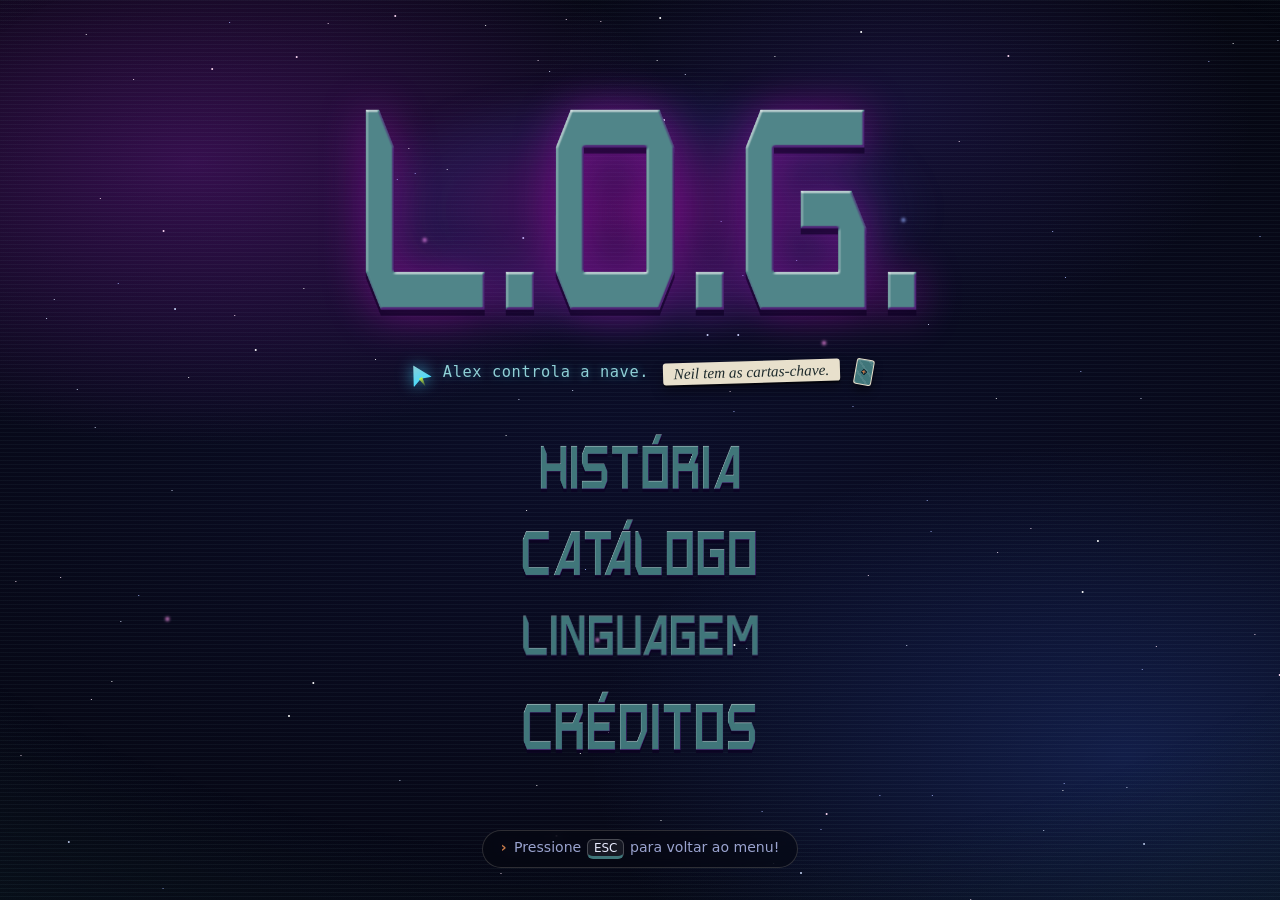
==== commit b119db6a: "adicao de menu home" ====
--- a/index.html
+++ b/index.html
@@ -2,489 +2,186 @@
 <html lang="pt-BR">
 
 <head>
-  <meta charset="UTF-8" />
-  <meta name="viewport" content="width=device-width, initial-scale=1.0" />
-  <title>Arquivo de Dejectos — Nave</title>
-  <link rel="preconnect" href="https://fonts.googleapis.com" />
-  <link rel="preconnect" href="https://fonts.gstatic.com" crossorigin />
-  <link
-    href="https://fonts.googleapis.com/css2?family=DM+Mono:wght@300;400;500&family=DM+Sans:wght@400;500;600&display=swap"
-    rel="stylesheet" />
-  <link rel="stylesheet" href="./css/styles.css" />
+    <meta charset="UTF-8">
+    <meta name="viewport" content="width=device-width, initial-scale=1.0">
+    <title>L.O.G</title>
+    <link rel="stylesheet" href="./home/index.css">
+    <link rel="stylesheet" href="./home/hibrido.css">
 </head>
 
 <body>
-  <main class="ship-shell">
-    <section class="viewport" id="viewport" aria-label="Visor da nave">
-      <div class="space-scene" aria-hidden="true">
-        <div class="space-nebula"></div>
-        <canvas class="space-stars" id="space-stars"></canvas>
-      </div>
-      <div class="lunar-track">
-        <img class="lunar-image" id="surface-img-a" src="" alt="Superfície lunar" />
-        <img class="lunar-image" id="surface-img-b" src="" alt="" aria-hidden="true" />
-        <img class="lunar-image" id="surface-img-c" src="" alt="" aria-hidden="true" />
-      </div>
-      <canvas class="surface-dust" id="surface-dust" aria-hidden="true"></canvas>
-      <div class="space-haze"></div>
-      <div class="sky-bloom"></div>
-      <div class="viewport-grid"></div>
-      <div class="crosshair horizontal"></div>
-      <div class="crosshair vertical"></div>
-      <div class="cockpit-frame" aria-hidden="true"></div>
-      <div class="glass-damage" aria-hidden="true">
-        <svg class="glass-cracks" viewBox="0 0 100 100" preserveAspectRatio="none">
-          <g class="crack crack-1">
-            <path pathLength="100" d="M78 30 L74.5 25 L75.5 19 L72 12"/>
-            <path pathLength="100" d="M78 30 L83 26 L82 20 L87 14"/>
-            <path pathLength="100" d="M78 30 L84 33.5 L90 32 L96 36"/>
-            <path pathLength="100" d="M78 30 L76 36 L80 42 L78 50"/>
-            <path pathLength="100" d="M78 30 L71 32 L66 30 L60 35"/>
-            <path pathLength="100" d="M75.5 19 L80 16"/>
-            <path pathLength="100" d="M82 20 L86 22"/>
-            <path pathLength="100" d="M80 42 L85 46"/>
-            <path pathLength="100" d="M66 30 L64 25"/>
-          </g>
-          <g class="crack crack-2">
-            <path pathLength="100" d="M22 40 L26 34 L24 27 L28 20"/>
-            <path pathLength="100" d="M22 40 L16 36 L11 38 L6 33"/>
-            <path pathLength="100" d="M22 40 L18 46 L20 52 L15 58"/>
-            <path pathLength="100" d="M22 40 L29 43 L33 41 L40 46"/>
-            <path pathLength="100" d="M22 40 L25 47 L24 54"/>
-            <path pathLength="100" d="M24 27 L20 24"/>
-            <path pathLength="100" d="M11 38 L9 43"/>
-            <path pathLength="100" d="M33 41 L36 36"/>
-          </g>
-          <g class="crack crack-3">
-            <path pathLength="100" d="M50 18 L46 14 L47 9"/>
-            <path pathLength="100" d="M50 18 L55 22 L53 28 L57 34 L55 42"/>
-            <path pathLength="100" d="M50 18 L44 22 L45 29 L41 35 L43 44"/>
-            <path pathLength="100" d="M50 18 L58 15 L64 17 L70 13"/>
-            <path pathLength="100" d="M50 18 L42 16 L36 19 L30 16"/>
-            <path pathLength="100" d="M53 28 L59 27"/>
-            <path pathLength="100" d="M45 29 L39 28"/>
-            <path pathLength="100" d="M64 17 L66 22"/>
-          </g>
-        </svg>
-        <div class="hit-flash"></div>
-      </div>
-      <div class="canopy" aria-hidden="true">
-        <div class="ring-box ring-glow"></div>
-        <div class="ring-box ring-body"></div>
-        <div class="ring-box ring-edge-out"></div>
-        <div class="ring-box ring-groove-a"></div>
-        <div class="ring-box ring-groove-b"></div>
-        <div class="ring-box ring-edge-in"></div>
-        <span class="canopy-lamps"><i></i><i></i><i></i></span>
-      </div>
+    <!-- MENU INICIAL -->
+    <div id="menuInicial" class="menu-inicial">
 
-      <div class="scan-prompt" id="scan-prompt">
-        <span class="scan-dot"></span>
-        <span id="scan-prompt-text">AGUARDANDO OBJETIVO</span>
-      </div>
+        <!-- TELA: linhas de varredura -->
+        <div class="tela-scan" aria-hidden="true"></div>
 
-      <div class="waypoint-label" id="waypoint-label" hidden>
-        <span class="waypoint-orb"></span>
-        <div>
-          <b id="waypoint-title"></b>
-          <small id="waypoint-sub"></small>
-        </div>
-      </div>
-
-      <div class="target-view" id="target-view" hidden>
-        <div class="target-frame">
-          <img id="target-image" src="" alt="" />
-          <span class="target-corner corner-tl"></span>
-          <span class="target-corner corner-tr"></span>
-          <span class="target-corner corner-bl"></span>
-          <span class="target-corner corner-br"></span>
-        </div>
-      </div>
-
-      <div class="monitor-overlay side-left" id="monitor-left" hidden>
-        <div class="monitor-screen">
-          <header class="monitor-header">
-            <span class="eyebrow"></span>
-            <button class="icon-button" data-monitor-close="left" type="button" aria-label="Fechar painel">
-              <span data-icon="close" data-size="16"></span>
-            </button>
-          </header>
-
-          <section class="monitor-body" data-screen="objectives" hidden>
-            <div class="objectives-list" id="objectives-list"></div>
-          </section>
-
-          <section class="monitor-body terminal-body" data-screen="terminal" hidden>
-            <div class="terminal-output" id="terminal-output">
-              <div id="terminal-lines"></div>
-            </div>
-            <form class="terminal-form" id="terminal-form" autocomplete="off">
-              <label for="mission-command">&gt;</label>
-              <input id="mission-command" type="text" placeholder="digite um comando" />
-            </form>
-          </section>
-        </div>
-      </div>
-
-      <div class="monitor-overlay side-right" id="monitor-right" hidden>
-        <div class="monitor-screen">
-          <header class="monitor-header">
-            <span class="eyebrow"></span>
-            <button class="icon-button" data-monitor-close="right" type="button" aria-label="Fechar painel">
-              <span data-icon="close" data-size="16"></span>
-            </button>
-          </header>
-
-          <section class="monitor-body" data-screen="messages" hidden>
-            <div class="thread-list" id="thread-list"></div>
-            <div class="thread-view" id="thread-view" hidden>
-              <div class="thread-head">
-                <button class="thread-back" id="thread-back" type="button" aria-label="Voltar para as conversas"><span data-icon="back" data-size="14"></span><span>Conversas</span></button>
-                <b class="thread-title" id="thread-title"></b>
-              </div>
-              <div class="chat-log" id="chat-log" aria-live="polite"></div>
-            </div>
-          </section>
-        </div>
-      </div>
-
-      <div class="monitor-overlay side-center" id="monitor-center" hidden>
-        <div class="monitor-screen">
-          <header class="monitor-header">
-            <span class="eyebrow"></span>
-            <button class="icon-button" data-monitor-close="center" type="button" aria-label="Fechar painel">
-              <span data-icon="close" data-size="16"></span>
-            </button>
-          </header>
-
-          <section class="monitor-body" data-screen="reports" hidden>
-            <div class="report-list" id="report-list"></div>
-          </section>
-
-          <section class="monitor-body report-view" data-screen="report" hidden>
-            <div id="report-content"></div>
-            <div class="report-actions">
-              <button class="primary-button" id="btn-report-close" type="button">Continuar</button>
-            </div>
-          </section>
-
-          <section class="monitor-body" data-screen="catalog" hidden>
-            <div class="catalog-browse" id="catalog-browse">
-              <div class="catalog-filters">
-                <div class="filter-group">
-                  <span class="console-label">Tipo</span>
-                  <div class="type-filters" id="type-filters"></div>
-                </div>
-                <div class="filter-group">
-                  <span class="console-label">Local</span>
-                  <div class="type-filters" id="location-filters"></div>
-                </div>
-                <div class="year-filter">
-                  <div class="year-filter-head">
-                    <span>Ano</span>
-                    <b id="year-readout"></b>
-                  </div>
-                  <div class="year-track" id="year-track">
-                    <div class="year-fill" id="year-fill"></div>
-                    <input type="range" id="year-from" aria-label="Ano inicial" />
-                    <input type="range" id="year-to" aria-label="Ano final" />
-                  </div>
-                </div>
-                <span class="catalog-count" id="catalog-count"></span>
-              </div>
-              <div class="catalog-list" id="catalog-list"></div>
-            </div>
-            <div class="catalog-detail" id="catalog-detail" hidden>
-              <button class="catalog-back" id="catalog-back" type="button">Voltar ao catálogo</button>
-              <div id="catalog-detail-card"></div>
-            </div>
-          </section>
-
-          <section class="monitor-body" data-screen="manual" hidden>
-            <div class="manual-grid">
-              <article class="manual-block">
-                <h3>Passo a passo</h3>
-                <ol class="manual-steps">
-                  <li><b>Escolha um objetivo.</b> Aperte <em>Missão</em> e selecione um dos objetos da missão atual. Ele passa a ser o seu alvo.</li>
-                  <li><b>Veja o alvo.</b> Aperte <em>Alvo</em> para abrir a imagem do objeto procurado.</li>
-                  <li><b>Peça dicas.</b> No <em>Terminal</em>, digite comandos como <code>peso_objeto</code> ou <code>ano_perda</code>. Acima de 2000 XP as dicas são difíceis e custam 500 XP; a partir de 2000 XP ficam fáceis, mas custam 1000 XP.</li>
-                  <li><b>Informe a coordenada.</b> No <em>Navegador</em>, preencha X, Y e Z do objeto e aperte <em>Ir</em>.</li>
-                  <li><b>Viaje.</b> Se o objeto estiver na Lua ou em Marte e a nave estiver em outro local, ela salta até lá. Depois de chegar, a nave fica no local até você ir para outro.</li>
-                  <li><b>Catalogue.</b> Quando o objeto for encontrado, aperte <em>Catalogar objeto</em>. Ele entra no <em>Catálogo</em>.</li>
-                  <li><b>Conclua a missão.</b> Catalogue todos os objetos da missão para avançar.</li>
-                </ol>
-                <p class="manual-note">Cada coordenada errada custa 1 ponto de integridade. Com a integridade em zero, a missão falha e recomeça.</p>
-
-                <h3 id="manual-erros">Erros de sincronização</h3>
-                <p class="manual-note">De tempos em tempos a ANSA perde o sinal da nave. É comum e não é culpa sua. Um alerta vermelho pisca no centro do visor com um código de erro, por exemplo <code>ERRO-3000</code>. Enquanto ele durar, só o <em>Terminal</em> e o <em>Manual</em> ficam liberados e o cronômetro fica pausado.</p>
-                <ol class="manual-steps">
-                  <li><b>Anote o código do erro</b> que está piscando no visor.</li>
-                  <li><b>Peça ao Jogador 2.</b> Ele procura nas cartas coringa a carta desse erro e lê para você o código de sincronização escrito nela.</li>
-                  <li><b>Abra o Terminal.</b> Durante o alerta ele só aceita o código de sincronização. Qualquer outra coisa é recusada.</li>
-                  <li><b>Digite o código.</b> Se estiver certo, o alerta some e o relatório da ANSA abre no visor.</li>
-                </ol>
-                <p class="manual-note">Cada erro tem a sua carta: o código de outro erro não serve.</p>
-              </article>
-
-              <article class="manual-block">
-                <h3>Botões da nave</h3>
-                <dl class="manual-keys">
-                  <div><dt><span data-icon="guide" data-size="18"></span>Missão</dt><dd>Lista os objetos da missão atual e define qual deles é o alvo.</dd></div>
-                  <div><dt><span data-icon="terminal" data-size="18"></span>Terminal</dt><dd>Pede dicas sobre o alvo. Abre no lado esquerdo do visor. Durante um erro de sincronização, é onde se digita o código.</dd></div>
-                  <div><dt><span data-icon="catalog" data-size="18"></span>Catálogo</dt><dd>Mostra os objetos já catalogados. Filtre por tipo, local e ano.</dd></div>
-                  <div><dt><span data-icon="message" data-size="18"></span>Msgs</dt><dd>Transmissões da ANSA. O ponto vermelho indica mensagem nova.</dd></div>
-                  <div><dt><span data-icon="report" data-size="18"></span>Relat.</dt><dd>Relatórios da ANSA já liberados. Cada um abre no visor depois que você resolve um erro de sincronização.</dd></div>
-                  <div><dt><span data-icon="crosshair" data-size="18"></span>Alvo</dt><dd>Mostra a imagem do objeto selecionado, no lado direito do visor.</dd></div>
-                  <div><dt><span data-icon="manual" data-size="18"></span>Manual</dt><dd>Abre este guia.</dd></div>
-                </dl>
-
-                <h3>Painel</h3>
-                <dl class="manual-keys">
-                  <div><dt>Integridade do Nave</dt><dd>Suas vidas. Cada coordenada errada tira uma.</dd></div>
-                  <div><dt>Experiência</dt><dd>Sua pontuação. Dica difícil (acima de 2000 XP): −500. Dica fácil (2000 XP ou menos): −1000.</dd></div>
-                  <div><dt>Navegador</dt><dd>Campos X, Y e Z. Só ficam ativos quando há um alvo selecionado.</dd></div>
-                  <div><dt>Tempo</dt><dd>Cronômetro da missão atual.</dd></div>
-                  <div><dt>Luz da cabine</dt><dd>A chave ao lado do botão <em>Missão</em> apaga e acende a luz da nave. É só ambiente.</dd></div>
-                  <div><dt>Vidro da nave</dt><dd>Cada coordenada errada trinca o vidro. É só visual: o vidro se recupera quando a integridade volta.</dd></div>
-                </dl>
-
-                <h3>Comandos do terminal</h3>
-                <dl class="manual-keys">
-                  <div><dt><code>peso_objeto</code> <code>altura_objeto</code> <code>ano_perda</code> <code>categoria_objeto</code> <code>missao_origem</code></dt><dd>Dicas sobre o alvo. Custam XP.</dd></div>
-                  <div><dt><code>help</code> <code>scan</code> <code>status</code> <code>clear</code></dt><dd>Gratuitos. Listam comandos, mostram o status e limpam a tela.</dd></div>
-                </dl>
-              </article>
-            </div>
-          </section>
-        </div>
-      </div>
-
-      <!-- Alerta do computador de navegação: aparece no vidro quando um vetor é rejeitado -->
-      <div class="nav-alert" id="nav-alert" role="alert" hidden>
-        <div class="nav-alert-head">
-          <span data-icon="alert" data-size="15"></span>
-          <b>Computador de navegação</b>
-          <i class="nav-alert-hull" id="nav-alert-hull"></i>
-        </div>
-        <strong class="nav-alert-code" id="nav-alert-code"></strong>
-        <p class="nav-alert-text" id="nav-alert-text"></p>
-      </div>
-
-      <!-- Alerta de sincronização: fica no centro do vidro até o código ser digitado no terminal -->
-      <div class="sync-warning" id="sync-warning" role="alert" hidden>
-        <div class="sync-warning-head">
-          <span data-icon="alert" data-size="16"></span>
-          <b>Interferência de sincronização</b>
-        </div>
-        <strong class="sync-warning-code" id="sync-warning-code">ERRO-0000</strong>
-        <p class="sync-warning-text">Sinal da ANSA instável. Abra o <em>Manual</em> e procure a seção <em>Erros</em>. Depois informe o código no <em>Terminal</em>.</p>
-        <p class="sync-warning-note" id="sync-warning-note" hidden>Erros de sincronização são mais corriqueiros do que você imagina.</p>
-      </div>
-
-      <!-- Objeto encontrado: aparece no vidro e só sai quando o jogador cataloga -->
-      <div class="monitor-overlay side-modal hidden" id="object-found-modal" role="dialog" aria-label="Objeto encontrado">
-        <div class="monitor-screen found-card">
-          <header class="monitor-header">
-            <span class="eyebrow">Objeto encontrado</span>
-            <span class="glass-tag"><i></i>Varredura concluída</span>
-          </header>
-          <div class="monitor-body found-body">
-            <div class="found-image-wrap">
-              <img id="found-image" src="" alt="" />
-              <span class="target-corner corner-tl"></span>
-              <span class="target-corner corner-tr"></span>
-              <span class="target-corner corner-bl"></span>
-              <span class="target-corner corner-br"></span>
-              <span class="found-scanline"></span>
-            </div>
-            <div class="found-info">
-              <h3 id="found-name"></h3>
-              <p id="found-description"></p>
-              <dl class="found-specs">
-                <div><dt>Peso</dt><dd id="found-weight"></dd></div>
-                <div><dt>Altura</dt><dd id="found-height"></dd></div>
-                <div><dt>Categoria</dt><dd id="found-category"></dd></div>
-                <div><dt>Local</dt><dd id="found-location"></dd></div>
-              </dl>
-              <div class="found-actions">
-                <button class="primary-button" id="btn-catalog-confirm" type="button">
-                  <span data-icon="check" data-size="16"></span>Catalogar objeto
-                </button>
-              </div>
-            </div>
-          </div>
-        </div>
-      </div>
-
-      <!-- Missão concluída: também no vidro, até o jogador continuar -->
-      <div class="monitor-overlay side-modal hidden" id="mission-end-modal" role="dialog" aria-label="Missão concluída">
-        <div class="monitor-screen mission-end-card">
-          <header class="monitor-header">
-            <span class="eyebrow" id="end-eyebrow"></span>
-            <span class="glass-tag"><i></i>Relatório final</span>
-          </header>
-          <div class="monitor-body end-body">
-            <h3 id="end-title"></h3>
-            <div class="mission-summary" id="mission-summary"></div>
-            <div class="found-actions">
-              <button class="primary-button" id="btn-next-mission" type="button">Continuar</button>
-            </div>
-          </div>
-        </div>
-      </div>
-
-      <div class="warp-layer" id="warp-layer" aria-hidden="true">
-        <div class="warp-tunnel"></div>
-        <canvas class="warp-stars" id="warp-stars"></canvas>
-        <div class="warp-flash"></div>
-        <div class="warp-vignette"></div>
-        <div class="warp-readout">
-          <span id="warp-title">Viagem em velocidade da luz</span>
-          <b id="warp-coord">--</b>
-          <div class="warp-bar"><i></i></div>
-        </div>
-      </div>
-
-      <div class="cabin-dark" aria-hidden="true"></div>
-    </section>
-
-    <div class="ship-console">
-      <div class="console-deck">
-        <!-- Pod esquerdo: integridade + botões de missão -->
-        <div class="console-pod console-left">
-          <div class="integrity-block" id="integrity-block">
-            <div class="integrity-top">
-              <span class="console-label">Integridade do Nave</span>
-              <strong id="integrity-readout">03 / 03</strong>
-            </div>
-            <div class="integrity-cells" id="integrity-cells">
-              <div class="integrity-cell is-on"></div>
-              <div class="integrity-cell is-on"></div>
-              <div class="integrity-cell is-on"></div>
-            </div>
-          </div>
-
-          <div class="button-row">
-            <button class="light-switch" id="btn-light" type="button" aria-pressed="true" aria-label="Apagar a luz da cabine" title="Apagar a luz da cabine">
-              <span class="light-switch-plate"><span class="light-switch-lever"></span></span>
-              <span class="light-switch-label">LUZ</span>
-            </button>
-            <button class="ship-btn" id="btn-mission" type="button" aria-pressed="false">
-              <span class="ship-btn-bezel">
-                <span class="ship-btn-led" aria-hidden="true"></span>
-                <span class="ship-btn-icon" data-icon="guide" data-size="20"></span>
-                <span class="ship-btn-label">Missão</span>
-              </span>
-            </button>
-            <button class="ship-btn" id="btn-terminal" type="button" aria-pressed="false">
-              <span class="ship-btn-bezel">
-                <span class="ship-btn-led" aria-hidden="true"></span>
-                <span class="ship-btn-icon" data-icon="terminal" data-size="20"></span>
-                <span class="ship-btn-label">Term</span>
-              </span>
-            </button>
-            <button class="ship-btn" id="btn-catalog" type="button" aria-pressed="false">
-              <span class="ship-btn-bezel">
-                <span class="ship-btn-led" aria-hidden="true"></span>
-                <span class="ship-btn-icon" data-icon="catalog" data-size="20"></span>
-                <span class="ship-btn-label">Catálogo</span>
-              </span>
-            </button>
-          </div>
+        <!-- LOGO -->
+        <div class="logo-menu">
+            <img src="./home/img/logo.png" alt="L.O.G">
         </div>
 
-        <!-- Display central: status da missão + navegador -->
-        <div class="console-center">
-          <div class="status-monitor">
-            <span class="status-mission" id="hud-mission-name">MISSÃO ATIVA</span>
-            <b class="status-value" id="hud-status">EM ORBITA</b>
-            <div class="chrono">
-              <span>Tempo</span>
-              <b id="mission-timer">00:00</b>
-            </div>
-          </div>
+        <!-- LEMA: uma cartinha em cada ponta -->
+        <p class="lema">
+            <span class="nave nave-mini" aria-hidden="true"></span>
+            <span class="lema-texto">
+                <span class="lema-digital">Alex controla a nave.</span>
+                <span class="lema-fisico">Neil tem as cartas-chave.</span>
+            </span>
+            <span class="carta verso" aria-hidden="true"></span>
+        </p>
 
-          <form class="coord-monitor" id="coord-form" autocomplete="off">
-            <span class="console-label">Navegador</span>
-            <div class="coord-row">
-              <div class="coord-fields">
-                <label class="coord-axis"><span>X</span><input id="coord-x" type="text" inputmode="numeric" aria-label="Coordenada X" disabled /></label>
-                <label class="coord-axis"><span>Y</span><input id="coord-y" type="text" inputmode="numeric" aria-label="Coordenada Y" disabled /></label>
-                <label class="coord-axis"><span>Z</span><input id="coord-z" type="text" inputmode="numeric" aria-label="Coordenada Z" disabled /></label>
-              </div>
-              <button class="coord-submit" id="coord-submit" type="submit" disabled>
-                <span class="coord-key">Ir</span>
-              </button>
-            </div>
-            <p class="coord-feedback" id="coord-feedback" aria-live="polite"></p>
-          </form>
+        <!-- OPCOES -->
+        <div class="opcoes-menu">
+
+            <button type="button" id="btnHistoria" class="opcao-menu">
+                <img src="./home/img/historia.png" alt="História">
+            </button>
+
+            <button type="button" class="opcao-menu">
+                <img src="./home/img/catalogo.png" alt="Catálogo">
+            </button>
+
+            <button type="button" class="opcao-menu">
+                <img src="./home/img/linguagem.png" alt="Linguagem">
+            </button>
+
+            <button type="button" id="btnCreditos" class="opcao-menu">
+                <img src="./home/img/credito.png" alt="Créditos">
+            </button>
+
         </div>
 
-        <!-- Pod direito: varredura + botões de comunicação -->
-        <div class="console-pod console-right">
-          <div class="integrity-block scan-block" id="xp-block">
-            <div class="integrity-top">
-              <span class="console-label">Experiência · <i id="xp-rank">Comandante</i></span>
-              <strong id="xp-readout">5000 XP</strong>
+        <!-- HISTÓRIA: tela dividida meio a meio -->
+        <section id="historia" class="historia" aria-hidden="true" inert aria-label="Como jogar">
+
+            <!-- metade 1: a tela -->
+            <div class="lado lado-tela">
+                <span class="selo">Alex</span>
+                <div class="nave" aria-hidden="true"></div>
+                <h2>Pilote a nave</h2>
+                <p>Assuma o comando na tela. Desvie dos perigos, cuide da integridade da nave e leve a missão até o fim.</p>
             </div>
-            <div class="integrity-cells xp-cells" id="xp-cells"></div>
-          </div>
 
-          <div class="button-row">
-            <button class="ship-btn" id="btn-messages" type="button" aria-pressed="false">
-              <span class="ship-btn-bezel">
-                <span class="ship-btn-led" aria-hidden="true"></span>
-                <span class="ship-btn-icon" data-icon="message" data-size="20"></span>
-                <span class="btn-badge" id="messages-badge" hidden></span>
-                <span class="ship-btn-label">Msgs</span>
-              </span>
-            </button>
-            <button class="ship-btn" id="btn-target" type="button" disabled aria-pressed="false">
-              <span class="ship-btn-bezel">
-                <span class="ship-btn-led" aria-hidden="true"></span>
-                <span class="ship-btn-icon" data-icon="crosshair" data-size="20"></span>
-                <span class="ship-btn-label">Alvo</span>
-              </span>
-            </button>
-            <button class="ship-btn" id="btn-reports" type="button" aria-pressed="false">
-              <span class="ship-btn-bezel">
-                <span class="ship-btn-led" aria-hidden="true"></span>
-                <span class="ship-btn-icon" data-icon="report" data-size="20"></span>
-                <span class="ship-btn-label">Relat.</span>
-              </span>
-            </button>
-            <button class="ship-btn" id="btn-manual" type="button" aria-pressed="false">
-              <span class="ship-btn-bezel">
-                <span class="ship-btn-led" aria-hidden="true"></span>
-                <span class="ship-btn-icon" data-icon="manual" data-size="20"></span>
-                <span class="ship-btn-label">Manual</span>
-              </span>
-            </button>
-          </div>
-        </div>
-      </div>
+            <!-- metade 2: a mesa -->
+            <div class="lado lado-mesa">
+                <span class="selo">Neil</span>
+                <div class="leque" aria-hidden="true">
+                    <span class="carta verso"></span>
+                    <span class="carta verso"></span>
+                    <span class="carta verso"></span>
+                    <span class="carta frente"><span>Sinal 07</span><i></i><b>X 214</b></span>
+                </div>
+                <h2>Jogue com as cartas</h2>
+                <p>Fora da tela, as cartas físicas estão nas suas mãos. Leia os sinais, decifre os códigos e guie o piloto.</p>
+            </div>
+
+            <div class="historia-centro" aria-hidden="true">+</div>
+        </section>
+
+        <!-- CRÉDITOS: janela de terminal que desce do topo -->
+        <section id="creditos" class="creditos" aria-hidden="true" inert aria-label="Créditos">
+            <div class="creditos-janela">
+                <header class="creditos-barra">
+                    <span class="creditos-pontos" aria-hidden="true"><i></i><i></i><i></i></span>
+                    <span class="creditos-titulo">log@nave:~/equipe</span>
+                    <button type="button" id="btnFecharCreditos" class="creditos-fechar" aria-label="Fechar créditos" tabindex="-1">✕</button>
+                </header>
+
+                <div class="creditos-corpo">
+                    <p class="linha-cmd"><span class="prompt" aria-hidden="true">$</span> cat equipe_l.o.g.</p>
+
+                    <ul class="devs">
+                        <li class="dev" style="--i: 0">
+                            <span class="dev-nome">Jeanluca Martins</span>
+                            <i class="dev-liga" aria-hidden="true"></i>
+                            <code class="dev-codigo"><span class="prompt" aria-hidden="true">&gt;</span> jean_rs</code>
+                        </li>
+                        <li class="dev" style="--i: 1">
+                            <span class="dev-nome">Leo Marquionei</span>
+                            <i class="dev-liga" aria-hidden="true"></i>
+                            <code class="dev-codigo"><span class="prompt" aria-hidden="true">&gt;</span> leo_marq</code>
+                        </li>
+                        <li class="dev" style="--i: 2">
+                            <span class="dev-nome">Caio</span>
+                            <i class="dev-liga" aria-hidden="true"></i>
+                            <code class="dev-codigo"><span class="prompt" aria-hidden="true">&gt;</span> caio</code>
+                        </li>
+                        <li class="dev" style="--i: 3">
+                            <span class="dev-nome">Gabriel</span>
+                            <i class="dev-liga" aria-hidden="true"></i>
+                            <code class="dev-codigo"><span class="prompt" aria-hidden="true">&gt;</span> gabriel</code>
+                        </li>
+                        <li class="dev" style="--i: 4">
+                            <span class="dev-nome">Luis</span>
+                            <i class="dev-liga" aria-hidden="true"></i>
+                            <code class="dev-codigo"><span class="prompt" aria-hidden="true">&gt;</span> luis</code>
+                        </li>
+                        <li class="dev" style="--i: 5">
+                            <span class="dev-nome">Helen Nayara</span>
+                            <i class="dev-liga" aria-hidden="true"></i>
+                            <code class="dev-codigo"><span class="prompt" aria-hidden="true">&gt;</span> nay</code>
+                        </li>
+                    </ul>
+
+                    <p class="linha-cmd linha-dica"><span class="prompt" aria-hidden="true">$</span> <span class="dica-texto">// </span><span class="cursor" aria-hidden="true"></span></p>
+                </div>
+            </div>
+        </section>
+
+        <button type="button" id="btnVoltar" class="btn-voltar" tabindex="-1">‹ Voltar</button>
+
+        <span class="atalho-menu">
+            <span class="simbolo">›</span> Pressione <kbd>ESC</kbd> para voltar ao menu!
+        </span>
     </div>
 
-    <div class="modal hidden" id="game-over-modal" role="dialog" aria-label="Fim de jogo">
-      <div class="mission-end-card">
-        <span class="eyebrow">Missão falhou</span>
-        <h3>Integridade da nave esgotada</h3>
-        <p class="modal-text">A nave perdeu contato com o setor. Os objetos catalogados nesta missão foram perdidos e você volta ao início dela.</p>
-        <button class="primary-button" id="btn-restart" type="button">Recomeçar missão</button>
-      </div>
-    </div>
-    <div class="wake-layer" id="wake-layer" aria-hidden="true">
-      <div class="wake-blur"></div>
-      <div class="wake-lid wake-lid-top"></div>
-      <div class="wake-lid wake-lid-bottom"></div>
-      <p class="wake-readout">Visor do operador<span>iniciando…</span></p>
-      <p class="wake-skip">Clique para pular</p>
-    </div>
-  </main>
-  <script type="module" src="./js/game-data.js"></script>
-  <script type="module" src="./js/main.js"></script>
-  <script type="module" src="./js/icons.js"></script>
-  <script type="module" src="./js/icons.js"></script>
+    <script>
+        (function () {
+            var historia = document.getElementById('historia');
+            var abrir = document.getElementById('btnHistoria');
+            var voltar = document.getElementById('btnVoltar');
+
+            var creditos = document.getElementById('creditos');
+            var abrirCreditos = document.getElementById('btnCreditos');
+            var fecharCreditos = document.getElementById('btnFecharCreditos');
+            var opcoes = document.querySelector('.opcoes-menu');
+
+            function alternar(aberta) {
+                historia.classList.toggle('aberta', aberta);
+                historia.toggleAttribute('inert', !aberta);
+                historia.setAttribute('aria-hidden', String(!aberta));
+                voltar.tabIndex = aberta ? 0 : -1;
+                (aberta ? voltar : abrir).focus({ preventScroll: true });
+            }
+
+            function alternarCreditos(aberta) {
+                creditos.classList.toggle('aberta', aberta);
+                creditos.toggleAttribute('inert', !aberta);
+                creditos.setAttribute('aria-hidden', String(!aberta));
+                // o menu atrás da janela não deve receber foco enquanto ela está aberta
+                opcoes.toggleAttribute('inert', aberta);
+                fecharCreditos.tabIndex = aberta ? 0 : -1;
+                (aberta ? fecharCreditos : abrirCreditos).focus({ preventScroll: true });
+            }
+
+            abrir.addEventListener('click', function () { alternar(true); });
+            voltar.addEventListener('click', function () { alternar(false); });
+            abrirCreditos.addEventListener('click', function () { alternarCreditos(true); });
+            fecharCreditos.addEventListener('click', function () { alternarCreditos(false); });
+
+            document.addEventListener('keydown', function (e) {
+                if (e.key !== 'Escape') return;
+                if (creditos.classList.contains('aberta')) {
+                    alternarCreditos(false);
+                } else if (historia.classList.contains('aberta')) {
+                    alternar(false);
+                }
+            });
+        })();
+    </script>
+
+    <script type="module" src="./home/home.js"></script>
+    
 </body>
-
 </html>
--- a/home/index.css
+++ b/home/index.css
@@ -0,0 +1,864 @@
+/* =========================================================
+   MENU INICIAL - L.O.G
+   ---------------------------------------------------------
+   Estrelas feitas só com CSS (::before / ::after do .menu-inicial).
+   Ajuste cores, tamanhos e velocidades nas variáveis abaixo.
+   ========================================================= */
+
+:root {
+    --fundo: #05060f;
+    --magenta: #c80fd0;          /* cor de dentro das letras */
+    --azul-gelo: #8aa0c4;        /* contorno das letras */
+    --texto: #e9ecff;
+    --texto-suave: #9aa3cf;
+
+    --altura-logo: clamp(120px, 27vh, 250px);
+    --altura-opcao: clamp(44px, 7.5vh, 76px);
+
+    --vel-estrelas-pequenas: 80s;   /* menor = mais rápido */
+    --vel-estrelas-medias: 40s;
+
+    --mola: cubic-bezier(0.2, 1.25, 0.35, 1);
+}
+
+*,
+*::before,
+*::after {
+    box-sizing: border-box;
+}
+
+html,
+body {
+    margin: 0;
+    height: 100%;
+    background: var(--fundo);
+    color: var(--texto);
+    font-family: "Trebuchet MS", "Verdana", system-ui, sans-serif;
+}
+
+/* ---------- TELA ---------- */
+.menu-inicial {
+    position: relative;
+    isolation: isolate;
+    overflow: hidden;
+    min-height: 100vh;
+    min-height: 100dvh;
+    display: flex;
+    flex-direction: column;
+    align-items: center;
+    justify-content: center;
+    gap: clamp(1.25rem, 4.5vh, 3rem);
+    padding: 2rem 1.25rem 4.5rem;
+    background:
+        radial-gradient(55% 45% at 15% 18%, rgba(160, 30, 200, 0.30), transparent 70%),
+        radial-gradient(60% 50% at 88% 84%, rgba(50, 90, 210, 0.26), transparent 70%),
+        radial-gradient(40% 35% at 70% 12%, rgba(90, 50, 190, 0.18), transparent 70%),
+        radial-gradient(120% 90% at 50% 50%, #0b0d28 0%, var(--fundo) 72%);
+}
+
+/* ---------- ESTRELAS (2 camadas com parallax) ---------- */
+.menu-inicial::before,
+.menu-inicial::after {
+    content: "";
+    position: absolute;
+    top: 0;
+    left: 0;
+    z-index: -1;
+    background: transparent;
+    pointer-events: none;
+    will-change: transform;
+}
+
+/* atrás: pequenas e lentas */
+.menu-inicial::before {
+    width: 1px;
+    height: 1px;
+    opacity: 0.85;
+    box-shadow:
+        45.2vw 1146px #a9b8ff,
+        45.2vw 1751px #d7e2ff,
+        18.5vw 1048px #a9b8ff,
+        63.0vw 1624px #d7e2ff,
+        9.4vw 621px #d7e2ff,
+        9.1vw 1658px #ffffff,
+        59.5vw 811px #a9b8ff,
+        65.4vw 1260px #d7e2ff,
+        62.3vw 1703px #ffffff,
+        6.0vw 389px #d7e2ff,
+        60.0vw 1593px #a9b8ff,
+        32.6vw 1210px #d7e2ff,
+        51.9vw 1311px #ffe6f7,
+        50.0vw 1356px #ffffff,
+        45.7vw 569px #a9b8ff,
+        99.8vw 1908px #ffffff,
+        70.8vw 645px #d7e2ff,
+        51.3vw 60px #ffffff,
+        56.3vw 221px #a9b8ff,
+        10.8vw 595px #a9b8ff,
+        6.7vw 34px #ffffff,
+        21.4vw 1898px #ffffff,
+        47.0vw 1451px #a9b8ff,
+        42.0vw 1159px #d7e2ff,
+        77.9vw 552px #ffe6f7,
+        8.7vw 681px #ffffff,
+        96.4vw 1552px #ffffff,
+        13.5vw 1447px #ffffff,
+        1.1vw 952px #a9b8ff,
+        17.8vw 1145px #d7e2ff,
+        44.7vw 390px #d7e2ff,
+        41.9vw 785px #ffffff,
+        39.5vw 435px #ffffff,
+        27.0vw 1988px #ffe6f7,
+        99.8vw 40px #d7e2ff,
+        18.7vw 1749px #ffffff,
+        4.2vw 299px #d7e2ff,
+        44.2vw 19px #ffe6f7,
+        83.0vw 790px #ffffff,
+        7.4vw 427px #d7e2ff,
+        1.6vw 755px #ffe6f7,
+        62.2vw 260px #a9b8ff,
+        83.2vw 277px #a9b8ff,
+        18.3vw 315px #ffe6f7,
+        90.8vw 1674px #d7e2ff,
+        72.5vw 324px #d7e2ff,
+        68.7vw 795px #a9b8ff,
+        60.4vw 863px #ffffff,
+        10.4vw 79px #ffe6f7,
+        23.8vw 1442px #a9b8ff,
+        25.7vw 1686px #a9b8ff,
+        29.3vw 359px #ffffff,
+        12.6vw 981px #ffffff,
+        28.0vw 1878px #d7e2ff,
+        74.9vw 141px #ffe6f7,
+        41.1vw 510px #ffffff,
+        4.7vw 577px #ffe6f7,
+        53.1vw 1992px #d7e2ff,
+        9.2vw 283px #a9b8ff,
+        98.0vw 1345px #d7e2ff,
+        59.0vw 1891px #ffffff,
+        47.5vw 732px #ffe6f7,
+        96.3vw 43px #ffffff,
+        48.2vw 1496px #ffe6f7,
+        31.9vw 148px #ffffff,
+        45.3vw 753px #ffffff,
+        90.0vw 1509px #d7e2ff,
+        79.3vw 1873px #ffe6f7,
+        35.2vw 1403px #a9b8ff,
+        90.1vw 1784px #a9b8ff,
+        94.4vw 61px #a9b8ff,
+        57.3vw 1279px #a9b8ff,
+        37.9vw 25px #ffffff,
+        8.0vw 1309px #ffffff,
+        99.3vw 1801px #a9b8ff,
+        72.8vw 795px #a9b8ff,
+        44.1vw 1716px #ffffff,
+        51.9vw 1053px #ffffff,
+        31.0vw 179px #a9b8ff,
+        2.2vw 1960px #ffffff,
+        49.7vw 1258px #a9b8ff,
+        25.6vw 23px #ffe6f7,
+        30.1vw 1388px #d7e2ff,
+        51.8vw 1543px #ffe6f7,
+        66.0vw 905px #a9b8ff,
+        89.2vw 669px #a9b8ff,
+        66.6vw 406px #a9b8ff,
+        80.4vw 1545px #d7e2ff,
+        88.0vw 787px #d7e2ff,
+        58.3vw 648px #d7e2ff,
+        13.6vw 1016px #ffe6f7,
+        83.7vw 1738px #ffffff,
+        71.1vw 1945px #ffe6f7,
+        82.2vw 231px #a9b8ff,
+        47.1vw 1895px #d7e2ff,
+        83.1vw 783px #a9b8ff,
+        67.2vw 1466px #a9b8ff,
+        32.0vw 1697px #ffffff,
+        27.8vw 1244px #ffffff,
+        67.8vw 575px #ffe6f7,
+        30.9vw 1621px #ffffff,
+        64.1vw 829px #a9b8ff,
+        19.0vw 1575px #ffe6f7,
+        23.7vw 288px #ffffff,
+        98.4vw 236px #a9b8ff,
+        10.9vw 1096px #ffe6f7,
+        95.8vw 1401px #d7e2ff,
+        19.9vw 973px #ffe6f7,
+        17.9vw 22px #a9b8ff,
+        53.5vw 74px #d7e2ff,
+        22.6vw 1594px #ffe6f7,
+        54.0vw 1939px #d7e2ff,
+        39.4vw 1621px #d7e2ff,
+        8.7vw 1909px #a9b8ff,
+        13.0vw 928px #d7e2ff,
+        62.6vw 1863px #ffffff,
+        37.7vw 1164px #ffe6f7,
+        46.4vw 1333px #d7e2ff,
+        9.9vw 1773px #ffffff,
+        21.3vw 1843px #a9b8ff,
+        98.0vw 634px #ffe6f7,
+        26.2vw 1471px #ffffff,
+        34.9vw 169px #ffffff,
+        44.1vw 1127px #a9b8ff,
+        76.8vw 998px #ffffff,
+        21.8vw 1776px #ffffff,
+        42.9vw 71px #d7e2ff,
+        53.3vw 1406px #d7e2ff,
+        47.1vw 1057px #a9b8ff,
+        94.6vw 1008px #ffffff,
+        75.8vw 899px #ffe6f7,
+        83.1vw 1150px #d7e2ff,
+        52.3vw 1727px #ffe6f7,
+        31.2vw 780px #d7e2ff,
+        30.4vw 289px #ffe6f7,
+        57.3vw 411px #a9b8ff,
+        53.6vw 1030px #ffffff,
+        60.5vw 56px #ffffff,
+        51.6vw 820px #ffffff,
+        49.1vw 1415px #d7e2ff,
+        6.6vw 1103px #a9b8ff,
+        41.4vw 1959px #a9b8ff,
+        26.9vw 969px #a9b8ff,
+        12.7vw 888px #a9b8ff,
+        52.5vw 222px #d7e2ff,
+        42.0vw 60px #ffe6f7,
+        12.9vw 1595px #ffffff,
+        3.6vw 318px #d7e2ff,
+        1.2vw 581px #ffe6f7,
+        72.4vw 500px #a9b8ff,
+        10.5vw 1496px #ffffff,
+        85.2vw 1276px #ffe6f7,
+        71.8vw 1436px #a9b8ff,
+        2.3vw 1296px #a9b8ff,
+        82.5vw 1261px #d7e2ff,
+        53.8vw 1769px #d7e2ff,
+        53.0vw 1743px #d7e2ff,
+        23.3vw 1517px #ffe6f7,
+        90.3vw 646px #ffe6f7,
+        89.1vw 398px #d7e2ff,
+        77.8vw 398px #ffffff,
+        13.4vw 490px #d7e2ff,
+        72.7vw 531px #a9b8ff,
+        9.7vw 1704px #a9b8ff,
+        54.3vw 1443px #d7e2ff,
+        20.1vw 1286px #ffffff,
+        9.6vw 1167px #ffe6f7,
+        91.1vw 1983px #ffe6f7,
+        11.5vw 1035px #ffe6f7,
+        50.3vw 1404px #d7e2ff,
+        80.3vw 987px #ffffff,
+        2.4vw 1560px #a9b8ff,
+        14.7vw 377px #ffffff,
+        20.4vw 1720px #d7e2ff,
+        99.0vw 1898px #ffffff,
+        58.0vw 275px #a9b8ff,
+        7.8vw 198px #ffe6f7,
+        39.1vw 873px #ffe6f7,
+        43.0vw 1230px #ffe6f7,
+        1.3vw 1435px #ffffff,
+        84.4vw 371px #a9b8ff,
+        45.4vw 1514px #ffe6f7,
+        40.5vw 399px #d7e2ff,
+        9.5vw 1622px #ffffff,
+        32.4vw 173px #a9b8ff,
+        57.0vw 391px #ffe6f7,
+        80.5vw 528px #ffe6f7,
+        91.1vw 1524px #d7e2ff,
+        81.5vw 830px #d7e2ff,
+        89.7vw 1801px #ffe6f7,
+        76.7vw 1567px #d7e2ff,
+        40.6vw 1479px #d7e2ff,
+        7.1vw 699px #ffe6f7,
+        46.9vw 21px #ffe6f7,
+        99.1vw 1848px #ffffff,
+        23.2vw 1934px #ffe6f7,
+        33.8vw 1351px #a9b8ff,
+        57.0vw 1091px #ffffff,
+        39.0vw 1019px #d7e2ff,
+        70.1vw 1560px #a9b8ff,
+        45.2vw 3146px #a9b8ff,
+        45.2vw 3751px #d7e2ff,
+        18.5vw 3048px #a9b8ff,
+        63.0vw 3624px #d7e2ff,
+        9.4vw 2621px #d7e2ff,
+        9.1vw 3658px #ffffff,
+        59.5vw 2811px #a9b8ff,
+        65.4vw 3260px #d7e2ff,
+        62.3vw 3703px #ffffff,
+        6.0vw 2389px #d7e2ff,
+        60.0vw 3593px #a9b8ff,
+        32.6vw 3210px #d7e2ff,
+        51.9vw 3311px #ffe6f7,
+        50.0vw 3356px #ffffff,
+        45.7vw 2569px #a9b8ff,
+        99.8vw 3908px #ffffff,
+        70.8vw 2645px #d7e2ff,
+        51.3vw 2060px #ffffff,
+        56.3vw 2221px #a9b8ff,
+        10.8vw 2595px #a9b8ff,
+        6.7vw 2034px #ffffff,
+        21.4vw 3898px #ffffff,
+        47.0vw 3451px #a9b8ff,
+        42.0vw 3159px #d7e2ff,
+        77.9vw 2552px #ffe6f7,
+        8.7vw 2681px #ffffff,
+        96.4vw 3552px #ffffff,
+        13.5vw 3447px #ffffff,
+        1.1vw 2952px #a9b8ff,
+        17.8vw 3145px #d7e2ff,
+        44.7vw 2390px #d7e2ff,
+        41.9vw 2785px #ffffff,
+        39.5vw 2435px #ffffff,
+        27.0vw 3988px #ffe6f7,
+        99.8vw 2040px #d7e2ff,
+        18.7vw 3749px #ffffff,
+        4.2vw 2299px #d7e2ff,
+        44.2vw 2019px #ffe6f7,
+        83.0vw 2790px #ffffff,
+        7.4vw 2427px #d7e2ff,
+        1.6vw 2755px #ffe6f7,
+        62.2vw 2260px #a9b8ff,
+        83.2vw 2277px #a9b8ff,
+        18.3vw 2315px #ffe6f7,
+        90.8vw 3674px #d7e2ff,
+        72.5vw 2324px #d7e2ff,
+        68.7vw 2795px #a9b8ff,
+        60.4vw 2863px #ffffff,
+        10.4vw 2079px #ffe6f7,
+        23.8vw 3442px #a9b8ff,
+        25.7vw 3686px #a9b8ff,
+        29.3vw 2359px #ffffff,
+        12.6vw 2981px #ffffff,
+        28.0vw 3878px #d7e2ff,
+        74.9vw 2141px #ffe6f7,
+        41.1vw 2510px #ffffff,
+        4.7vw 2577px #ffe6f7,
+        53.1vw 3992px #d7e2ff,
+        9.2vw 2283px #a9b8ff,
+        98.0vw 3345px #d7e2ff,
+        59.0vw 3891px #ffffff,
+        47.5vw 2732px #ffe6f7,
+        96.3vw 2043px #ffffff,
+        48.2vw 3496px #ffe6f7,
+        31.9vw 2148px #ffffff,
+        45.3vw 2753px #ffffff,
+        90.0vw 3509px #d7e2ff,
+        79.3vw 3873px #ffe6f7,
+        35.2vw 3403px #a9b8ff,
+        90.1vw 3784px #a9b8ff,
+        94.4vw 2061px #a9b8ff,
+        57.3vw 3279px #a9b8ff,
+        37.9vw 2025px #ffffff,
+        8.0vw 3309px #ffffff,
+        99.3vw 3801px #a9b8ff,
+        72.8vw 2795px #a9b8ff,
+        44.1vw 3716px #ffffff,
+        51.9vw 3053px #ffffff,
+        31.0vw 2179px #a9b8ff,
+        2.2vw 3960px #ffffff,
+        49.7vw 3258px #a9b8ff,
+        25.6vw 2023px #ffe6f7,
+        30.1vw 3388px #d7e2ff,
+        51.8vw 3543px #ffe6f7,
+        66.0vw 2905px #a9b8ff,
+        89.2vw 2669px #a9b8ff,
+        66.6vw 2406px #a9b8ff,
+        80.4vw 3545px #d7e2ff,
+        88.0vw 2787px #d7e2ff,
+        58.3vw 2648px #d7e2ff,
+        13.6vw 3016px #ffe6f7,
+        83.7vw 3738px #ffffff,
+        71.1vw 3945px #ffe6f7,
+        82.2vw 2231px #a9b8ff,
+        47.1vw 3895px #d7e2ff,
+        83.1vw 2783px #a9b8ff,
+        67.2vw 3466px #a9b8ff,
+        32.0vw 3697px #ffffff,
+        27.8vw 3244px #ffffff,
+        67.8vw 2575px #ffe6f7,
+        30.9vw 3621px #ffffff,
+        64.1vw 2829px #a9b8ff,
+        19.0vw 3575px #ffe6f7,
+        23.7vw 2288px #ffffff,
+        98.4vw 2236px #a9b8ff,
+        10.9vw 3096px #ffe6f7,
+        95.8vw 3401px #d7e2ff,
+        19.9vw 2973px #ffe6f7,
+        17.9vw 2022px #a9b8ff,
+        53.5vw 2074px #d7e2ff,
+        22.6vw 3594px #ffe6f7,
+        54.0vw 3939px #d7e2ff,
+        39.4vw 3621px #d7e2ff,
+        8.7vw 3909px #a9b8ff,
+        13.0vw 2928px #d7e2ff,
+        62.6vw 3863px #ffffff,
+        37.7vw 3164px #ffe6f7,
+        46.4vw 3333px #d7e2ff,
+        9.9vw 3773px #ffffff,
+        21.3vw 3843px #a9b8ff,
+        98.0vw 2634px #ffe6f7,
+        26.2vw 3471px #ffffff,
+        34.9vw 2169px #ffffff,
+        44.1vw 3127px #a9b8ff,
+        76.8vw 2998px #ffffff,
+        21.8vw 3776px #ffffff,
+        42.9vw 2071px #d7e2ff,
+        53.3vw 3406px #d7e2ff,
+        47.1vw 3057px #a9b8ff,
+        94.6vw 3008px #ffffff,
+        75.8vw 2899px #ffe6f7,
+        83.1vw 3150px #d7e2ff,
+        52.3vw 3727px #ffe6f7,
+        31.2vw 2780px #d7e2ff,
+        30.4vw 2289px #ffe6f7,
+        57.3vw 2411px #a9b8ff,
+        53.6vw 3030px #ffffff,
+        60.5vw 2056px #ffffff,
+        51.6vw 2820px #ffffff,
+        49.1vw 3415px #d7e2ff,
+        6.6vw 3103px #a9b8ff,
+        41.4vw 3959px #a9b8ff,
+        26.9vw 2969px #a9b8ff,
+        12.7vw 2888px #a9b8ff,
+        52.5vw 2222px #d7e2ff,
+        42.0vw 2060px #ffe6f7,
+        12.9vw 3595px #ffffff,
+        3.6vw 2318px #d7e2ff,
+        1.2vw 2581px #ffe6f7,
+        72.4vw 2500px #a9b8ff,
+        10.5vw 3496px #ffffff,
+        85.2vw 3276px #ffe6f7,
+        71.8vw 3436px #a9b8ff,
+        2.3vw 3296px #a9b8ff,
+        82.5vw 3261px #d7e2ff,
+        53.8vw 3769px #d7e2ff,
+        53.0vw 3743px #d7e2ff,
+        23.3vw 3517px #ffe6f7,
+        90.3vw 2646px #ffe6f7,
+        89.1vw 2398px #d7e2ff,
+        77.8vw 2398px #ffffff,
+        13.4vw 2490px #d7e2ff,
+        72.7vw 2531px #a9b8ff,
+        9.7vw 3704px #a9b8ff,
+        54.3vw 3443px #d7e2ff,
+        20.1vw 3286px #ffffff,
+        9.6vw 3167px #ffe6f7,
+        91.1vw 3983px #ffe6f7,
+        11.5vw 3035px #ffe6f7,
+        50.3vw 3404px #d7e2ff,
+        80.3vw 2987px #ffffff,
+        2.4vw 3560px #a9b8ff,
+        14.7vw 2377px #ffffff,
+        20.4vw 3720px #d7e2ff,
+        99.0vw 3898px #ffffff,
+        58.0vw 2275px #a9b8ff,
+        7.8vw 2198px #ffe6f7,
+        39.1vw 2873px #ffe6f7,
+        43.0vw 3230px #ffe6f7,
+        1.3vw 3435px #ffffff,
+        84.4vw 2371px #a9b8ff,
+        45.4vw 3514px #ffe6f7,
+        40.5vw 2399px #d7e2ff,
+        9.5vw 3622px #ffffff,
+        32.4vw 2173px #a9b8ff,
+        57.0vw 2391px #ffe6f7,
+        80.5vw 2528px #ffe6f7,
+        91.1vw 3524px #d7e2ff,
+        81.5vw 2830px #d7e2ff,
+        89.7vw 3801px #ffe6f7,
+        76.7vw 3567px #d7e2ff,
+        40.6vw 3479px #d7e2ff,
+        7.1vw 2699px #ffe6f7,
+        46.9vw 2021px #ffe6f7,
+        99.1vw 3848px #ffffff,
+        23.2vw 3934px #ffe6f7,
+        33.8vw 3351px #a9b8ff,
+        57.0vw 3091px #ffffff,
+        39.0vw 3019px #d7e2ff,
+        70.1vw 3560px #a9b8ff;
+    animation: estrelas-descendo var(--vel-estrelas-pequenas) linear infinite;
+}
+
+/* frente: maiores, mais rápidas, algumas com brilho */
+.menu-inicial::after {
+    width: 2px;
+    height: 2px;
+    border-radius: 50%;
+    box-shadow:
+        54.8vw 708px #ffd9f5,
+        84.5vw 591px #ffffff,
+        51.0vw 704px #cfdcff,
+        41.5vw 1994px #ffffff,
+        10.4vw 910px #ffd9f5,
+        22.5vw 715px #ffffff,
+        99.9vw 674px #ffd9f5,
+        54.2vw 1712px #ffd9f5,
+        19.9vw 349px #ffffff,
+        43.4vw 835px #ffd9f5,
+        79.3vw 1152px #ffd9f5,
+        19.6vw 1380px #cfdcff,
+        29.8vw 1048px #ffffff,
+        81.9vw 1963px #cfdcff,
+        51.6vw 1540px #cfdcff,
+        75.7vw 1202px #ffd9f5,
+        64.5vw 813px #ffd9f5,
+        84.8vw 1833px #ffffff,
+        73.1vw 1822px #cfdcff,
+        85.7vw 540px #ffffff,
+        68.9vw 1642px #ffffff,
+        55.2vw 334px #cfdcff,
+        62.5vw 872px #cfdcff,
+        28.1vw 1264px #ffd9f5,
+        15.6vw 1526px #ffd9f5,
+        97.3vw 1300px #ffd9f5,
+        73.1vw 1381px #ffffff,
+        67.2vw 31px #ffffff,
+        39.9vw 848px #ffd9f5,
+        13.6vw 308px #cfdcff,
+        91.6vw 1965px #ffffff,
+        72.5vw 1556px #ffd9f5,
+        30.8vw 15px #ffd9f5,
+        51.8vw 119px #ffffff,
+        51.5vw 17px #ffffff,
+        17.4vw 919px #cfdcff,
+        23.1vw 56px #ffd9f5,
+        19.3vw 1023px #ffffff,
+        12.7vw 230px #ffd9f5,
+        16.5vw 68px #ffd9f5,
+        78.4vw 1772px #ffffff,
+        20.2vw 1298px #ffd9f5,
+        24.4vw 682px #ffffff,
+        88.1vw 1560px #ffffff,
+        62.1vw 1625px #ffd9f5,
+        57.3vw 644px #ffffff,
+        68.5vw 1605px #ffffff,
+        89.3vw 843px #cfdcff,
+        57.6vw 334px #cfdcff,
+        40.8vw 237px #cfdcff,
+        5.3vw 841px #cfdcff,
+        78.7vw 55px #ffd9f5,
+        32.5vw 280px #ffffff,
+        17.0vw 1271px #cfdcff,
+        40.4vw 1051px #ffffff,
+        33.5vw 1925px 3px 1px rgba(150,180,255,.9),
+        88.6vw 907px 3px 1px rgba(255,150,240,.9),
+        58.3vw 1671px 3px 1px rgba(150,180,255,.9),
+        19.3vw 1327px 3px 1px rgba(255,255,255,.9),
+        64.3vw 342px 3px 1px rgba(255,150,240,.9),
+        5.9vw 1307px 3px 1px rgba(150,180,255,.9),
+        8.0vw 1123px 3px 1px rgba(255,255,255,.9),
+        46.6vw 639px 3px 1px rgba(255,150,240,.9),
+        13.0vw 618px 3px 1px rgba(255,150,240,.9),
+        33.1vw 239px 3px 1px rgba(255,150,240,.9),
+        69.0vw 1233px 3px 1px rgba(255,150,240,.9),
+        70.5vw 219px 3px 1px rgba(150,180,255,.9),
+        54.8vw 2708px #ffd9f5,
+        84.5vw 2591px #ffffff,
+        51.0vw 2704px #cfdcff,
+        41.5vw 3994px #ffffff,
+        10.4vw 2910px #ffd9f5,
+        22.5vw 2715px #ffffff,
+        99.9vw 2674px #ffd9f5,
+        54.2vw 3712px #ffd9f5,
+        19.9vw 2349px #ffffff,
+        43.4vw 2835px #ffd9f5,
+        79.3vw 3152px #ffd9f5,
+        19.6vw 3380px #cfdcff,
+        29.8vw 3048px #ffffff,
+        81.9vw 3963px #cfdcff,
+        51.6vw 3540px #cfdcff,
+        75.7vw 3202px #ffd9f5,
+        64.5vw 2813px #ffd9f5,
+        84.8vw 3833px #ffffff,
+        73.1vw 3822px #cfdcff,
+        85.7vw 2540px #ffffff,
+        68.9vw 3642px #ffffff,
+        55.2vw 2334px #cfdcff,
+        62.5vw 2872px #cfdcff,
+        28.1vw 3264px #ffd9f5,
+        15.6vw 3526px #ffd9f5,
+        97.3vw 3300px #ffd9f5,
+        73.1vw 3381px #ffffff,
+        67.2vw 2031px #ffffff,
+        39.9vw 2848px #ffd9f5,
+        13.6vw 2308px #cfdcff,
+        91.6vw 3965px #ffffff,
+        72.5vw 3556px #ffd9f5,
+        30.8vw 2015px #ffd9f5,
+        51.8vw 2119px #ffffff,
+        51.5vw 2017px #ffffff,
+        17.4vw 2919px #cfdcff,
+        23.1vw 2056px #ffd9f5,
+        19.3vw 3023px #ffffff,
+        12.7vw 2230px #ffd9f5,
+        16.5vw 2068px #ffd9f5,
+        78.4vw 3772px #ffffff,
+        20.2vw 3298px #ffd9f5,
+        24.4vw 2682px #ffffff,
+        88.1vw 3560px #ffffff,
+        62.1vw 3625px #ffd9f5,
+        57.3vw 2644px #ffffff,
+        68.5vw 3605px #ffffff,
+        89.3vw 2843px #cfdcff,
+        57.6vw 2334px #cfdcff,
+        40.8vw 2237px #cfdcff,
+        5.3vw 2841px #cfdcff,
+        78.7vw 2055px #ffd9f5,
+        32.5vw 2280px #ffffff,
+        17.0vw 3271px #cfdcff,
+        40.4vw 3051px #ffffff,
+        33.5vw 3925px 3px 1px rgba(150,180,255,.9),
+        88.6vw 2907px 3px 1px rgba(255,150,240,.9),
+        58.3vw 3671px 3px 1px rgba(150,180,255,.9),
+        19.3vw 3327px 3px 1px rgba(255,255,255,.9),
+        64.3vw 2342px 3px 1px rgba(255,150,240,.9),
+        5.9vw 3307px 3px 1px rgba(150,180,255,.9),
+        8.0vw 3123px 3px 1px rgba(255,255,255,.9),
+        46.6vw 2639px 3px 1px rgba(255,150,240,.9),
+        13.0vw 2618px 3px 1px rgba(255,150,240,.9),
+        33.1vw 2239px 3px 1px rgba(255,150,240,.9),
+        69.0vw 3233px 3px 1px rgba(255,150,240,.9),
+        70.5vw 2219px 3px 1px rgba(150,180,255,.9);
+    animation:
+        estrelas-descendo var(--vel-estrelas-medias) linear infinite,
+        cintilar 4s ease-in-out infinite alternate;
+}
+
+@keyframes estrelas-descendo {
+    from { transform: translateY(-2000px); }
+    to   { transform: translateY(0); }
+}
+
+@keyframes cintilar {
+    from { opacity: 1; }
+    to   { opacity: 0.55; }
+}
+
+/* ---------- LOGO ---------- */
+.logo-menu {
+    position: relative;
+    isolation: isolate;
+    display: flex;
+    justify-content: center;
+    animation: surgir-logo 0.9s var(--mola) backwards;
+}
+
+/* halo magenta pulsando atrás da logo */
+.logo-menu::before {
+    content: "";
+    position: absolute;
+    inset: -30% -18%;
+    z-index: -1;
+    pointer-events: none;
+    background: radial-gradient(closest-side, rgba(200, 15, 208, 0.34), rgba(90, 70, 210, 0.14) 55%, transparent 78%);
+    filter: blur(10px);
+    animation: pulsar 5s ease-in-out infinite alternate;
+}
+
+.logo-menu img {
+    display: block;
+    height: var(--altura-logo);
+    width: auto;
+    max-width: min(82vw, 560px);
+    object-fit: contain;
+    filter:
+        drop-shadow(0 6px 0 rgba(12, 0, 34, 0.6))
+        drop-shadow(0 0 22px rgba(200, 15, 208, 0.45));
+    user-select: none;
+    -webkit-user-drag: none;
+    animation: flutuar 6s ease-in-out infinite alternate;
+}
+
+@keyframes flutuar {
+    from { transform: translateY(0); }
+    to   { transform: translateY(-9px); }
+}
+
+@keyframes pulsar {
+    from { opacity: 0.6;  transform: scale(0.96); transform: rotate(-30deg); }
+    to   { opacity: 1;    transform: scale(1.07); transform: rotate(-30deg); }
+}
+
+/* ---------- OPÇÕES (vertical) ---------- */
+.opcoes-menu {
+    display: flex;
+    flex-direction: column;
+    align-items: center;
+    gap: clamp(0.35rem, 1.6vh, 1rem);
+}
+
+.opcao-menu {
+    position: relative;
+    appearance: none;
+    margin: 0;
+    padding: 0.35rem 0.5rem;
+    background: none;
+    border: 0;
+    border-radius: 16px;
+    cursor: pointer;
+    line-height: 0;
+    -webkit-tap-highlight-color: transparent;
+    transition: transform 0.22s var(--mola);
+    animation: surgir-opcao 0.7s var(--mola) backwards;
+}
+
+.opcao-menu:nth-child(1) { animation-delay: 0.45s; }
+.opcao-menu:nth-child(2) { animation-delay: 0.55s; }
+.opcao-menu:nth-child(3) { animation-delay: 0.65s; }
+
+.opcao-menu img {
+    display: block;
+    height: var(--altura-opcao);
+    width: auto;
+    max-width: min(86vw, 640px);
+    object-fit: contain;
+    filter:
+        drop-shadow(0 3px 0 rgba(12, 0, 34, 0.65))
+        drop-shadow(0 0 0 rgba(200, 15, 208, 0));
+    transition: filter 0.22s ease;
+    user-select: none;
+    -webkit-user-drag: none;
+}
+
+/* estrelinhas que aparecem nos lados da opção selecionada */
+.opcao-menu::before,
+.opcao-menu::after {
+    content: "";
+    position: absolute;
+    top: 50%;
+    width: 18px;
+    height: 18px;
+    margin-top: -9px;
+    background: radial-gradient(circle, #ffffff 0 25%, var(--azul-gelo) 70%);
+    clip-path: polygon(50% 0, 61% 39%, 100% 50%, 61% 61%, 50% 100%, 39% 61%, 0 50%, 39% 39%);
+    opacity: 0;
+    transform: scale(0.2) rotate(-90deg);
+    transition: opacity 0.2s ease, transform 0.35s var(--mola);
+    pointer-events: none;
+}
+
+.opcao-menu::before { left: -12px; }
+.opcao-menu::after  { right: -12px; }
+
+.opcao-menu:hover,
+.opcao-menu:focus-visible {
+    transform: translateY(-3px) scale(1.06);
+}
+
+.opcao-menu:hover img,
+.opcao-menu:focus-visible img {
+    filter:
+        drop-shadow(0 5px 0 rgba(12, 0, 34, 0.65))
+        drop-shadow(0 0 16px rgba(200, 15, 208, 0.8))
+        brightness(1.1);
+}
+
+.opcao-menu:hover::before,
+.opcao-menu:hover::after,
+.opcao-menu:focus-visible::before,
+.opcao-menu:focus-visible::after {
+    opacity: 1;
+    transform: scale(1) rotate(0deg);
+}
+
+.opcao-menu:active {
+    transform: translateY(0) scale(0.97);
+}
+
+.opcao-menu:focus-visible {
+    outline: 2px solid var(--azul-gelo);
+    outline-offset: 3px;
+}
+
+/* ---------- ATALHO ---------- */
+.atalho-menu {
+    position: absolute;
+    inset-inline: 0;
+    bottom: clamp(1rem, 4vh, 2rem);
+    margin-inline: auto;
+    width: max-content;
+    max-width: calc(100% - 2rem);
+    padding: 0.5rem 1.1rem;
+    font-size: 0.88rem;
+    text-align: center;
+    color: var(--texto-suave);
+    background: rgba(255, 255, 255, 0.04);
+    border: 1px solid rgba(255, 255, 255, 0.1);
+    border-radius: 999px;
+    -webkit-backdrop-filter: blur(6px);
+    backdrop-filter: blur(6px);
+    animation: surgir-fade 0.8s ease 0.9s backwards;
+}
+
+.atalho-menu .simbolo {
+    margin-right: 0.2rem;
+    font-weight: 700;
+    color: var(--magenta);
+}
+
+.atalho-menu kbd {
+    display: inline-block;
+    min-width: 2.4em;
+    margin: 0 0.1em;
+    padding: 0.1em 0.5em;
+    font: inherit;
+    font-size: 0.85em;
+    color: var(--texto);
+    background: rgba(255, 255, 255, 0.07);
+    border: 1px solid rgba(255, 255, 255, 0.22);
+    border-bottom: 3px solid var(--azul-gelo);
+    border-radius: 6px;
+}
+
+/* ---------- ENTRADA (uma vez, ao abrir) ---------- */
+@keyframes surgir-logo {
+    from { opacity: 0; transform: translateY(-26px) scale(0.86); }
+    to   { opacity: 1; transform: translateY(0) scale(1); }
+}
+
+@keyframes surgir-opcao {
+    from { opacity: 0; transform: translateY(18px) scale(0.94); }
+    to   { opacity: 1; transform: translateY(0) scale(1); }
+}
+
+@keyframes surgir-fade {
+    from { opacity: 0; }
+    to   { opacity: 1; }
+}
+
+/* ---------- TELAS BAIXAS (celular deitado) ---------- */
+@media (max-height: 560px) {
+    :root {
+        --altura-logo: 26vh;
+        --altura-opcao: 11vh;
+    }
+    .menu-inicial {
+        gap: 0.75rem;
+        padding-bottom: 1rem;
+    }
+}
+
+/* sem teclado (toque), o aviso do ESC não faz sentido */
+@media (hover: none) and (pointer: coarse) {
+    .atalho-menu {
+        display: none;
+    }
+}
+
+/* ---------- ACESSIBILIDADE: sem movimento ---------- */
+@media (prefers-reduced-motion: reduce) {
+    .menu-inicial::before,
+    .menu-inicial::after,
+    .logo-menu,
+    .logo-menu::before,
+    .logo-menu img,
+    .opcao-menu,
+    .atalho-menu {
+        animation: none;
+    }
+    .opcao-menu,
+    .opcao-menu img,
+    .opcao-menu::before,
+    .opcao-menu::after {
+        transition: none;
+    }
+}
--- a/home/hibrido.css
+++ b/home/hibrido.css
@@ -0,0 +1,697 @@
+/* =========================================================
+   L.O.G - CAMADA HÍBRIDA (tela + mesa)
+   ---------------------------------------------------------
+   Carregue DEPOIS do index.css.
+   Ideia: a TELA é vidro, brilho e fonte de terminal (ciano).
+   A MESA é papel, tinta e fonte serifada (laranja).
+   ========================================================= */
+
+:root {
+    /* digital (nave) */
+    --nave: #40767a;
+    --nave-escura: #12303a;
+    --nave-clara: #8fd0d6;
+    --ciano: #43dcff;
+    --lima: #c6f03a;
+
+    /* físico (mesa e cartas) */
+    --papel: #e8e0cc;
+    --tinta: #1d2a2c;
+    --laranja: #c97b4a;
+    --mesa: #0b1a1e;
+
+    --altura-logo: clamp(110px, 24vh, 240px);
+    --altura-opcao: clamp(40px, 6.8vh, 72px);
+
+    --fonte-tela: ui-monospace, "Cascadia Mono", "SF Mono", Consolas, monospace;
+    --fonte-papel: Georgia, "Times New Roman", serif;
+}
+
+/* ---------- TELA: linhas de varredura + vinheta ---------- */
+.tela-scan {
+    position: absolute;
+    inset: 0;
+    pointer-events: none;
+    background:
+        repeating-linear-gradient(180deg, rgba(143, 208, 214, 0.05) 0 1px, transparent 1px 4px),
+        radial-gradient(120% 100% at 50% 40%, transparent 55%, rgba(18, 48, 58, 0.55) 100%);
+}
+
+/* =========================================================
+   CARTAS (usadas no lema e na tela de História)
+   ========================================================= */
+.carta {
+    --larg: 4rem;
+    position: relative;
+    display: block;
+    flex: none;
+    width: var(--larg);
+    aspect-ratio: 5 / 7;
+    border-radius: calc(var(--larg) * 0.09);
+    box-shadow:
+        inset 0 1px 0 rgba(255, 255, 255, 0.25),
+        0 8px 14px rgba(0, 0, 0, 0.55);
+}
+
+/* verso: azul da nave, margem de papel, estrela do menu */
+.carta.verso {
+    border: calc(var(--larg) * 0.06) solid var(--papel);
+    background:
+        radial-gradient(circle at 50% 50%, var(--nave-escura) 0 18%, transparent 19%),
+        repeating-linear-gradient(45deg, rgba(255, 255, 255, 0.09) 0 2px, transparent 2px 8px),
+        var(--nave);
+}
+
+.carta.verso::after,
+.carta.frente i {
+    content: "";
+    background: var(--laranja);
+    clip-path: polygon(50% 0, 61% 39%, 100% 50%, 61% 61%, 50% 100%, 39% 61%, 0 50%, 39% 39%);
+}
+
+.carta.verso::after {
+    position: absolute;
+    top: 50%;
+    left: 50%;
+    width: 34%;
+    aspect-ratio: 1;
+    transform: translate(-50%, -50%);
+}
+
+/* frente: papel impresso (conteúdo de exemplo) */
+.carta.frente {
+    display: flex;
+    flex-direction: column;
+    justify-content: space-between;
+    align-items: center;
+    padding: 10%;
+    font: 600 calc(var(--larg) * 0.13) / 1.1 var(--fonte-papel);
+    color: var(--tinta);
+    background: var(--papel);
+    border: 1px solid rgba(0, 0, 0, 0.2);
+}
+
+.carta.frente i {
+    width: 34%;
+    aspect-ratio: 1;
+}
+
+.carta.frente b {
+    font-family: var(--fonte-tela);
+    font-weight: 700;
+    letter-spacing: 0.03em;
+    color: var(--nave);
+}
+
+/* =========================================================
+   LEMA: uma frase, duas vozes, uma cartinha em cada ponta
+   ========================================================= */
+.lema {
+    display: flex;
+    flex-wrap: nowrap;
+    justify-content: center;
+    align-items: center;
+    gap: 0.9rem;
+    margin: 0;
+    font-size: clamp(0.8rem, 1.7vh, 0.98rem);
+    animation: surgir-fade 0.8s ease 0.8s backwards;
+}
+
+/* os dois textos quebram entre si; as cartas ficam sempre nas pontas */
+.lema-texto {
+    display: flex;
+    flex-wrap: wrap;
+    justify-content: center;
+    align-items: center;
+    gap: 0.5rem 0.9rem;
+}
+
+/* cartinhas do lema: tamanho fixo, sem texto dentro */
+.lema .carta {
+    --larg: 1.9rem;
+    width: 1.1rem;
+    height: 1.6rem;
+    min-width: 0;
+    aspect-ratio: auto;
+    padding: 0;
+    overflow: hidden;
+    box-shadow:
+        inset 0 1px 0 rgba(255, 255, 255, 0.25),
+        0 5px 9px rgba(0, 0, 0, 0.5);
+}
+
+.lema .carta { transform: rotate(10deg); }
+
+/* nave em miniatura, com o fogo animado */
+.lema .nave-mini {
+    flex: none;
+    width: 1.3rem;
+    margin-top: 0.3rem;
+    filter: drop-shadow(0 0 8px rgba(67, 220, 255, 0.8));
+}
+
+.lema .carta.frente {
+    justify-content: center;
+    border-width: 1px;
+}
+
+.lema .carta.frente i {
+    width: 46%;
+}
+
+.lema-digital {
+    font-family: var(--fonte-tela);
+    letter-spacing: 0.04em;
+    color: var(--nave-clara);
+    text-shadow: 0 0 10px rgba(67, 220, 255, 0.45);
+}
+
+.lema-fisico {
+    padding: 0.12em 0.7em 0.16em;
+    font-family: var(--fonte-papel);
+    font-style: italic;
+    color: var(--tinta);
+    background: var(--papel);
+    border-radius: 3px;
+    transform: rotate(-1.6deg);
+    box-shadow: 0 2px 0 rgba(0, 0, 0, 0.55), 0 6px 12px rgba(0, 0, 0, 0.35);
+}
+
+/* =========================================================
+   HISTÓRIA: tela dividida meio a meio
+   ========================================================= */
+.historia {
+    position: fixed;
+    inset: 0;
+    z-index: 5;
+    display: grid;
+    grid-template-columns: 1fr 1fr;
+    visibility: hidden;
+    pointer-events: none;
+    transition: grid-template-columns 0.5s var(--mola), visibility 0s 0.6s;
+}
+
+.historia.aberta {
+    visibility: visible;
+    pointer-events: auto;
+    transition: grid-template-columns 0.5s var(--mola), visibility 0s;
+}
+
+.historia:has(.lado-tela:hover) { grid-template-columns: 1.14fr 0.86fr; }
+.historia:has(.lado-mesa:hover) { grid-template-columns: 0.86fr 1.14fr; }
+
+.lado {
+    position: relative;
+    overflow: hidden;
+    display: flex;
+    flex-direction: column;
+    align-items: center;
+    justify-content: center;
+    gap: clamp(0.7rem, 2.2vh, 1.4rem);
+    padding: 2rem clamp(1.2rem, 4vw, 4rem) 5.5rem;
+    text-align: center;
+    opacity: 0;
+    transition: transform 0.6s var(--mola), opacity 0.4s ease;
+}
+
+.lado-tela { transform: translateX(-100%); }
+.lado-mesa { transform: translateX(100%); }
+
+.historia.aberta .lado {
+    opacity: 1;
+    transform: none;
+}
+
+.lado h2 {
+    margin: 0;
+    font-size: clamp(1.7rem, 4.6vh, 3rem);
+    line-height: 1.05;
+}
+
+.lado p {
+    margin: 0;
+    max-width: 34ch;
+    font-size: clamp(0.86rem, 1.9vh, 1.05rem);
+    line-height: 1.55;
+}
+
+.selo {
+    font-size: clamp(0.7rem, 1.5vh, 0.82rem);
+    letter-spacing: 0.18em;
+    text-transform: uppercase;
+}
+
+/* ---------- LADO DA TELA ---------- */
+.lado-tela {
+    font-family: var(--fonte-tela);
+    color: var(--nave-clara);
+    background:
+        repeating-linear-gradient(180deg, rgba(143, 208, 214, 0.06) 0 1px, transparent 1px 4px),
+        radial-gradient(90% 70% at 50% 45%, rgba(67, 220, 255, 0.16), transparent 70%),
+        linear-gradient(160deg, #0f2a33 0%, #081a21 100%);
+    box-shadow: inset -1px 0 0 rgba(143, 208, 214, 0.35);
+    cursor: pointer;
+}
+
+/* cantoneiras de interface */
+.lado-tela::before,
+.lado-tela::after {
+    content: "";
+    position: absolute;
+    width: 26px;
+    height: 26px;
+    border: 2px solid var(--ciano);
+    opacity: 0.7;
+    pointer-events: none;
+}
+
+.lado-tela::before { top: 1.2rem; left: 1.2rem; border-right: 0; border-bottom: 0; }
+.lado-tela::after  { bottom: 5rem; left: 1.2rem; border-right: 0; border-top: 0; }
+
+.lado-tela .selo { color: var(--ciano); }
+
+.lado-tela h2 {
+    color: #fff;
+    text-shadow: 0 0 18px rgba(67, 220, 255, 0.55);
+}
+
+/* nave feita só com CSS */
+.nave {
+    position: relative;
+    width: clamp(70px, 14vh, 130px);
+    aspect-ratio: 1;
+    filter: drop-shadow(0 0 14px rgba(67, 220, 255, 0.8));
+}
+
+.nave::before,
+.nave::after {
+    content: "";
+    position: absolute;
+    inset: 0;
+    transform: rotate(-30deg);
+}
+
+.nave::before {
+    background: linear-gradient(180deg, var(--nave-clara), var(--ciano));
+    clip-path: polygon(50% 0, 100% 92%, 50% 74%, 0 92%);
+}
+
+.nave::after {
+    inset: 62% 18% -14% 62%;
+    background: linear-gradient(180deg, var(--lima), transparent);
+    clip-path: polygon(0 0, 100% 0, 50% 100%);
+    animation: pulsar 0.5s ease-in-out infinite alternate;
+}
+
+
+/* ---------- LADO DA MESA ---------- */
+.lado-mesa {
+    font-family: var(--fonte-papel);
+    color: var(--papel);
+    background:
+        repeating-linear-gradient(90deg, rgba(255, 255, 255, 0.018) 0 1px, transparent 1px 3px),
+        radial-gradient(90% 70% at 50% 45%, rgba(201, 123, 74, 0.2), transparent 70%),
+        linear-gradient(200deg, #17383f 0%, var(--mesa) 70%);
+    cursor: pointer;
+}
+
+.lado-mesa .selo {
+    padding: 0.3em 0.9em 0.36em;
+    font-style: italic;
+    font-weight: 600;
+    letter-spacing: 0.08em;
+    text-transform: none;
+    color: var(--tinta);
+    background: var(--papel);
+    border-radius: 2px;
+    transform: rotate(-2.5deg);
+    box-shadow: 0 2px 0 rgba(0, 0, 0, 0.5);
+}
+
+.lado-mesa h2 {
+    font-style: italic;
+    color: var(--papel);
+}
+
+/* leque de cartas sobre a mesa */
+.leque {
+    --larg: clamp(56px, 10vh, 92px);
+    position: relative;
+    width: calc(var(--larg) * 2.8);
+    height: calc(var(--larg) * 1.55);
+}
+
+.leque .carta {
+    position: absolute;
+    left: 50%;
+    bottom: 0;
+    margin-left: calc(var(--larg) / -2);
+    transform-origin: 50% 115%;
+    transition: transform 0.45s var(--mola);
+    transform: translateX(var(--dx)) rotate(var(--giro));
+}
+
+.leque .carta:nth-child(1) { --dx: -78%; --giro: -20deg; }
+.leque .carta:nth-child(2) { --dx: -26%; --giro: -7deg; }
+.leque .carta:nth-child(3) { --dx: 26%;  --giro: 6deg; }
+.leque .carta:nth-child(4) { --dx: 78%;  --giro: 19deg; }
+
+.lado-mesa:hover .leque .carta:nth-child(1) { --dx: -100%; --giro: -26deg; }
+.lado-mesa:hover .leque .carta:nth-child(2) { --dx: -34%;  --giro: -9deg; }
+.lado-mesa:hover .leque .carta:nth-child(3) { --dx: 34%;   --giro: 8deg; }
+.lado-mesa:hover .leque .carta:nth-child(4) { --dx: 100%;  --giro: 24deg; }
+
+/* ---------- CENTRO: o encontro das duas metades ---------- */
+.historia-centro {
+    position: absolute;
+    top: 50%;
+    left: 50%;
+    z-index: 2;
+    display: grid;
+    place-items: center;
+    width: clamp(44px, 7vh, 64px);
+    aspect-ratio: 1;
+    font: 700 clamp(1.3rem, 3.4vh, 2rem) / 1 var(--fonte-tela);
+    color: var(--tinta);
+    background: var(--papel);
+    border: 3px solid var(--ciano);
+    border-radius: 50%;
+    transform: translate(-50%, -50%) scale(0);
+    box-shadow: 0 0 22px rgba(67, 220, 255, 0.55), 0 6px 14px rgba(0, 0, 0, 0.5);
+    pointer-events: none;
+    transition: transform 0.5s var(--mola) 0.35s, left 0.5s var(--mola);
+}
+
+/* acompanha a divisória quando uma metade se alarga (1.14fr / 0.86fr) */
+.historia:has(.lado-tela:hover) .historia-centro { left: 57%; }
+.historia:has(.lado-mesa:hover) .historia-centro { left: 43%; }
+
+.historia.aberta .historia-centro {
+    transform: translate(-50%, -50%) scale(1);
+}
+
+/* ---------- BOTÃO VOLTAR (útil no toque, onde não há ESC) ---------- */
+.btn-voltar {
+    position: absolute;
+    top: 1rem;
+    left: 50%;
+    z-index: 10;
+    appearance: none;
+    padding: 0.4rem 1rem;
+    font: inherit;
+    font-size: 0.85rem;
+    color: var(--texto);
+    background: rgba(5, 6, 15, 0.6);
+    border: 1px solid rgba(255, 255, 255, 0.22);
+    border-radius: 999px;
+    cursor: pointer;
+    transform: translateX(-50%);
+    -webkit-backdrop-filter: blur(6px);
+    backdrop-filter: blur(6px);
+    opacity: 0;
+    visibility: hidden;
+    transition: opacity 0.3s ease, visibility 0s 0.3s;
+}
+
+.historia.aberta ~ .btn-voltar {
+    opacity: 1;
+    visibility: visible;
+    transition: opacity 0.3s ease 0.3s, visibility 0s;
+}
+
+.btn-voltar:hover,
+.btn-voltar:focus-visible {
+    border-color: var(--azul-gelo);
+    outline: none;
+}
+
+/* ---------- ATALHO: continua visível, inclusive sobre a História ---------- */
+.atalho-menu {
+    z-index: 10;
+    background: rgba(5, 6, 15, 0.55);
+    border-color: rgba(232, 224, 204, 0.18);
+}
+
+.atalho-menu .simbolo {
+    color: var(--laranja);
+}
+
+.atalho-menu kbd {
+    border-bottom-color: var(--nave);
+}
+
+/* ---------- RESPONSIVO ---------- */
+@media (max-width: 760px) {
+    .historia,
+    .historia:has(.lado-tela:hover),
+    .historia:has(.lado-mesa:hover) {
+        grid-template-columns: 1fr;
+        grid-template-rows: 1fr 1fr;
+    }
+
+    .lado { padding: 3.2rem 1.2rem 1rem; gap: 0.5rem; }
+    .lado-mesa { padding-bottom: 4.6rem; }
+    .lado-tela { transform: translateY(-100%); }
+    .lado-mesa { transform: translateY(100%); }
+    .lado-tela::after { display: none; }
+    .historia:has(.lado-tela:hover) .historia-centro,
+    .historia:has(.lado-mesa:hover) .historia-centro { left: 50%; }
+    .lado-mesa .leque { --larg: clamp(40px, 7vh, 60px); }
+    .lado p { font-size: 0.82rem; line-height: 1.4; }
+}
+
+@media (max-height: 560px) {
+    :root {
+        --altura-logo: 24vh;
+        --altura-opcao: 10vh;
+    }
+    .lema { display: none; }
+    .lado p { display: none; }
+    .lado { padding-bottom: 3rem; }
+}
+
+@media (prefers-reduced-motion: reduce) {
+    .lema,
+    .nave,
+    .nave::after {
+        animation: none;
+    }
+    .lado,
+    .historia,
+    .historia-centro,
+    .leque .carta {
+        transition: none;
+    }
+}
+
+/* =========================================================
+   CRÉDITOS: janela de terminal que desce do topo
+   Os códigos ao lado de cada nome são comandos secretos
+   do terminal do jogo (easter egg).
+   ========================================================= */
+.creditos {
+    position: fixed;
+    inset: 0;
+    z-index: 6;
+    display: flex;
+    align-items: center;
+    justify-content: center;
+    padding: 1rem 1rem 4.2rem; /* espaço para o atalho ESC no rodapé */
+    overflow-y: auto;
+    visibility: hidden;
+    pointer-events: none;
+    transform: translateY(-100%);
+    /* sem fundo: só a janela de terminal aparece e o menu continua visível atrás */
+    background: none;
+    transition: transform 0.6s var(--mola), visibility 0s 0.6s;
+}
+
+.creditos.aberta {
+    visibility: visible;
+    pointer-events: auto;
+    transform: none;
+    transition: transform 0.6s var(--mola), visibility 0s;
+}
+
+.creditos-janela {
+    width: min(100%, 560px);
+    margin: auto;
+    font-family: var(--fonte-tela);
+    color: var(--nave-clara);
+    background: rgba(6, 19, 24, 0.94);
+    -webkit-backdrop-filter: blur(6px);
+    backdrop-filter: blur(6px);
+    border: 1px solid rgba(67, 220, 255, 0.45);
+    border-radius: 10px;
+    box-shadow: 0 0 0 1px rgba(0, 0, 0, 0.5), 0 0 34px rgba(67, 220, 255, 0.18), 0 18px 40px rgba(0, 0, 0, 0.55);
+    overflow: hidden;
+}
+
+/* barra de título */
+.creditos-barra {
+    display: flex;
+    align-items: center;
+    gap: 0.8rem;
+    padding: 0.55rem 0.8rem;
+    background: rgba(67, 220, 255, 0.08);
+    border-bottom: 1px solid rgba(67, 220, 255, 0.3);
+}
+
+.creditos-pontos { display: flex; gap: 0.35rem; }
+
+.creditos-pontos i {
+    width: 0.6rem;
+    height: 0.6rem;
+    border-radius: 50%;
+    background: var(--laranja);
+    opacity: 0.85;
+}
+
+.creditos-pontos i:nth-child(2) { background: var(--lima); }
+.creditos-pontos i:nth-child(3) { background: var(--ciano); }
+
+.creditos-titulo {
+    flex: 1;
+    min-width: 0;
+    overflow: hidden;
+    font-size: 0.78rem;
+    letter-spacing: 0.06em;
+    text-overflow: ellipsis;
+    white-space: nowrap;
+    color: var(--nave-clara);
+}
+
+.creditos-fechar {
+    appearance: none;
+    display: grid;
+    place-items: center;
+    width: 1.9rem;
+    height: 1.9rem;
+    padding: 0;
+    font: inherit;
+    font-size: 0.9rem;
+    line-height: 1;
+    color: var(--nave-clara);
+    background: transparent;
+    border: 1px solid rgba(143, 208, 214, 0.4);
+    border-radius: 6px;
+    cursor: pointer;
+    transition: color 0.2s ease, border-color 0.2s ease, background 0.2s ease;
+}
+
+.creditos-fechar:hover,
+.creditos-fechar:focus-visible {
+    color: #fff;
+    background: rgba(67, 220, 255, 0.15);
+    border-color: var(--ciano);
+    outline: none;
+}
+
+/* corpo */
+.creditos-corpo {
+    display: grid;
+    gap: clamp(0.8rem, 2.4vh, 1.4rem);
+    padding: clamp(1rem, 3vh, 1.6rem) clamp(1rem, 4vw, 1.8rem) clamp(1.1rem, 3.4vh, 1.8rem);
+}
+
+.linha-cmd {
+    margin: 0;
+    font-size: clamp(0.82rem, 1.9vh, 0.95rem);
+    color: var(--nave-clara);
+}
+
+.prompt {
+    margin-right: 0.35em;
+    font-weight: 700;
+    color: var(--lima);
+}
+
+.devs {
+    display: grid;
+    gap: clamp(0.55rem, 1.8vh, 0.95rem);
+    margin: 0;
+    padding: 0;
+    list-style: none;
+}
+
+.dev {
+    display: flex;
+    flex-wrap: wrap;
+    align-items: baseline;
+    gap: 0.2rem 0.6rem;
+}
+
+.dev-nome {
+    font-family: var(--fonte-papel);
+    font-size: clamp(1.05rem, 2.6vh, 1.3rem);
+    font-weight: 600;
+    color: var(--papel);
+}
+
+/* pontilhado ligando o nome ao código */
+.dev-liga {
+    flex: 1 1 1.5rem;
+    min-width: 1rem;
+    align-self: center;
+    border-bottom: 1px dotted rgba(143, 208, 214, 0.4);
+}
+
+.dev-codigo {
+    padding: 0.14em 0.6em 0.18em;
+    font-family: var(--fonte-tela);
+    font-size: clamp(0.8rem, 1.9vh, 0.95rem);
+    letter-spacing: 0.04em;
+    color: var(--ciano);
+    background: rgba(67, 220, 255, 0.08);
+    border: 1px solid rgba(67, 220, 255, 0.3);
+    border-radius: 4px;
+    text-shadow: 0 0 10px rgba(67, 220, 255, 0.5);
+}
+
+.dev-codigo .prompt { margin-right: 0.3em; }
+
+.linha-dica { color: rgba(143, 208, 214, 0.55); font-size: clamp(0.74rem, 1.7vh, 0.85rem); }
+.linha-dica .prompt { color: rgba(198, 240, 58, 0.6); }
+
+.cursor {
+    display: inline-block;
+    width: 0.55em;
+    height: 1em;
+    margin-left: 0.25em;
+    vertical-align: text-bottom;
+    background: var(--ciano);
+    animation: creditos-piscar 1s steps(1) infinite;
+}
+
+/* entrada: as linhas aparecem uma a uma depois que a janela desce */
+.creditos.aberta .linha-cmd,
+.creditos.aberta .dev {
+    animation: creditos-linha 0.45s ease calc(0.5s + var(--i, 0) * 0.14s) backwards;
+}
+
+.creditos.aberta .linha-dica { --i: 7; }
+
+@keyframes creditos-linha {
+    from { opacity: 0; transform: translateX(-10px); }
+    to   { opacity: 1; transform: none; }
+}
+
+@keyframes creditos-piscar {
+    50% { opacity: 0; }
+}
+
+@media (max-width: 420px) {
+    .dev-liga { display: none; }
+    .dev { justify-content: space-between; }
+}
+
+@media (max-height: 560px) {
+    .creditos { align-items: flex-start; }
+}
+
+@media (prefers-reduced-motion: reduce) {
+    .creditos { transition: none; }
+    .creditos.aberta .linha-cmd,
+    .creditos.aberta .dev,
+    .cursor { animation: none; }
+}
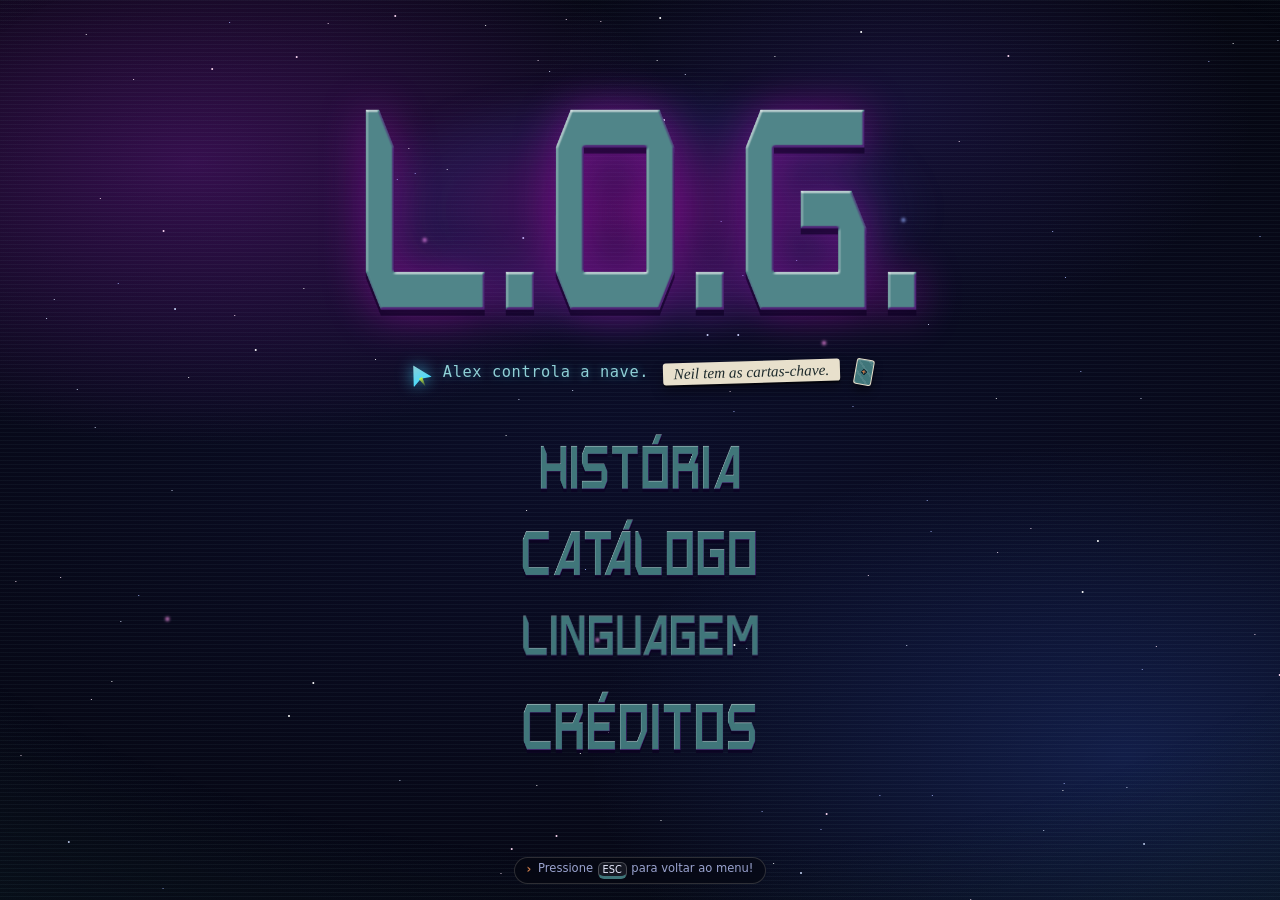
==== commit 3b94a2c1: "add tutorial game" ====
--- a/index.html
+++ b/index.html
@@ -7,6 +7,8 @@
     <title>L.O.G</title>
     <link rel="stylesheet" href="./home/index.css">
     <link rel="stylesheet" href="./home/hibrido.css">
+    <link rel="stylesheet" href="./home/catalog/catalogo.css">
+    <link rel="stylesheet" href="./home/catalog/catalogo-jogo.css">
 </head>
 
 <body>
@@ -38,7 +40,7 @@
                 <img src="./home/img/historia.png" alt="História">
             </button>
 
-            <button type="button" class="opcao-menu">
+            <button type="button" id="btnCatalogo" class="opcao-menu">
                 <img src="./home/img/catalogo.png" alt="Catálogo">
             </button>
 
@@ -129,6 +131,50 @@
             </div>
         </section>
 
+        <!-- CATÁLOGO: janela de terminal com as cartas já coletadas -->
+        <section id="catalogo" class="catalogo" aria-hidden="true" inert aria-label="Catálogo">
+            <div class="catalogo-janela">
+                <header class="creditos-barra">
+                    <span class="creditos-pontos" aria-hidden="true"><i></i><i></i><i></i></span>
+                    <span class="creditos-titulo">log@nave:~/catalogo</span>
+                    <button type="button" id="btnFecharCatalogo" class="creditos-fechar" aria-label="Fechar catálogo" tabindex="-1">✕</button>
+                </header>
+
+                <div class="catalogo-corpo">
+                    <div id="catLista" class="cat-lista-view">
+                        <div class="cat-filtros">
+                            <div class="cat-grupo">
+                                <span class="cat-rotulo">Tipo</span>
+                                <div class="cat-chips" id="catTipos"></div>
+                            </div>
+                            <div class="cat-grupo">
+                                <span class="cat-rotulo">Local</span>
+                                <div class="cat-chips" id="catLocais"></div>
+                            </div>
+                            <div class="cat-ano">
+                                <div class="cat-ano-topo">
+                                    <span class="cat-rotulo">Ano</span>
+                                    <b id="catAnoLeitura"></b>
+                                </div>
+                                <div class="cat-ano-trilha">
+                                    <div class="cat-ano-fill" id="catAnoFill"></div>
+                                    <input type="range" id="catAnoDe" aria-label="Ano inicial">
+                                    <input type="range" id="catAnoAte" aria-label="Ano final">
+                                </div>
+                            </div>
+                            <span class="cat-contagem" id="catContagem"></span>
+                        </div>
+                        <div class="cat-grade" id="catGrade"></div>
+                    </div>
+
+                    <div id="catDetalhe" class="cat-detalhe" hidden>
+                        <button type="button" id="catVoltar" class="cat-voltar">‹ Catálogo</button>
+                        <div id="catDetalheCarta"></div>
+                    </div>
+                </div>
+            </div>
+        </section>
+
         <button type="button" id="btnVoltar" class="btn-voltar" tabindex="-1">‹ Voltar</button>
 
         <span class="atalho-menu">
@@ -182,6 +228,7 @@
     </script>
 
     <script type="module" src="./home/home.js"></script>
+    <script type="module" src="./home/catalog/catalogo.js"></script>
     
 </body>
 </html>
--- a/home/index.css
+++ b/home/index.css
@@ -773,12 +773,14 @@
 .atalho-menu {
     position: absolute;
     inset-inline: 0;
-    bottom: clamp(1rem, 4vh, 2rem);
+    bottom: clamp(0.5rem, 2vh, 1rem);
     margin-inline: auto;
     width: max-content;
     max-width: calc(100% - 2rem);
-    padding: 0.5rem 1.1rem;
-    font-size: 0.88rem;
+    padding: 0.25rem 0.75rem;
+    font-size: 0.72rem;
+    line-height: 1.2;
+    white-space: nowrap;
     text-align: center;
     color: var(--texto-suave);
     background: rgba(255, 255, 255, 0.04);
@@ -797,9 +799,9 @@
 
 .atalho-menu kbd {
     display: inline-block;
-    min-width: 2.4em;
+    min-width: 2em;
     margin: 0 0.1em;
-    padding: 0.1em 0.5em;
+    padding: 0.05em 0.4em;
     font: inherit;
     font-size: 0.85em;
     color: var(--texto);
@@ -835,6 +837,21 @@
         gap: 0.75rem;
         padding-bottom: 1rem;
     }
+}
+
+/* telas baixas: aviso do ESC ainda menor, para não cobrir os créditos */
+@media (max-height: 640px) {
+    .atalho-menu {
+        bottom: 0.35rem;
+        padding: 0.15rem 0.55rem;
+        font-size: 0.64rem;
+    }
+}
+
+/* com os créditos abertos, o aviso fica discreto e não captura cliques */
+body:has(.creditos.aberta) .atalho-menu {
+    opacity: 0.8;
+    pointer-events: none;
 }
 
 /* sem teclado (toque), o aviso do ESC não faz sentido */
--- a/home/hibrido.css
+++ b/home/hibrido.css
@@ -496,7 +496,7 @@
     display: flex;
     align-items: center;
     justify-content: center;
-    padding: 1rem 1rem 4.2rem; /* espaço para o atalho ESC no rodapé */
+    padding: 1rem 1rem 2.4rem; /* espaço para o atalho ESC (compacto) no rodapé */
     overflow-y: auto;
     visibility: hidden;
     pointer-events: none;
--- a/home/catalog/catalogo.css
+++ b/home/catalog/catalogo.css
@@ -0,0 +1,338 @@
+/* =========================================================
+   CATÁLOGO DO MENU: janela de terminal (como os créditos)
+   com o visual do catálogo de dentro do jogo
+   (chips em pílula, slider verde-limão, cartas escuras).
+   Carregue DEPOIS do hibrido.css (usa as variáveis
+   e as classes .creditos-barra / .creditos-fechar).
+   ========================================================= */
+.catalogo {
+    /* paleta do jogo (styles.css) */
+    --j-ink: #e8f1f8;
+    --j-muted: #7f93a6;
+    --j-line: rgba(180, 215, 240, 0.14);
+    --j-cyan: #4fe6ff;
+    --j-acid: #cff44f;
+    --j-black: #04070a;
+    --j-screen: #02060a;
+    --j-card: #0a1014;
+
+    position: fixed;
+    inset: 0;
+    z-index: 6;
+    display: flex;
+    align-items: center;
+    justify-content: center;
+    padding: 1rem 1rem 4.2rem; /* espaço para o atalho ESC */
+    visibility: hidden;
+    pointer-events: none;
+    transform: translateY(-100%);
+    transition: transform 0.6s var(--mola), visibility 0s 0.6s;
+}
+
+.catalogo.aberta {
+    visibility: visible;
+    pointer-events: auto;
+    transform: none;
+    transition: transform 0.6s var(--mola), visibility 0s;
+}
+
+.catalogo-janela {
+    display: flex;
+    flex-direction: column;
+    width: min(100%, 880px);
+    max-height: 100%;
+    font-family: var(--fonte-tela);
+    color: var(--j-ink);
+    background: var(--j-screen);
+    border: 1px solid rgba(67, 220, 255, 0.45);
+    border-radius: 10px;
+    box-shadow: 0 0 0 1px rgba(0, 0, 0, 0.5), 0 0 34px rgba(67, 220, 255, 0.18), 0 18px 40px rgba(0, 0, 0, 0.55);
+    overflow: hidden;
+}
+
+.catalogo-corpo {
+    flex: 1;
+    min-height: 0;
+    overflow-y: auto;
+    padding: clamp(0.8rem, 2.4vh, 1.3rem) clamp(0.9rem, 3vw, 1.5rem) clamp(1rem, 3vh, 1.5rem);
+}
+
+/* ---------- filtros ---------- */
+.cat-filtros {
+    display: flex;
+    flex-wrap: wrap;
+    align-items: flex-end;
+    gap: 14px 32px;
+    margin-bottom: 16px;
+}
+
+.cat-grupo { display: flex; flex-direction: column; gap: 6px; }
+
+.cat-rotulo {
+    font-size: 12px;
+    color: var(--j-muted);
+}
+
+.cat-chips { display: flex; flex-wrap: wrap; gap: 6px; }
+
+.cat-chip {
+    appearance: none;
+    display: inline-flex;
+    align-items: center;
+    justify-content: center;
+    padding: 6px 12px;
+    font: inherit;
+    font-size: 13px;
+    line-height: 1.2;
+    color: var(--j-muted);
+    background: transparent;
+    border: 1px solid var(--j-line);
+    border-radius: 999px;
+    cursor: pointer;
+    transition: color 160ms ease, border-color 160ms ease, background 160ms ease;
+}
+
+/* filtro de tipo: só o ícone, centralizado */
+.cat-chip-icone { padding: 6px 9px; line-height: 0; }
+.cat-chip svg { display: block; }
+
+.cat-chip:hover,
+.cat-chip:focus-visible {
+    color: var(--j-ink);
+    border-color: var(--j-cyan);
+    outline: none;
+}
+
+.cat-chip.is-ativo {
+    color: var(--j-acid);
+    background: rgba(207, 244, 79, 0.14);
+    border-color: var(--j-acid);
+    box-shadow: none;
+}
+
+/* ---------- ano: dois controles na mesma trilha ---------- */
+.cat-ano { display: flex; flex-direction: column; gap: 0; flex: 1 1 220px; min-width: 220px; max-width: 340px; }
+
+.cat-ano-topo { display: flex; justify-content: space-between; font-size: 12px; color: var(--j-muted); }
+.cat-ano-topo b { font-weight: 500; color: var(--j-ink); }
+
+.cat-ano-trilha { position: relative; height: 28px; }
+
+.cat-ano-trilha::before {
+    content: "";
+    position: absolute;
+    left: 0;
+    right: 0;
+    top: 50%;
+    height: 4px;
+    border-radius: 4px;
+    background: rgba(255, 255, 255, 0.12);
+    transform: translateY(-50%);
+}
+
+.cat-ano-fill {
+    position: absolute;
+    top: 50%;
+    height: 4px;
+    border-radius: 4px;
+    background: var(--j-acid);
+    transform: translateY(-50%);
+}
+
+.cat-ano-trilha input {
+    -webkit-appearance: none;
+    appearance: none;
+    position: absolute;
+    inset: 0;
+    width: 100%;
+    height: 100%;
+    margin: 0;
+    background: none;
+    pointer-events: none;
+}
+
+.cat-ano-trilha input::-webkit-slider-runnable-track { background: none; }
+.cat-ano-trilha input::-moz-range-track { background: none; }
+
+.cat-ano-trilha input::-webkit-slider-thumb {
+    -webkit-appearance: none;
+    appearance: none;
+    width: 18px;
+    height: 18px;
+    background: var(--j-black);
+    border: 2px solid var(--j-acid);
+    border-radius: 50%;
+    pointer-events: auto;
+    cursor: grab;
+}
+
+.cat-ano-trilha input::-moz-range-thumb {
+    width: 14px;
+    height: 14px;
+    background: var(--j-black);
+    border: 2px solid var(--j-acid);
+    border-radius: 50%;
+    pointer-events: auto;
+    cursor: grab;
+}
+
+.cat-ano-trilha input:focus-visible::-webkit-slider-thumb { box-shadow: 0 0 0 3px rgba(207, 244, 79, 0.35); }
+.cat-ano-trilha input:focus-visible::-moz-range-thumb { box-shadow: 0 0 0 3px rgba(207, 244, 79, 0.35); }
+
+.cat-contagem {
+    margin-left: auto;
+    font-size: 12px;
+    color: var(--j-muted);
+}
+
+/* ---------- cartas ---------- */
+.cat-grade {
+    display: grid;
+    grid-template-columns: repeat(auto-fill, minmax(150px, 1fr));
+    gap: 14px;
+}
+
+.cat-carta {
+    appearance: none;
+    display: flex;
+    flex-direction: column;
+    gap: 8px;
+    padding: 10px;
+    font: inherit;
+    text-align: left;
+    color: var(--j-ink);
+    background: var(--j-card);
+    border: 1px solid var(--j-line);
+    border-radius: 12px;
+    box-shadow: none;
+}
+
+button.cat-carta { cursor: pointer; transition: border-color 180ms ease, transform 180ms ease; }
+
+button.cat-carta:hover,
+button.cat-carta:focus-visible {
+    border-color: var(--j-cyan);
+    transform: translateY(-2px);
+    box-shadow: none;
+    outline: none;
+}
+
+.cat-carta-titulo {
+    margin: 0;
+    font-family: inherit;
+    font-size: 12px;
+    font-weight: 400;
+    font-style: normal;
+    letter-spacing: 0.04em;
+    line-height: 1.3;
+    text-transform: uppercase;
+    color: var(--j-ink);
+}
+
+.cat-carta img {
+    display: block;
+    width: 100%;
+    aspect-ratio: 4 / 3;
+    object-fit: cover;
+    background: #07121a;
+    border: 0;
+    border-radius: 8px;
+}
+
+.cat-carta-meta {
+    display: flex;
+    justify-content: space-between;
+    gap: 0.5rem;
+    margin-top: auto;
+    font-size: 11px;
+    color: var(--j-muted);
+}
+
+.cat-carta-meta span:last-child { text-align: right; }
+
+.cat-vazio {
+    grid-column: 1 / -1;
+    margin: 1.5rem 0;
+    text-align: center;
+    font-size: 0.85rem;
+    line-height: 1.6;
+    color: var(--j-muted);
+}
+
+/* ---------- detalhe ---------- */
+.cat-detalhe { display: flex; flex-direction: column; gap: 12px; }
+.cat-detalhe[hidden],
+.cat-lista-view[hidden] { display: none; }
+
+.cat-voltar {
+    appearance: none;
+    align-self: flex-start;
+    padding: 6px 0;
+    font: inherit;
+    font-size: 13px;
+    color: var(--j-cyan);
+    background: none;
+    border: 0;
+    cursor: pointer;
+}
+
+.cat-voltar:hover,
+.cat-voltar:focus-visible { color: var(--j-ink); outline: none; }
+
+.cat-carta-aberta {
+    display: grid;
+    grid-template-columns: minmax(0, 1.15fr) minmax(0, 1fr);
+    align-items: start;
+    gap: 16px 28px;
+    width: 100%;
+    padding: 22px;
+}
+
+.cat-carta-aberta .cat-carta-titulo { grid-column: 1 / -1; font-size: 14px; }
+.cat-carta-aberta img { grid-column: 1; grid-row: 2 / span 3; aspect-ratio: 4 / 3; }
+
+.cat-carta-aberta p {
+    grid-column: 2;
+    margin: 0;
+    font-family: inherit;
+    font-size: 16px;
+    line-height: 1.5;
+    color: #b8c4cc;
+}
+
+.cat-credito { grid-column: 1; font-size: 11px; color: var(--j-muted); }
+
+.cat-specs {
+    grid-column: 2;
+    display: grid;
+    grid-template-columns: 1fr 1fr;
+    gap: 8px;
+    margin: 0;
+    padding: 0;
+    border: 0;
+}
+
+.cat-specs dt { font-size: 11px; letter-spacing: normal; color: var(--j-muted); }
+.cat-specs dd { margin: 0; font-family: inherit; font-size: 13px; font-weight: 400; color: var(--j-ink); }
+
+@media (max-width: 640px) {
+    .cat-carta-aberta { grid-template-columns: 1fr; padding: 16px; }
+    .cat-carta-aberta img,
+    .cat-carta-aberta p,
+    .cat-credito,
+    .cat-specs { grid-column: 1; grid-row: auto; }
+}
+
+@media (max-width: 520px) {
+    .cat-grade { grid-template-columns: repeat(2, 1fr); gap: 10px; }
+    .cat-contagem { margin-left: 0; }
+}
+
+@media (max-height: 560px) {
+    .catalogo { align-items: flex-start; }
+}
+
+@media (prefers-reduced-motion: reduce) {
+    .catalogo,
+    button.cat-carta { transition: none; }
+}
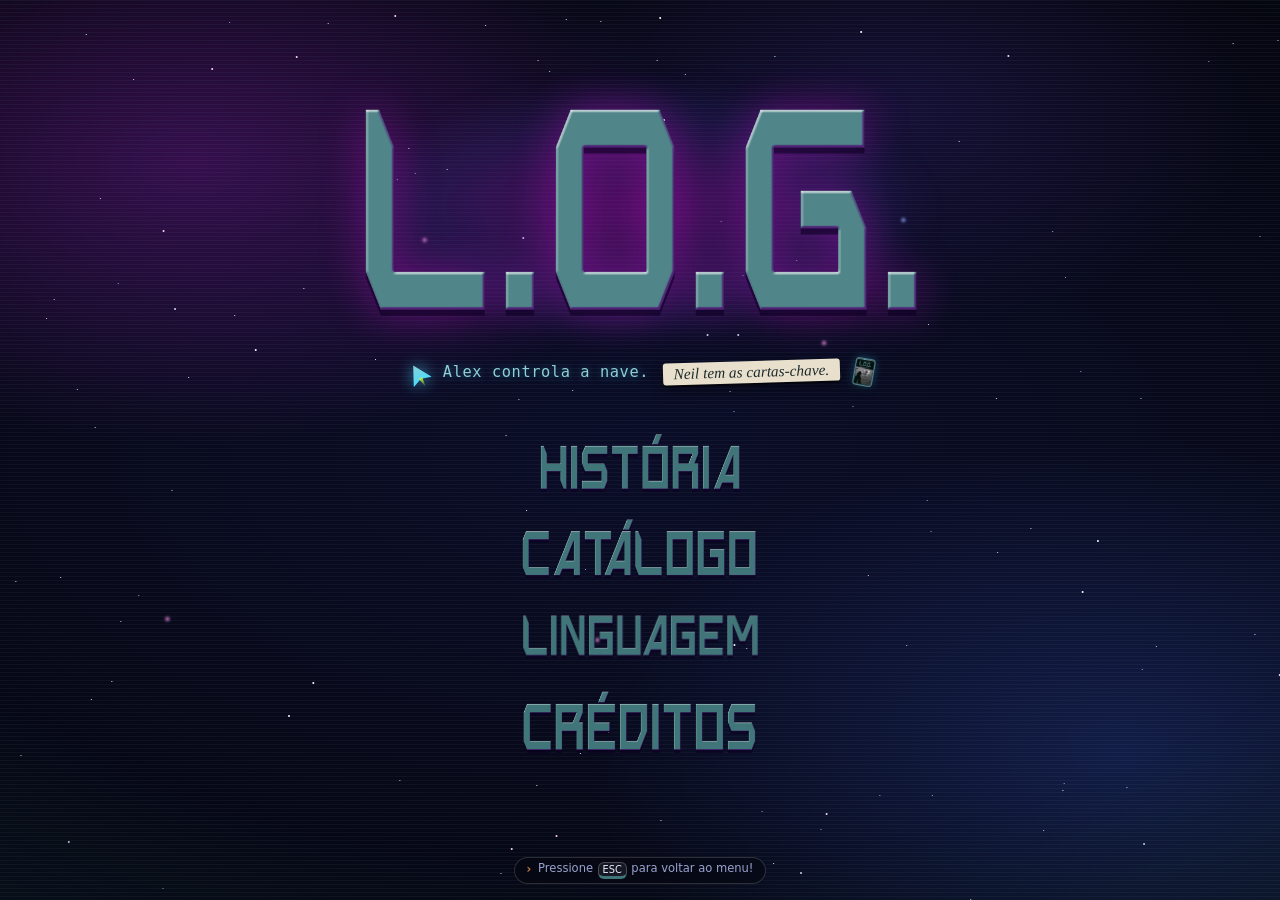
==== commit 6133ab7a: "fix bug in game" ====
--- a/index.html
+++ b/index.html
@@ -5,7 +5,7 @@
     <meta charset="UTF-8">
     <meta name="viewport" content="width=device-width, initial-scale=1.0">
     <title>L.O.G</title>
-    <link rel="stylesheet" href="./home/index.css">
+    <link rel="stylesheet" href="../home/index.css">
     <link rel="stylesheet" href="./home/hibrido.css">
     <link rel="stylesheet" href="./home/catalog/catalogo.css">
     <link rel="stylesheet" href="./home/catalog/catalogo-jogo.css">
@@ -30,7 +30,7 @@
                 <span class="lema-digital">Alex controla a nave.</span>
                 <span class="lema-fisico">Neil tem as cartas-chave.</span>
             </span>
-            <span class="carta verso" aria-hidden="true"></span>
+            <span class="carta nossa" aria-hidden="true"></span>
         </p>
 
         <!-- OPCOES -->
@@ -69,10 +69,10 @@
             <div class="lado lado-mesa">
                 <span class="selo">Neil</span>
                 <div class="leque" aria-hidden="true">
-                    <span class="carta verso"></span>
-                    <span class="carta verso"></span>
-                    <span class="carta verso"></span>
-                    <span class="carta frente"><span>Sinal 07</span><i></i><b>X 214</b></span>
+                    <span class="carta nossa"></span>
+                    <span class="carta nossa"></span>
+                    <span class="carta nossa"></span>
+                    <span class="carta nossa destaque"></span>
                 </div>
                 <h2>Jogue com as cartas</h2>
                 <p>Fora da tela, as cartas físicas estão nas suas mãos. Leia os sinais, decifre os códigos e guie o piloto.</p>
@@ -100,7 +100,7 @@
                             <code class="dev-codigo"><span class="prompt" aria-hidden="true">&gt;</span> jean_rs</code>
                         </li>
                         <li class="dev" style="--i: 1">
-                            <span class="dev-nome">Leo Marquionei</span>
+                            <span class="dev-nome">Leo Marquioni</span>
                             <i class="dev-liga" aria-hidden="true"></i>
                             <code class="dev-codigo"><span class="prompt" aria-hidden="true">&gt;</span> leo_marq</code>
                         </li>
@@ -110,14 +110,14 @@
                             <code class="dev-codigo"><span class="prompt" aria-hidden="true">&gt;</span> caio</code>
                         </li>
                         <li class="dev" style="--i: 3">
-                            <span class="dev-nome">Gabriel</span>
-                            <i class="dev-liga" aria-hidden="true"></i>
-                            <code class="dev-codigo"><span class="prompt" aria-hidden="true">&gt;</span> gabriel</code>
+                            <span class="dev-nome">Gabriel Lopes de Oliveira</span>
+                            <i class="dev-liga" aria-hidden="true"></i>
+                            <code class="dev-codigo"><span class="prompt" aria-hidden="true">&gt;</span> ocapitalolveira</code>
                         </li>
                         <li class="dev" style="--i: 4">
-                            <span class="dev-nome">Luis</span>
-                            <i class="dev-liga" aria-hidden="true"></i>
-                            <code class="dev-codigo"><span class="prompt" aria-hidden="true">&gt;</span> luis</code>
+                            <span class="dev-nome">Luiz Mauro</span>
+                            <i class="dev-liga" aria-hidden="true"></i>
+                            <code class="dev-codigo"><span class="prompt" aria-hidden="true">&gt;</span> luiz_S2</code>
                         </li>
                         <li class="dev" style="--i: 5">
                             <span class="dev-nome">Helen Nayara</span>
--- a/home/hibrido.css
+++ b/home/hibrido.css
@@ -694,4 +694,37 @@
     .creditos.aberta .linha-cmd,
     .creditos.aberta .dev,
     .cursor { animation: none; }
-}+}
+/* leque do Neil: a carta de verdade do L.O.G. */
+.carta.nossa {
+    overflow: hidden;
+    background: #0b1a22 url("./deck/img/verso.jpg") center / cover no-repeat;
+    border: 0;
+}
+.carta.nossa::after {
+    content: "";
+    position: absolute;
+    inset: 0;
+    background: linear-gradient(115deg, transparent 35%, rgba(255, 255, 255, 0.35) 50%, transparent 65%);
+    transform: translateX(-120%);
+    transition: transform 0.9s ease;
+}
+.leque .carta.nossa:not(.destaque) { filter: brightness(0.7) saturate(0.85); }
+.leque .carta.destaque {
+    box-shadow: 0 0 0 1px rgba(120, 220, 230, 0.6), 0 0 18px rgba(80, 210, 225, 0.45), 0 10px 18px rgba(0, 0, 0, 0.6);
+}
+.lado-mesa:hover .leque .carta.destaque {
+    transform: translateX(var(--dx)) translateY(-14%) rotate(var(--giro)) scale(1.08);
+}
+.lado-mesa:hover .carta.nossa::after { transform: translateX(120%); }
+@media (prefers-reduced-motion: reduce) { .carta.nossa::after { display: none; } }
+
+/* cartinha do lema: a mesma carta de verdade, com contorno de ciano e reflexo ao passar o mouse */
+.lema .carta.nossa {
+    box-shadow:
+        inset 0 1px 0 rgba(255, 255, 255, 0.25),
+        0 0 0 1px rgba(143, 208, 214, 0.5),
+        0 0 10px rgba(67, 220, 255, 0.35),
+        0 5px 9px rgba(0, 0, 0, 0.5);
+}
+.lema:hover .carta.nossa::after { transform: translateX(120%); }
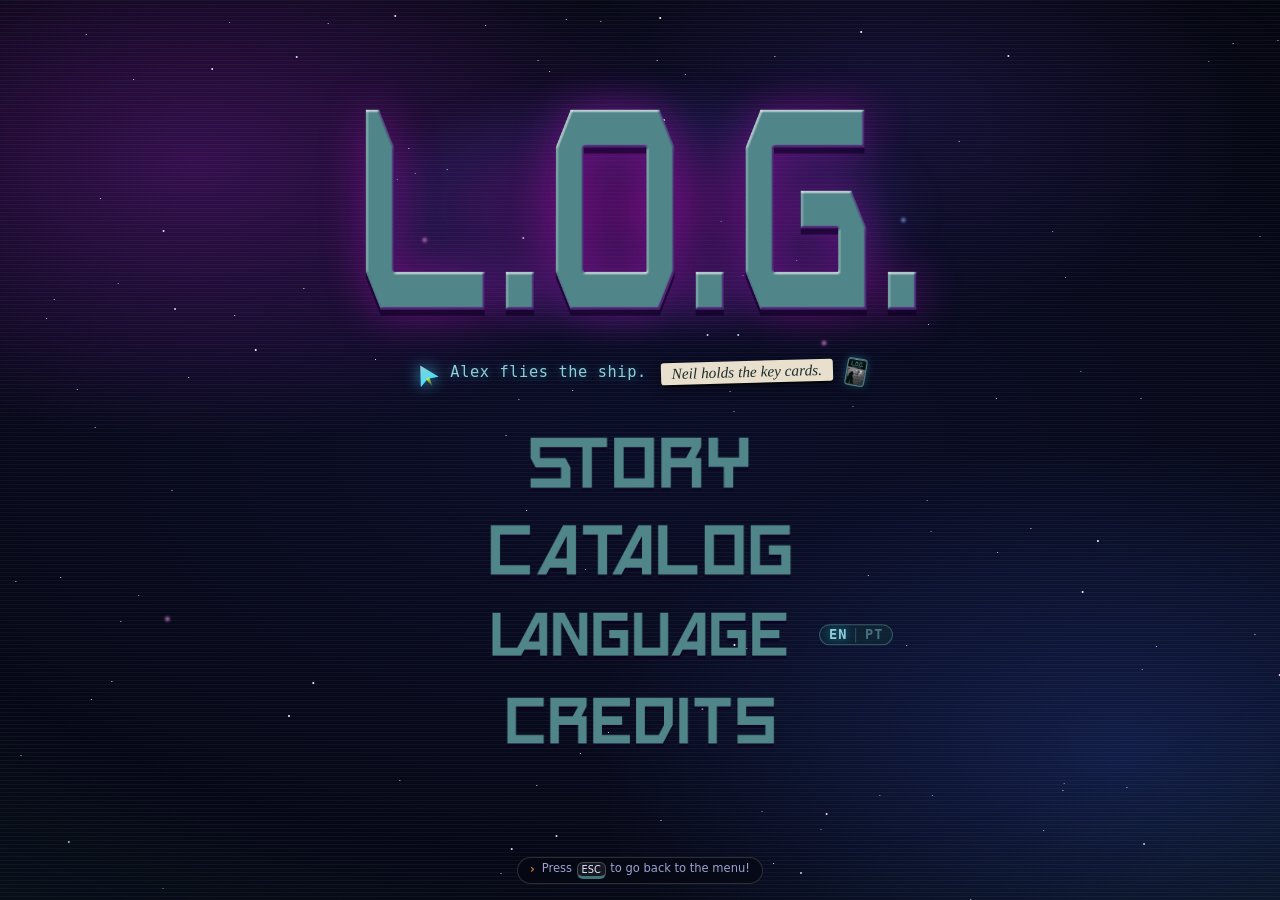
==== commit 877fc123: "add an English translation for the game" ====
--- a/index.html
+++ b/index.html
@@ -5,10 +5,11 @@
     <meta charset="UTF-8">
     <meta name="viewport" content="width=device-width, initial-scale=1.0">
     <title>L.O.G</title>
-    <link rel="stylesheet" href="../home/index.css">
+    <script src="./js/idioma.js"></script>
+    <link rel="stylesheet" href="./home/index.css">
     <link rel="stylesheet" href="./home/hibrido.css">
     <link rel="stylesheet" href="./home/catalog/catalogo.css">
-    <link rel="stylesheet" href="./home/catalog/catalogo-jogo.css">
+    <link rel="stylesheet" href="./home/catalog/catalogo.css">
 </head>
 
 <body>
@@ -37,15 +38,17 @@
         <div class="opcoes-menu">
 
             <button type="button" id="btnHistoria" class="opcao-menu">
-                <img src="./home/img/historia.png" alt="História">
+                <!-- "HISTORY" (falso cognato de "História") virou "STORY", recortado do próprio historia.png -->
+                <img src="./home/img/historia_en.png" alt="História">
             </button>
 
             <button type="button" id="btnCatalogo" class="opcao-menu">
                 <img src="./home/img/catalogo.png" alt="Catálogo">
             </button>
 
-            <button type="button" class="opcao-menu">
+            <button type="button" id="btnIdioma" class="opcao-menu opcao-idioma">
                 <img src="./home/img/linguagem.png" alt="Linguagem">
+                <span class="idioma-indicador" aria-hidden="true"><b data-idioma="en">EN</b><i>|</i><b data-idioma="pt">PT</b></span>
             </button>
 
             <button type="button" id="btnCreditos" class="opcao-menu">
@@ -62,7 +65,7 @@
                 <span class="selo">Alex</span>
                 <div class="nave" aria-hidden="true"></div>
                 <h2>Pilote a nave</h2>
-                <p>Assuma o comando na tela. Desvie dos perigos, cuide da integridade da nave e leve a missão até o fim.</p>
+                <p>Assuma o comando na tela. Cuide da integridade da nave e leve a missão até o fim.</p>
             </div>
 
             <!-- metade 2: a mesa -->
@@ -86,7 +89,7 @@
             <div class="creditos-janela">
                 <header class="creditos-barra">
                     <span class="creditos-pontos" aria-hidden="true"><i></i><i></i><i></i></span>
-                    <span class="creditos-titulo">log@nave:~/equipe</span>
+                    <span class="creditos-titulo">l.o.g.:~/equipe</span>
                     <button type="button" id="btnFecharCreditos" class="creditos-fechar" aria-label="Fechar créditos" tabindex="-1">✕</button>
                 </header>
 
@@ -105,14 +108,14 @@
                             <code class="dev-codigo"><span class="prompt" aria-hidden="true">&gt;</span> leo_marq</code>
                         </li>
                         <li class="dev" style="--i: 2">
-                            <span class="dev-nome">Caio</span>
-                            <i class="dev-liga" aria-hidden="true"></i>
-                            <code class="dev-codigo"><span class="prompt" aria-hidden="true">&gt;</span> caio</code>
+                            <span class="dev-nome">Caio Augusto de Lima</span>
+                            <i class="dev-liga" aria-hidden="true"></i>
+                            <code class="dev-codigo"><span class="prompt" aria-hidden="true">&gt;</span> caioalima</code>
                         </li>
                         <li class="dev" style="--i: 3">
                             <span class="dev-nome">Gabriel Lopes de Oliveira</span>
                             <i class="dev-liga" aria-hidden="true"></i>
-                            <code class="dev-codigo"><span class="prompt" aria-hidden="true">&gt;</span> ocapitalolveira</code>
+                            <code class="dev-codigo"><span class="prompt" aria-hidden="true">&gt;</span> ocapitaloliveira</code>
                         </li>
                         <li class="dev" style="--i: 4">
                             <span class="dev-nome">Luiz Mauro</span>
@@ -120,7 +123,7 @@
                             <code class="dev-codigo"><span class="prompt" aria-hidden="true">&gt;</span> luiz_S2</code>
                         </li>
                         <li class="dev" style="--i: 5">
-                            <span class="dev-nome">Helen Nayara</span>
+                            <span class="dev-nome">Nayara Monteiro</span>
                             <i class="dev-liga" aria-hidden="true"></i>
                             <code class="dev-codigo"><span class="prompt" aria-hidden="true">&gt;</span> nay</code>
                         </li>
@@ -136,7 +139,7 @@
             <div class="catalogo-janela">
                 <header class="creditos-barra">
                     <span class="creditos-pontos" aria-hidden="true"><i></i><i></i><i></i></span>
-                    <span class="creditos-titulo">log@nave:~/catalogo</span>
+                    <span class="creditos-titulo">l.o.g.:~/catalogo</span>
                     <button type="button" id="btnFecharCatalogo" class="creditos-fechar" aria-label="Fechar catálogo" tabindex="-1">✕</button>
                 </header>
 
@@ -227,6 +230,9 @@
         })();
     </script>
 
+    <script src="./js/portrait.js"></script>
+    <script src="./home/idioma-capa.js"></script>
+    <script type="module" src="./home/audio-menu.js"></script>
     <script type="module" src="./home/home.js"></script>
     <script type="module" src="./home/catalog/catalogo.js"></script>
     
--- a/home/hibrido.css
+++ b/home/hibrido.css
@@ -728,3 +728,127 @@
         0 5px 9px rgba(0, 0, 0, 0.5);
 }
 .lema:hover .carta.nossa::after { transform: translateX(120%); }
+
+/* =========================================================
+   AVISO: modo história do Alex indisponível no celular
+   ========================================================= */
+.modo-celular .lado-tela { opacity: 0.6; }
+
+.aviso-mobile {
+    position: fixed;
+    inset: 0;
+    z-index: 60;
+    display: none;
+    align-items: center;
+    justify-content: center;
+    padding: 1.25rem;
+    background: rgba(5, 12, 15, 0.82);
+    backdrop-filter: blur(3px);
+}
+
+.aviso-mobile.aberto { display: flex; }
+
+.aviso-mobile-caixa {
+    width: min(100%, 380px);
+    padding: 1.4rem 1.25rem 1.2rem;
+    border: 1px solid var(--ciano);
+    border-radius: 12px;
+    background: var(--nave-escura);
+    color: var(--nave-clara);
+    font-family: var(--fonte-tela);
+    text-align: center;
+    box-shadow: 0 0 0 1px rgba(67, 220, 255, 0.18), 0 18px 40px rgba(0, 0, 0, 0.6);
+}
+
+.aviso-mobile-selo {
+    display: inline-block;
+    margin-bottom: 0.6rem;
+    padding: 0.15rem 0.6rem;
+    border: 1px solid var(--ciano);
+    border-radius: 999px;
+    color: var(--ciano);
+    font-size: 0.72rem;
+    letter-spacing: 0.14em;
+    text-transform: uppercase;
+}
+
+.aviso-mobile-caixa h3 {
+    margin: 0 0 0.6rem;
+    color: #fff;
+    font-size: 1.15rem;
+}
+
+.aviso-mobile-caixa p {
+    margin: 0 0 1.1rem;
+    font-size: 0.9rem;
+    line-height: 1.5;
+}
+
+.aviso-mobile-acoes {
+    display: flex;
+    flex-direction: column;
+    gap: 0.6rem;
+}
+
+.aviso-mobile-deck,
+.aviso-mobile-fechar {
+    display: block;
+    padding: 0.75rem 1rem;
+    border-radius: 8px;
+    font: inherit;
+    font-size: 0.92rem;
+    text-decoration: none;
+    cursor: pointer;
+}
+
+.aviso-mobile-deck {
+    border: 1px solid var(--laranja);
+    background: var(--laranja);
+    color: var(--mesa);
+    font-weight: 700;
+}
+
+.aviso-mobile-fechar {
+    border: 1px solid rgba(143, 208, 214, 0.45);
+    background: transparent;
+    color: var(--nave-clara);
+}
+/* ---------- IDIOMA: indicador EN | PT no botão LANGUAGE ---------- */
+.opcao-idioma .idioma-indicador {
+    position: absolute;
+    top: 50%;
+    left: calc(100% + 14px);
+    transform: translateY(-50%);
+    display: inline-flex;
+    align-items: center;
+    gap: 0.3em;
+    padding: 0.18rem 0.55rem;
+    font-family: var(--fonte-tela);
+    font-size: clamp(0.7rem, 1.6vh, 0.85rem);
+    letter-spacing: 0.08em;
+    line-height: 1;
+    white-space: nowrap;
+    color: rgba(143, 208, 214, 0.45);
+    background: rgba(18, 48, 58, 0.55);
+    border: 1px solid rgba(80, 133, 137, 0.6);
+    border-radius: 999px;
+    pointer-events: none;
+}
+.opcao-idioma .idioma-indicador i { font-style: normal; opacity: 0.5; }
+.opcao-idioma .idioma-indicador b { font-weight: 700; transition: color 0.2s ease, text-shadow 0.2s ease; }
+.opcao-idioma .idioma-indicador b.ativo {
+    color: var(--nave-clara);
+    text-shadow: 0 0 8px rgba(67, 220, 255, 0.55);
+}
+/* celular e telas estreitas: EN em cima de PT, colado à direita da palavra, sem cobrir o menu */
+@media (max-width: 760px) {
+    .opcao-idioma .idioma-indicador {
+        left: calc(100% - 4px);
+        flex-direction: column;
+        gap: 0.25em;
+        padding: 0.3rem 0.32rem;
+        font-size: 0.66rem;
+        border-radius: 10px;
+    }
+    .opcao-idioma .idioma-indicador i { display: none; }
+}
--- a/home/catalog/catalogo.css
+++ b/home/catalog/catalogo.css
@@ -289,10 +289,14 @@
 }
 
 .cat-carta-aberta .cat-carta-titulo { grid-column: 1 / -1; font-size: 14px; }
-.cat-carta-aberta img { grid-column: 1; grid-row: 2 / span 3; aspect-ratio: 4 / 3; }
+.cat-carta-aberta img { aspect-ratio: 4 / 3; }
+
+/* esquerda: imagem + crédito · direita: texto + dados (cada coluna empilha sem buracos) */
+.cat-media,
+.cat-info { display: flex; flex-direction: column; min-width: 0; gap: 10px; }
+.cat-info { gap: 18px; }
 
 .cat-carta-aberta p {
-    grid-column: 2;
     margin: 0;
     font-family: inherit;
     font-size: 16px;
@@ -300,10 +304,9 @@
     color: #b8c4cc;
 }
 
-.cat-credito { grid-column: 1; font-size: 11px; color: var(--j-muted); }
+.cat-credito { font-size: 11px; color: var(--j-muted); }
 
 .cat-specs {
-    grid-column: 2;
     display: grid;
     grid-template-columns: 1fr 1fr;
     gap: 8px;
@@ -317,10 +320,6 @@
 
 @media (max-width: 640px) {
     .cat-carta-aberta { grid-template-columns: 1fr; padding: 16px; }
-    .cat-carta-aberta img,
-    .cat-carta-aberta p,
-    .cat-credito,
-    .cat-specs { grid-column: 1; grid-row: auto; }
 }
 
 @media (max-width: 520px) {
--- a/home/catalog/catalogo.css
+++ b/home/catalog/catalogo.css
@@ -289,10 +289,14 @@
 }
 
 .cat-carta-aberta .cat-carta-titulo { grid-column: 1 / -1; font-size: 14px; }
-.cat-carta-aberta img { grid-column: 1; grid-row: 2 / span 3; aspect-ratio: 4 / 3; }
+.cat-carta-aberta img { aspect-ratio: 4 / 3; }
+
+/* esquerda: imagem + crédito · direita: texto + dados (cada coluna empilha sem buracos) */
+.cat-media,
+.cat-info { display: flex; flex-direction: column; min-width: 0; gap: 10px; }
+.cat-info { gap: 18px; }
 
 .cat-carta-aberta p {
-    grid-column: 2;
     margin: 0;
     font-family: inherit;
     font-size: 16px;
@@ -300,10 +304,9 @@
     color: #b8c4cc;
 }
 
-.cat-credito { grid-column: 1; font-size: 11px; color: var(--j-muted); }
+.cat-credito { font-size: 11px; color: var(--j-muted); }
 
 .cat-specs {
-    grid-column: 2;
     display: grid;
     grid-template-columns: 1fr 1fr;
     gap: 8px;
@@ -317,10 +320,6 @@
 
 @media (max-width: 640px) {
     .cat-carta-aberta { grid-template-columns: 1fr; padding: 16px; }
-    .cat-carta-aberta img,
-    .cat-carta-aberta p,
-    .cat-credito,
-    .cat-specs { grid-column: 1; grid-row: auto; }
 }
 
 @media (max-width: 520px) {
